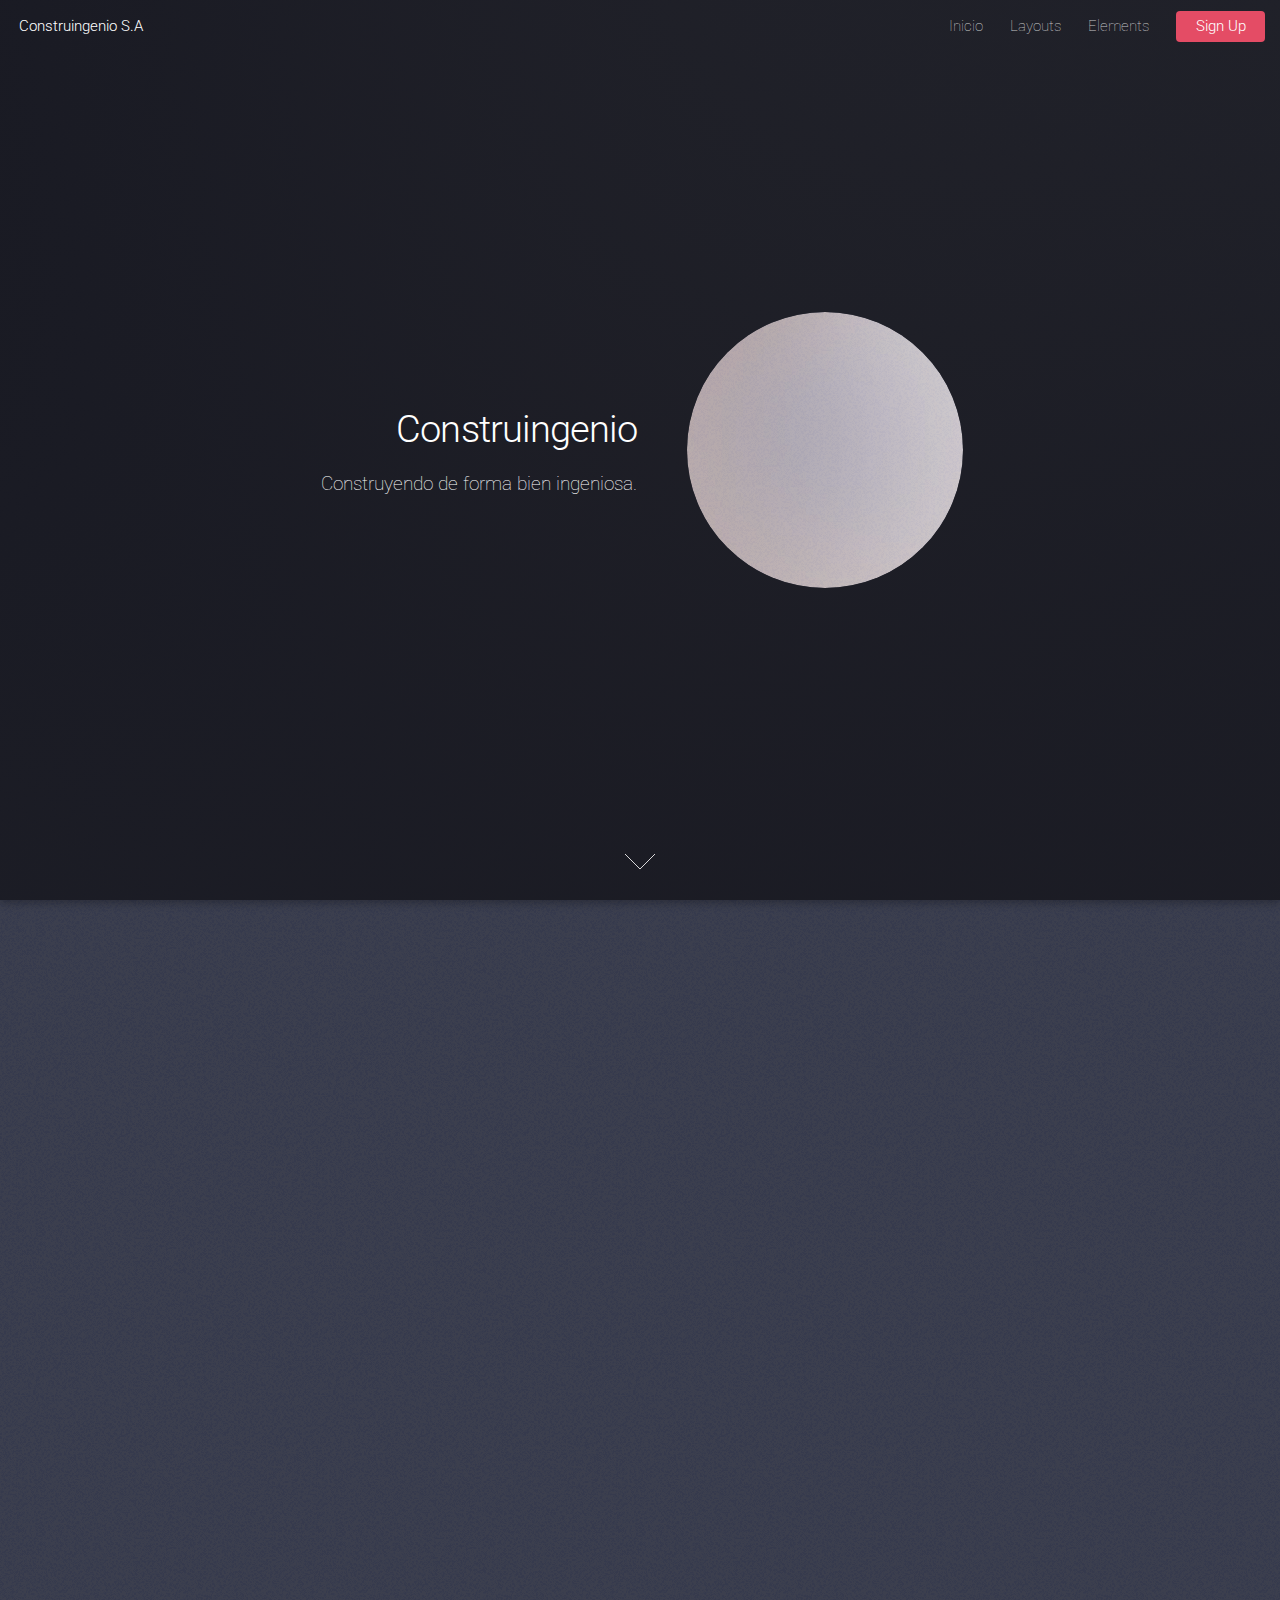
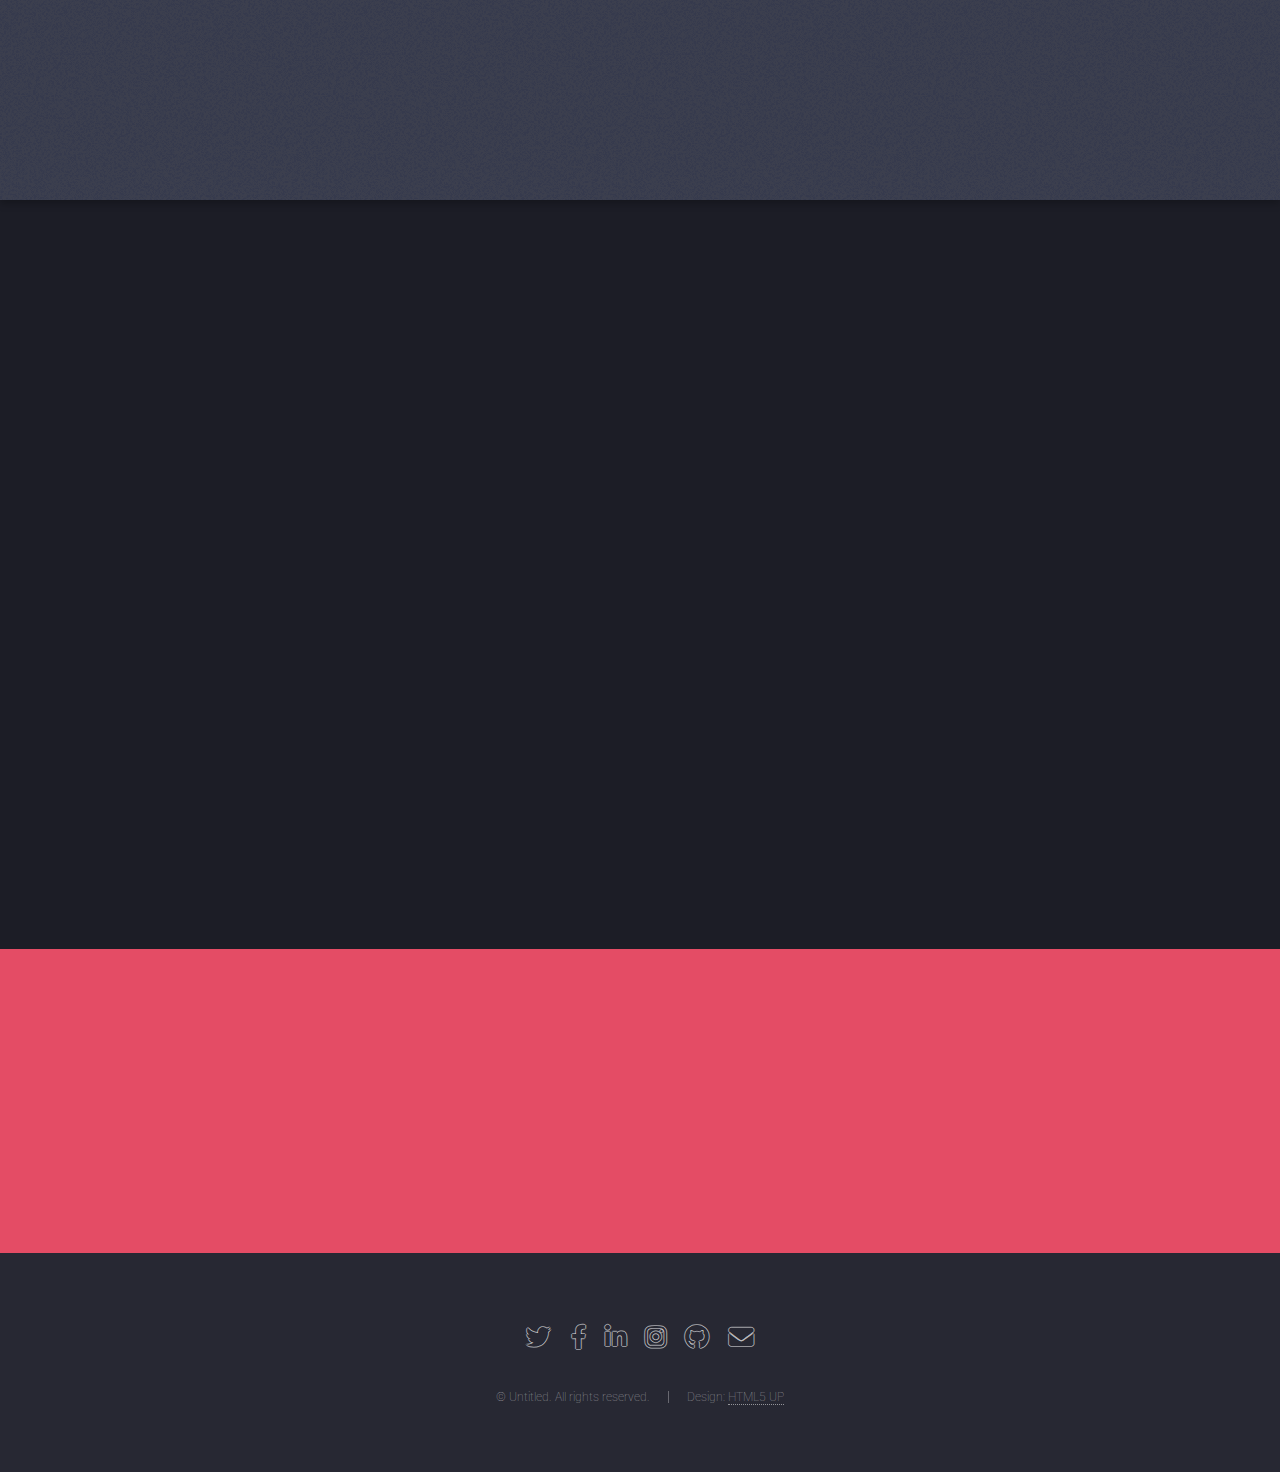
==== index.html @ 42e91627 "First commit" ====
<!DOCTYPE HTML>
<!--
	Landed by HTML5 UP
	html5up.net | @ajlkn
	Free for personal and commercial use under the CCA 3.0 license (html5up.net/license)
-->
<html>
	<head>
		<title>Construingenio S.A</title>
		<meta charset="utf-8" />
		<meta name="viewport" content="width=device-width, initial-scale=1, user-scalable=no" />
		<link rel="stylesheet" href="assets/css/main.css" />
		<noscript><link rel="stylesheet" href="assets/css/noscript.css" /></noscript>
	</head>
	<body class="is-preload landing">
		<div id="page-wrapper">

			<!-- Header -->
				<header id="header">
					<h1 id="logo"><a href="index.html">Construingenio S.A</a></h1>
					<nav id="nav">
						<ul>
							<li><a href="index.html">Inicio</a></li>
							<li>
								<a href="#">Layouts</a>
								<ul>
									<li><a href="left-sidebar.html">Left Sidebar</a></li>
									<li><a href="right-sidebar.html">Right Sidebar</a></li>
									<li><a href="no-sidebar.html">No Sidebar</a></li>
									<li>
										<a href="#">Submenu</a>
										<ul>
											<li><a href="#">Option 1</a></li>
											<li><a href="#">Option 2</a></li>
											<li><a href="#">Option 3</a></li>
											<li><a href="#">Option 4</a></li>
										</ul>
									</li>
								</ul>
							</li>
							<li><a href="elements.html">Elements</a></li>
							<li><a href="#" class="button primary">Sign Up</a></li>
						</ul>
					</nav>
				</header>

			<!-- Banner -->
				<section id="banner">
					<div class="content">
						<header>
							<h2>Construingenio</h2>
							<p>Construyendo de forma bien ingeniosa.</p>
						</header>
						<span class="image"><img src="images/pic01.jpg" alt="" /></span>
					</div>
					<a href="#one" class="goto-next scrolly">Next</a>
				</section>

			<!-- One -->
				<section id="one" class="spotlight style2 right">
					<span class="image fit main"><img src="images/pic03.jpg" alt="" /></span>
					<div class="content">
						<header>
							<h2>Nuestros proyectos</h2>
							<p>Nunc commodo accumsan eget id nisi eu col volutpat magna</p>
						</header>
						<p>Feugiat accumsan lorem eu ac lorem amet ac arcu phasellus tortor enim mi mi nisi praesent adipiscing. Integer mi sed nascetur cep aliquet augue varius tempus lobortis porttitor lorem et accumsan consequat adipiscing lorem.</p>
						<ul class="actions">
							<li><a href="elements.html" class="button">Learn More</a></li>
						</ul>
					</div>
					<a href="#team" class="goto-next scrolly">Next</a>
				</section>

			<!-- Team -->
				<section id="team" class="wrapper style1 special fade-up">
					<div class="container">
						<header class="major">
							<h2>Nuestro equipo</h2>
							<p>Contamos con un equipo lo mas de profesional fai</p>
						</header>
						<div class="box alt">
							<div class="row aln-center gtr-uniform">
								<section class="col-4 col-6-medium col-12-xsmall">
									<span class="image"><img src="images/pic01.jpg" alt=""></span>
									<h3>Arquitecta</h3>
									<p>Una casita amarilla</p>
								</section>
								<section class="col-4 col-6-medium col-12-xsmall">
									<span class="image"><img src="images/pic01.jpg" alt=""></span>
									<h3>Ingeniero civil</h3>
									<p>Freddy Rincon</p>
								</section>
							</div>
						</div>
					</div>
				</section>

			<!-- Five -->
				<section id="five" class="wrapper style2 special fade">
					<div class="container">
						<header>
							<h2>Magna faucibus lorem diam</h2>
							<p>Ante metus praesent faucibus ante integer id accumsan eleifend</p>
						</header>
						<form method="post" action="#" class="cta">
							<div class="row gtr-uniform gtr-50">
								<div class="col-8 col-12-xsmall"><input type="email" name="email" id="email" placeholder="Your Email Address" /></div>
								<div class="col-4 col-12-xsmall"><input type="submit" value="Get Started" class="fit primary" /></div>
							</div>
						</form>
					</div>
				</section>

			<!-- Footer -->
				<footer id="footer">
					<ul class="icons">
						<li><a href="#" class="icon brands alt fa-twitter"><span class="label">Twitter</span></a></li>
						<li><a href="#" class="icon brands alt fa-facebook-f"><span class="label">Facebook</span></a></li>
						<li><a href="#" class="icon brands alt fa-linkedin-in"><span class="label">LinkedIn</span></a></li>
						<li><a href="#" class="icon brands alt fa-instagram"><span class="label">Instagram</span></a></li>
						<li><a href="#" class="icon brands alt fa-github"><span class="label">GitHub</span></a></li>
						<li><a href="#" class="icon solid alt fa-envelope"><span class="label">Email</span></a></li>
					</ul>
					<ul class="copyright">
						<li>&copy; Untitled. All rights reserved.</li><li>Design: <a href="http://html5up.net">HTML5 UP</a></li>
					</ul>
				</footer>

		</div>

		<!-- Scripts -->
			<script src="assets/js/jquery.min.js"></script>
			<script src="assets/js/jquery.scrolly.min.js"></script>
			<script src="assets/js/jquery.dropotron.min.js"></script>
			<script src="assets/js/jquery.scrollex.min.js"></script>
			<script src="assets/js/browser.min.js"></script>
			<script src="assets/js/breakpoints.min.js"></script>
			<script src="assets/js/util.js"></script>
			<script src="assets/js/main.js"></script>
	</body>
</html>
---- assets/css/main.css ----
@import url("fontawesome-all.min.css");
@import url("https://fonts.googleapis.com/css?family=Roboto:100,300,100italic,300italic");

/*
	Landed by HTML5 UP
	html5up.net | @ajlkn
	Free for personal and commercial use under the CCA 3.0 license (html5up.net/license)
*/

html, body, div, span, applet, object,
iframe, h1, h2, h3, h4, h5, h6, p, blockquote,
pre, a, abbr, acronym, address, big, cite,
code, del, dfn, em, img, ins, kbd, q, s, samp,
small, strike, strong, sub, sup, tt, var, b,
u, i, center, dl, dt, dd, ol, ul, li, fieldset,
form, label, legend, table, caption, tbody,
tfoot, thead, tr, th, td, article, aside,
canvas, details, embed, figure, figcaption,
footer, header, hgroup, menu, nav, output, ruby,
section, summary, time, mark, audio, video {
	margin: 0;
	padding: 0;
	border: 0;
	font-size: 100%;
	font: inherit;
	vertical-align: baseline;}

article, aside, details, figcaption, figure,
footer, header, hgroup, menu, nav, section {
	display: block;}

body {
	line-height: 1;
}

ol, ul {
	list-style: none;
}

blockquote, q {
	quotes: none;
}

	blockquote:before, blockquote:after, q:before, q:after {
		content: '';
		content: none;
	}

table {
	border-collapse: collapse;
	border-spacing: 0;
}

body {
	-webkit-text-size-adjust: none;
}

mark {
	background-color: transparent;
	color: inherit;
}

input::-moz-focus-inner {
	border: 0;
	padding: 0;
}

input, select, textarea {
	-moz-appearance: none;
	-webkit-appearance: none;
	-ms-appearance: none;
	appearance: none;
}

/* Basic */

	html {
		box-sizing: border-box;
	}

	*, *:before, *:after {
		box-sizing: inherit;
	}

	html, body {
		background: #1c1d26;
	}

	body.is-preload *, body.is-preload *:before, body.is-preload *:after {
		-moz-animation: none !important;
		-webkit-animation: none !important;
		-ms-animation: none !important;
		animation: none !important;
		-moz-transition: none !important;
		-webkit-transition: none !important;
		-ms-transition: none !important;
		transition: none !important;
	}

	body, input, select, textarea {
		color: rgba(255, 255, 255, 0.75);
		font-family: "Roboto", Helvetica, sans-serif;
		font-size: 15pt;
		font-weight: 100;
		line-height: 1.75em;
	}

	a {
		-moz-transition: border-color 0.2s ease-in-out, color 0.2s ease-in-out;
		-webkit-transition: border-color 0.2s ease-in-out, color 0.2s ease-in-out;
		-ms-transition: border-color 0.2s ease-in-out, color 0.2s ease-in-out;
		transition: border-color 0.2s ease-in-out, color 0.2s ease-in-out;
		border-bottom: dotted 1px;
		color: #e44c65;
		text-decoration: none;
	}

		a:hover {
			color: #e44c65 !important;
			border-bottom-color: transparent;
		}

	strong, b {
		color: #ffffff;
		font-weight: 300;
	}

	em, i {
		font-style: italic;
	}

	p {
		margin: 0 0 2em 0;
	}

	h1, h2, h3, h4, h5, h6 {
		color: #ffffff;
		font-weight: 300;
		line-height: 1em;
		margin: 0 0 1em 0;
	}

		h1 a, h2 a, h3 a, h4 a, h5 a, h6 a {
			color: inherit;
			border: 0;
		}

	h2 {
		font-size: 2em;
		line-height: 1.5em;
		letter-spacing: -0.025em;
	}

	h3 {
		font-size: 1.35em;
		line-height: 1.5em;
	}

	h4 {
		font-size: 1.1em;
		line-height: 1.5em;
	}

	h5 {
		font-size: 0.9em;
		line-height: 1.5em;
	}

	h6 {
		font-size: 0.7em;
		line-height: 1.5em;
	}

	sub {
		font-size: 0.8em;
		position: relative;
		top: 0.5em;
	}

	sup {
		font-size: 0.8em;
		position: relative;
		top: -0.5em;
	}

	hr {
		border: 0;
		border-bottom: solid 1px rgba(255, 255, 255, 0.3);
		margin: 3em 0;
	}

		hr.major {
			margin: 4em 0;
		}

	blockquote {
		border-left: solid 4px rgba(255, 255, 255, 0.3);
		font-style: italic;
		margin: 0 0 2em 0;
		padding: 0.5em 0 0.5em 2em;
	}

	code {
		background: rgba(255, 255, 255, 0.075);
		border-radius: 4px;
		font-family: "Courier New", monospace;
		font-size: 0.9em;
		margin: 0 0.25em;
		padding: 0.25em 0.65em;
	}

	pre {
		-webkit-overflow-scrolling: touch;
		font-family: "Courier New", monospace;
		font-size: 0.9em;
		margin: 0 0 2em 0;
	}

		pre code {
			display: block;
			line-height: 1.75em;
			padding: 1em 1.5em;
			overflow-x: auto;
		}

	.align-left {
		text-align: left;
	}

	.align-center {
		text-align: center;
	}

	.align-right {
		text-align: right;
	}

/* Loader */

	@-moz-keyframes spinner-show {
		0% {
			opacity: 0;
		}

		100% {
			opacity: 1;
		}
	}

	@-webkit-keyframes spinner-show {
		0% {
			opacity: 0;
		}

		100% {
			opacity: 1;
		}
	}

	@-ms-keyframes spinner-show {
		0% {
			opacity: 0;
		}

		100% {
			opacity: 1;
		}
	}

	@keyframes spinner-show {
		0% {
			opacity: 0;
		}

		100% {
			opacity: 1;
		}
	}

	@-moz-keyframes spinner-hide {
		0% {
			color: rgba(255, 255, 255, 0.15);
			z-index: 100001;
			-moz-transform: scale(1) rotate(0deg);
			-webkit-transform: scale(1) rotate(0deg);
			-ms-transform: scale(1) rotate(0deg);
			transform: scale(1) rotate(0deg);
		}

		99% {
			color: #1c1d26;
			z-index: 100001;
			-moz-transform: scale(0.5) rotate(360deg);
			-webkit-transform: scale(0.5) rotate(360deg);
			-ms-transform: scale(0.5) rotate(360deg);
			transform: scale(0.5) rotate(360deg);
		}

		100% {
			color: #1c1d26;
			z-index: -1;
			-moz-transform: scale(0.5) rotate(360deg);
			-webkit-transform: scale(0.5) rotate(360deg);
			-ms-transform: scale(0.5) rotate(360deg);
			transform: scale(0.5) rotate(360deg);
		}
	}

	@-webkit-keyframes spinner-hide {
		0% {
			color: rgba(255, 255, 255, 0.15);
			z-index: 100001;
			-moz-transform: scale(1) rotate(0deg);
			-webkit-transform: scale(1) rotate(0deg);
			-ms-transform: scale(1) rotate(0deg);
			transform: scale(1) rotate(0deg);
		}

		99% {
			color: #1c1d26;
			z-index: 100001;
			-moz-transform: scale(0.5) rotate(360deg);
			-webkit-transform: scale(0.5) rotate(360deg);
			-ms-transform: scale(0.5) rotate(360deg);
			transform: scale(0.5) rotate(360deg);
		}

		100% {
			color: #1c1d26;
			z-index: -1;
			-moz-transform: scale(0.5) rotate(360deg);
			-webkit-transform: scale(0.5) rotate(360deg);
			-ms-transform: scale(0.5) rotate(360deg);
			transform: scale(0.5) rotate(360deg);
		}
	}

	@-ms-keyframes spinner-hide {
		0% {
			color: rgba(255, 255, 255, 0.15);
			z-index: 100001;
			-moz-transform: scale(1) rotate(0deg);
			-webkit-transform: scale(1) rotate(0deg);
			-ms-transform: scale(1) rotate(0deg);
			transform: scale(1) rotate(0deg);
		}

		99% {
			color: #1c1d26;
			z-index: 100001;
			-moz-transform: scale(0.5) rotate(360deg);
			-webkit-transform: scale(0.5) rotate(360deg);
			-ms-transform: scale(0.5) rotate(360deg);
			transform: scale(0.5) rotate(360deg);
		}

		100% {
			color: #1c1d26;
			z-index: -1;
			-moz-transform: scale(0.5) rotate(360deg);
			-webkit-transform: scale(0.5) rotate(360deg);
			-ms-transform: scale(0.5) rotate(360deg);
			transform: scale(0.5) rotate(360deg);
		}
	}

	@keyframes spinner-hide {
		0% {
			color: rgba(255, 255, 255, 0.15);
			z-index: 100001;
			-moz-transform: scale(1) rotate(0deg);
			-webkit-transform: scale(1) rotate(0deg);
			-ms-transform: scale(1) rotate(0deg);
			transform: scale(1) rotate(0deg);
		}

		99% {
			color: #1c1d26;
			z-index: 100001;
			-moz-transform: scale(0.5) rotate(360deg);
			-webkit-transform: scale(0.5) rotate(360deg);
			-ms-transform: scale(0.5) rotate(360deg);
			transform: scale(0.5) rotate(360deg);
		}

		100% {
			color: #1c1d26;
			z-index: -1;
			-moz-transform: scale(0.5) rotate(360deg);
			-webkit-transform: scale(0.5) rotate(360deg);
			-ms-transform: scale(0.5) rotate(360deg);
			transform: scale(0.5) rotate(360deg);
		}
	}

	@-moz-keyframes spinner-rotate {
		0% {
			-moz-transform: scale(1) rotate(0deg);
			-webkit-transform: scale(1) rotate(0deg);
			-ms-transform: scale(1) rotate(0deg);
			transform: scale(1) rotate(0deg);
		}

		100% {
			-moz-transform: scale(1) rotate(360deg);
			-webkit-transform: scale(1) rotate(360deg);
			-ms-transform: scale(1) rotate(360deg);
			transform: scale(1) rotate(360deg);
		}
	}

	@-webkit-keyframes spinner-rotate {
		0% {
			-moz-transform: scale(1) rotate(0deg);
			-webkit-transform: scale(1) rotate(0deg);
			-ms-transform: scale(1) rotate(0deg);
			transform: scale(1) rotate(0deg);
		}

		100% {
			-moz-transform: scale(1) rotate(360deg);
			-webkit-transform: scale(1) rotate(360deg);
			-ms-transform: scale(1) rotate(360deg);
			transform: scale(1) rotate(360deg);
		}
	}

	@-ms-keyframes spinner-rotate {
		0% {
			-moz-transform: scale(1) rotate(0deg);
			-webkit-transform: scale(1) rotate(0deg);
			-ms-transform: scale(1) rotate(0deg);
			transform: scale(1) rotate(0deg);
		}

		100% {
			-moz-transform: scale(1) rotate(360deg);
			-webkit-transform: scale(1) rotate(360deg);
			-ms-transform: scale(1) rotate(360deg);
			transform: scale(1) rotate(360deg);
		}
	}

	@keyframes spinner-rotate {
		0% {
			-moz-transform: scale(1) rotate(0deg);
			-webkit-transform: scale(1) rotate(0deg);
			-ms-transform: scale(1) rotate(0deg);
			transform: scale(1) rotate(0deg);
		}

		100% {
			-moz-transform: scale(1) rotate(360deg);
			-webkit-transform: scale(1) rotate(360deg);
			-ms-transform: scale(1) rotate(360deg);
			transform: scale(1) rotate(360deg);
		}
	}

	@-moz-keyframes overlay-hide {
		0% {
			opacity: 1;
			z-index: 100000;
		}

		15% {
			opacity: 1;
			z-index: 100000;
		}

		99% {
			opacity: 0;
			z-index: 100000;
		}

		100% {
			opacity: 0;
			z-index: -1;
		}
	}

	@-webkit-keyframes overlay-hide {
		0% {
			opacity: 1;
			z-index: 100000;
		}

		15% {
			opacity: 1;
			z-index: 100000;
		}

		99% {
			opacity: 0;
			z-index: 100000;
		}

		100% {
			opacity: 0;
			z-index: -1;
		}
	}

	@-ms-keyframes overlay-hide {
		0% {
			opacity: 1;
			z-index: 100000;
		}

		15% {
			opacity: 1;
			z-index: 100000;
		}

		99% {
			opacity: 0;
			z-index: 100000;
		}

		100% {
			opacity: 0;
			z-index: -1;
		}
	}

	@keyframes overlay-hide {
		0% {
			opacity: 1;
			z-index: 100000;
		}

		15% {
			opacity: 1;
			z-index: 100000;
		}

		99% {
			opacity: 0;
			z-index: 100000;
		}

		100% {
			opacity: 0;
			z-index: -1;
		}
	}

	body.landing {
		text-decoration: none;
	}

		body.landing:before {
			-moz-osx-font-smoothing: grayscale;
			-webkit-font-smoothing: antialiased;
			display: inline-block;
			font-style: normal;
			font-variant: normal;
			text-rendering: auto;
			line-height: 1;
			text-transform: none !important;
			font-family: 'Font Awesome 5 Free';
			font-weight: 900;
		}

		body.landing:before {
			-moz-animation: spinner-show 1.5s 1 0.25s ease forwards, spinner-hide 0.25s ease-in-out forwards !important;
			-webkit-animation: spinner-show 1.5s 1 0.25s ease forwards, spinner-hide 0.25s ease-in-out forwards !important;
			-ms-animation: spinner-show 1.5s 1 0.25s ease forwards, spinner-hide 0.25s ease-in-out forwards !important;
			animation: spinner-show 1.5s 1 0.25s ease forwards, spinner-hide 0.25s ease-in-out forwards !important;
			-moz-transform-origin: 50% 50%;
			-webkit-transform-origin: 50% 50%;
			-ms-transform-origin: 50% 50%;
			transform-origin: 50% 50%;
			color: rgba(255, 255, 255, 0.15);
			content: '\f1ce';
			cursor: default;
			display: block;
			font-size: 2em;
			height: 2em;
			left: 50%;
			line-height: 2em;
			margin: -1em 0 0 -1em;
			opacity: 0;
			position: fixed;
			text-align: center;
			top: 50%;
			width: 2em;
			z-index: -1;
		}

		body.landing:after {
			-moz-animation: overlay-hide 1.5s ease-in forwards !important;
			-webkit-animation: overlay-hide 1.5s ease-in forwards !important;
			-ms-animation: overlay-hide 1.5s ease-in forwards !important;
			animation: overlay-hide 1.5s ease-in forwards !important;
			background: #1c1d26;
			content: '';
			display: block;
			height: 100%;
			left: 0;
			opacity: 0;
			position: fixed;
			top: 0;
			width: 100%;
			z-index: -1;
		}

		body.landing.is-preload:before {
			-moz-animation: spinner-show 1.5s 1 0.25s ease forwards, spinner-rotate 0.75s infinite linear !important;
			-webkit-animation: spinner-show 1.5s 1 0.25s ease forwards, spinner-rotate 0.75s infinite linear !important;
			-ms-animation: spinner-show 1.5s 1 0.25s ease forwards, spinner-rotate 0.75s infinite linear !important;
			animation: spinner-show 1.5s 1 0.25s ease forwards, spinner-rotate 0.75s infinite linear !important;
			z-index: 100001;
		}

		body.landing.is-preload:after {
			-moz-animation: none !important;
			-webkit-animation: none !important;
			-ms-animation: none !important;
			animation: none !important;
			opacity: 1;
			z-index: 100000;
		}

	@media (-webkit-min-device-pixel-ratio: 2) {

		body.landing:before {
			line-height: 2.025em;
		}

	}


/* Container */

	.container {
		margin: 0 auto;
		max-width: calc(100% - 4em);
		width: 70em;
	}

		.container.xsmall {
			width: 17.5em;
		}

		.container.small {
			width: 35em;
		}

		.container.medium {
			width: 52.5em;
		}

		.container.large {
			width: 87.5em;
		}

		.container.xlarge {
			width: 105em;
		}

		.container.max {
			width: 100%;
		}

		@media screen and (max-width: 1280px) {

			.container {
				width: 90%;
				max-width: 100%;
			}

		}

		@media screen and (max-width: 980px) {

			.container {
				width: 100% !important;
			}

		}

/* Row */

	.row {
		display: flex;
		flex-wrap: wrap;
		box-sizing: border-box;
		align-items: stretch;
	}

		.row > * {
			box-sizing: border-box;
		}

		.row.gtr-uniform > * > :last-child {
			margin-bottom: 0;
		}

		.row.aln-left {
			justify-content: flex-start;
		}

		.row.aln-center {
			justify-content: center;
		}

		.row.aln-right {
			justify-content: flex-end;
		}

		.row.aln-top {
			align-items: flex-start;
		}

		.row.aln-middle {
			align-items: center;
		}

		.row.aln-bottom {
			align-items: flex-end;
		}

		.row > .imp {
			order: -1;
		}

		.row > .col-1 {
			width: 8.33333%;
		}

		.row > .off-1 {
			margin-left: 8.33333%;
		}

		.row > .col-2 {
			width: 16.66667%;
		}

		.row > .off-2 {
			margin-left: 16.66667%;
		}

		.row > .col-3 {
			width: 25%;
		}

		.row > .off-3 {
			margin-left: 25%;
		}

		.row > .col-4 {
			width: 33.33333%;
		}

		.row > .off-4 {
			margin-left: 33.33333%;
		}

		.row > .col-5 {
			width: 41.66667%;
		}

		.row > .off-5 {
			margin-left: 41.66667%;
		}

		.row > .col-6 {
			width: 50%;
		}

		.row > .off-6 {
			margin-left: 50%;
		}

		.row > .col-7 {
			width: 58.33333%;
		}

		.row > .off-7 {
			margin-left: 58.33333%;
		}

		.row > .col-8 {
			width: 66.66667%;
		}

		.row > .off-8 {
			margin-left: 66.66667%;
		}

		.row > .col-9 {
			width: 75%;
		}

		.row > .off-9 {
			margin-left: 75%;
		}

		.row > .col-10 {
			width: 83.33333%;
		}

		.row > .off-10 {
			margin-left: 83.33333%;
		}

		.row > .col-11 {
			width: 91.66667%;
		}

		.row > .off-11 {
			margin-left: 91.66667%;
		}

		.row > .col-12 {
			width: 100%;
		}

		.row > .off-12 {
			margin-left: 100%;
		}

		.row.gtr-0 {
			margin-top: 0;
			margin-left: 0em;
		}

			.row.gtr-0 > * {
				padding: 0 0 0 0em;
			}

			.row.gtr-0.gtr-uniform {
				margin-top: 0em;
			}

				.row.gtr-0.gtr-uniform > * {
					padding-top: 0em;
				}

		.row.gtr-25 {
			margin-top: 0;
			margin-left: -0.625em;
		}

			.row.gtr-25 > * {
				padding: 0 0 0 0.625em;
			}

			.row.gtr-25.gtr-uniform {
				margin-top: -0.625em;
			}

				.row.gtr-25.gtr-uniform > * {
					padding-top: 0.625em;
				}

		.row.gtr-50 {
			margin-top: 0;
			margin-left: -1.25em;
		}

			.row.gtr-50 > * {
				padding: 0 0 0 1.25em;
			}

			.row.gtr-50.gtr-uniform {
				margin-top: -1.25em;
			}

				.row.gtr-50.gtr-uniform > * {
					padding-top: 1.25em;
				}

		.row {
			margin-top: 0;
			margin-left: -2.5em;
		}

			.row > * {
				padding: 0 0 0 2.5em;
			}

			.row.gtr-uniform {
				margin-top: -2.5em;
			}

				.row.gtr-uniform > * {
					padding-top: 2.5em;
				}

		.row.gtr-150 {
			margin-top: 0;
			margin-left: -3.75em;
		}

			.row.gtr-150 > * {
				padding: 0 0 0 3.75em;
			}

			.row.gtr-150.gtr-uniform {
				margin-top: -3.75em;
			}

				.row.gtr-150.gtr-uniform > * {
					padding-top: 3.75em;
				}

		.row.gtr-200 {
			margin-top: 0;
			margin-left: -5em;
		}

			.row.gtr-200 > * {
				padding: 0 0 0 5em;
			}

			.row.gtr-200.gtr-uniform {
				margin-top: -5em;
			}

				.row.gtr-200.gtr-uniform > * {
					padding-top: 5em;
				}

		@media screen and (max-width: 1680px) {

			.row {
				display: flex;
				flex-wrap: wrap;
				box-sizing: border-box;
				align-items: stretch;
			}

				.row > * {
					box-sizing: border-box;
				}

				.row.gtr-uniform > * > :last-child {
					margin-bottom: 0;
				}

				.row.aln-left {
					justify-content: flex-start;
				}

				.row.aln-center {
					justify-content: center;
				}

				.row.aln-right {
					justify-content: flex-end;
				}

				.row.aln-top {
					align-items: flex-start;
				}

				.row.aln-middle {
					align-items: center;
				}

				.row.aln-bottom {
					align-items: flex-end;
				}

				.row > .imp-xlarge {
					order: -1;
				}

				.row > .col-1-xlarge {
					width: 8.33333%;
				}

				.row > .off-1-xlarge {
					margin-left: 8.33333%;
				}

				.row > .col-2-xlarge {
					width: 16.66667%;
				}

				.row > .off-2-xlarge {
					margin-left: 16.66667%;
				}

				.row > .col-3-xlarge {
					width: 25%;
				}

				.row > .off-3-xlarge {
					margin-left: 25%;
				}

				.row > .col-4-xlarge {
					width: 33.33333%;
				}

				.row > .off-4-xlarge {
					margin-left: 33.33333%;
				}

				.row > .col-5-xlarge {
					width: 41.66667%;
				}

				.row > .off-5-xlarge {
					margin-left: 41.66667%;
				}

				.row > .col-6-xlarge {
					width: 50%;
				}

				.row > .off-6-xlarge {
					margin-left: 50%;
				}

				.row > .col-7-xlarge {
					width: 58.33333%;
				}

				.row > .off-7-xlarge {
					margin-left: 58.33333%;
				}

				.row > .col-8-xlarge {
					width: 66.66667%;
				}

				.row > .off-8-xlarge {
					margin-left: 66.66667%;
				}

				.row > .col-9-xlarge {
					width: 75%;
				}

				.row > .off-9-xlarge {
					margin-left: 75%;
				}

				.row > .col-10-xlarge {
					width: 83.33333%;
				}

				.row > .off-10-xlarge {
					margin-left: 83.33333%;
				}

				.row > .col-11-xlarge {
					width: 91.66667%;
				}

				.row > .off-11-xlarge {
					margin-left: 91.66667%;
				}

				.row > .col-12-xlarge {
					width: 100%;
				}

				.row > .off-12-xlarge {
					margin-left: 100%;
				}

				.row.gtr-0 {
					margin-top: 0;
					margin-left: 0em;
				}

					.row.gtr-0 > * {
						padding: 0 0 0 0em;
					}

					.row.gtr-0.gtr-uniform {
						margin-top: 0em;
					}

						.row.gtr-0.gtr-uniform > * {
							padding-top: 0em;
						}

				.row.gtr-25 {
					margin-top: 0;
					margin-left: -0.625em;
				}

					.row.gtr-25 > * {
						padding: 0 0 0 0.625em;
					}

					.row.gtr-25.gtr-uniform {
						margin-top: -0.625em;
					}

						.row.gtr-25.gtr-uniform > * {
							padding-top: 0.625em;
						}

				.row.gtr-50 {
					margin-top: 0;
					margin-left: -1.25em;
				}

					.row.gtr-50 > * {
						padding: 0 0 0 1.25em;
					}

					.row.gtr-50.gtr-uniform {
						margin-top: -1.25em;
					}

						.row.gtr-50.gtr-uniform > * {
							padding-top: 1.25em;
						}

				.row {
					margin-top: 0;
					margin-left: -2.5em;
				}

					.row > * {
						padding: 0 0 0 2.5em;
					}

					.row.gtr-uniform {
						margin-top: -2.5em;
					}

						.row.gtr-uniform > * {
							padding-top: 2.5em;
						}

				.row.gtr-150 {
					margin-top: 0;
					margin-left: -3.75em;
				}

					.row.gtr-150 > * {
						padding: 0 0 0 3.75em;
					}

					.row.gtr-150.gtr-uniform {
						margin-top: -3.75em;
					}

						.row.gtr-150.gtr-uniform > * {
							padding-top: 3.75em;
						}

				.row.gtr-200 {
					margin-top: 0;
					margin-left: -5em;
				}

					.row.gtr-200 > * {
						padding: 0 0 0 5em;
					}

					.row.gtr-200.gtr-uniform {
						margin-top: -5em;
					}

						.row.gtr-200.gtr-uniform > * {
							padding-top: 5em;
						}

		}

		@media screen and (max-width: 1280px) {

			.row {
				display: flex;
				flex-wrap: wrap;
				box-sizing: border-box;
				align-items: stretch;
			}

				.row > * {
					box-sizing: border-box;
				}

				.row.gtr-uniform > * > :last-child {
					margin-bottom: 0;
				}

				.row.aln-left {
					justify-content: flex-start;
				}

				.row.aln-center {
					justify-content: center;
				}

				.row.aln-right {
					justify-content: flex-end;
				}

				.row.aln-top {
					align-items: flex-start;
				}

				.row.aln-middle {
					align-items: center;
				}

				.row.aln-bottom {
					align-items: flex-end;
				}

				.row > .imp-large {
					order: -1;
				}

				.row > .col-1-large {
					width: 8.33333%;
				}

				.row > .off-1-large {
					margin-left: 8.33333%;
				}

				.row > .col-2-large {
					width: 16.66667%;
				}

				.row > .off-2-large {
					margin-left: 16.66667%;
				}

				.row > .col-3-large {
					width: 25%;
				}

				.row > .off-3-large {
					margin-left: 25%;
				}

				.row > .col-4-large {
					width: 33.33333%;
				}

				.row > .off-4-large {
					margin-left: 33.33333%;
				}

				.row > .col-5-large {
					width: 41.66667%;
				}

				.row > .off-5-large {
					margin-left: 41.66667%;
				}

				.row > .col-6-large {
					width: 50%;
				}

				.row > .off-6-large {
					margin-left: 50%;
				}

				.row > .col-7-large {
					width: 58.33333%;
				}

				.row > .off-7-large {
					margin-left: 58.33333%;
				}

				.row > .col-8-large {
					width: 66.66667%;
				}

				.row > .off-8-large {
					margin-left: 66.66667%;
				}

				.row > .col-9-large {
					width: 75%;
				}

				.row > .off-9-large {
					margin-left: 75%;
				}

				.row > .col-10-large {
					width: 83.33333%;
				}

				.row > .off-10-large {
					margin-left: 83.33333%;
				}

				.row > .col-11-large {
					width: 91.66667%;
				}

				.row > .off-11-large {
					margin-left: 91.66667%;
				}

				.row > .col-12-large {
					width: 100%;
				}

				.row > .off-12-large {
					margin-left: 100%;
				}

				.row.gtr-0 {
					margin-top: 0;
					margin-left: 0em;
				}

					.row.gtr-0 > * {
						padding: 0 0 0 0em;
					}

					.row.gtr-0.gtr-uniform {
						margin-top: 0em;
					}

						.row.gtr-0.gtr-uniform > * {
							padding-top: 0em;
						}

				.row.gtr-25 {
					margin-top: 0;
					margin-left: -0.625em;
				}

					.row.gtr-25 > * {
						padding: 0 0 0 0.625em;
					}

					.row.gtr-25.gtr-uniform {
						margin-top: -0.625em;
					}

						.row.gtr-25.gtr-uniform > * {
							padding-top: 0.625em;
						}

				.row.gtr-50 {
					margin-top: 0;
					margin-left: -1.25em;
				}

					.row.gtr-50 > * {
						padding: 0 0 0 1.25em;
					}

					.row.gtr-50.gtr-uniform {
						margin-top: -1.25em;
					}

						.row.gtr-50.gtr-uniform > * {
							padding-top: 1.25em;
						}

				.row {
					margin-top: 0;
					margin-left: -2.5em;
				}

					.row > * {
						padding: 0 0 0 2.5em;
					}

					.row.gtr-uniform {
						margin-top: -2.5em;
					}

						.row.gtr-uniform > * {
							padding-top: 2.5em;
						}

				.row.gtr-150 {
					margin-top: 0;
					margin-left: -3.75em;
				}

					.row.gtr-150 > * {
						padding: 0 0 0 3.75em;
					}

					.row.gtr-150.gtr-uniform {
						margin-top: -3.75em;
					}

						.row.gtr-150.gtr-uniform > * {
							padding-top: 3.75em;
						}

				.row.gtr-200 {
					margin-top: 0;
					margin-left: -5em;
				}

					.row.gtr-200 > * {
						padding: 0 0 0 5em;
					}

					.row.gtr-200.gtr-uniform {
						margin-top: -5em;
					}

						.row.gtr-200.gtr-uniform > * {
							padding-top: 5em;
						}

		}

		@media screen and (max-width: 980px) {

			.row {
				display: flex;
				flex-wrap: wrap;
				box-sizing: border-box;
				align-items: stretch;
			}

				.row > * {
					box-sizing: border-box;
				}

				.row.gtr-uniform > * > :last-child {
					margin-bottom: 0;
				}

				.row.aln-left {
					justify-content: flex-start;
				}

				.row.aln-center {
					justify-content: center;
				}

				.row.aln-right {
					justify-content: flex-end;
				}

				.row.aln-top {
					align-items: flex-start;
				}

				.row.aln-middle {
					align-items: center;
				}

				.row.aln-bottom {
					align-items: flex-end;
				}

				.row > .imp-medium {
					order: -1;
				}

				.row > .col-1-medium {
					width: 8.33333%;
				}

				.row > .off-1-medium {
					margin-left: 8.33333%;
				}

				.row > .col-2-medium {
					width: 16.66667%;
				}

				.row > .off-2-medium {
					margin-left: 16.66667%;
				}

				.row > .col-3-medium {
					width: 25%;
				}

				.row > .off-3-medium {
					margin-left: 25%;
				}

				.row > .col-4-medium {
					width: 33.33333%;
				}

				.row > .off-4-medium {
					margin-left: 33.33333%;
				}

				.row > .col-5-medium {
					width: 41.66667%;
				}

				.row > .off-5-medium {
					margin-left: 41.66667%;
				}

				.row > .col-6-medium {
					width: 50%;
				}

				.row > .off-6-medium {
					margin-left: 50%;
				}

				.row > .col-7-medium {
					width: 58.33333%;
				}

				.row > .off-7-medium {
					margin-left: 58.33333%;
				}

				.row > .col-8-medium {
					width: 66.66667%;
				}

				.row > .off-8-medium {
					margin-left: 66.66667%;
				}

				.row > .col-9-medium {
					width: 75%;
				}

				.row > .off-9-medium {
					margin-left: 75%;
				}

				.row > .col-10-medium {
					width: 83.33333%;
				}

				.row > .off-10-medium {
					margin-left: 83.33333%;
				}

				.row > .col-11-medium {
					width: 91.66667%;
				}

				.row > .off-11-medium {
					margin-left: 91.66667%;
				}

				.row > .col-12-medium {
					width: 100%;
				}

				.row > .off-12-medium {
					margin-left: 100%;
				}

				.row.gtr-0 {
					margin-top: 0;
					margin-left: 0em;
				}

					.row.gtr-0 > * {
						padding: 0 0 0 0em;
					}

					.row.gtr-0.gtr-uniform {
						margin-top: 0em;
					}

						.row.gtr-0.gtr-uniform > * {
							padding-top: 0em;
						}

				.row.gtr-25 {
					margin-top: 0;
					margin-left: -0.625em;
				}

					.row.gtr-25 > * {
						padding: 0 0 0 0.625em;
					}

					.row.gtr-25.gtr-uniform {
						margin-top: -0.625em;
					}

						.row.gtr-25.gtr-uniform > * {
							padding-top: 0.625em;
						}

				.row.gtr-50 {
					margin-top: 0;
					margin-left: -1.25em;
				}

					.row.gtr-50 > * {
						padding: 0 0 0 1.25em;
					}

					.row.gtr-50.gtr-uniform {
						margin-top: -1.25em;
					}

						.row.gtr-50.gtr-uniform > * {
							padding-top: 1.25em;
						}

				.row {
					margin-top: 0;
					margin-left: -2.5em;
				}

					.row > * {
						padding: 0 0 0 2.5em;
					}

					.row.gtr-uniform {
						margin-top: -2.5em;
					}

						.row.gtr-uniform > * {
							padding-top: 2.5em;
						}

				.row.gtr-150 {
					margin-top: 0;
					margin-left: -3.75em;
				}

					.row.gtr-150 > * {
						padding: 0 0 0 3.75em;
					}

					.row.gtr-150.gtr-uniform {
						margin-top: -3.75em;
					}

						.row.gtr-150.gtr-uniform > * {
							padding-top: 3.75em;
						}

				.row.gtr-200 {
					margin-top: 0;
					margin-left: -5em;
				}

					.row.gtr-200 > * {
						padding: 0 0 0 5em;
					}

					.row.gtr-200.gtr-uniform {
						margin-top: -5em;
					}

						.row.gtr-200.gtr-uniform > * {
							padding-top: 5em;
						}

		}

		@media screen and (max-width: 736px) {

			.row {
				display: flex;
				flex-wrap: wrap;
				box-sizing: border-box;
				align-items: stretch;
			}

				.row > * {
					box-sizing: border-box;
				}

				.row.gtr-uniform > * > :last-child {
					margin-bottom: 0;
				}

				.row.aln-left {
					justify-content: flex-start;
				}

				.row.aln-center {
					justify-content: center;
				}

				.row.aln-right {
					justify-content: flex-end;
				}

				.row.aln-top {
					align-items: flex-start;
				}

				.row.aln-middle {
					align-items: center;
				}

				.row.aln-bottom {
					align-items: flex-end;
				}

				.row > .imp-small {
					order: -1;
				}

				.row > .col-1-small {
					width: 8.33333%;
				}

				.row > .off-1-small {
					margin-left: 8.33333%;
				}

				.row > .col-2-small {
					width: 16.66667%;
				}

				.row > .off-2-small {
					margin-left: 16.66667%;
				}

				.row > .col-3-small {
					width: 25%;
				}

				.row > .off-3-small {
					margin-left: 25%;
				}

				.row > .col-4-small {
					width: 33.33333%;
				}

				.row > .off-4-small {
					margin-left: 33.33333%;
				}

				.row > .col-5-small {
					width: 41.66667%;
				}

				.row > .off-5-small {
					margin-left: 41.66667%;
				}

				.row > .col-6-small {
					width: 50%;
				}

				.row > .off-6-small {
					margin-left: 50%;
				}

				.row > .col-7-small {
					width: 58.33333%;
				}

				.row > .off-7-small {
					margin-left: 58.33333%;
				}

				.row > .col-8-small {
					width: 66.66667%;
				}

				.row > .off-8-small {
					margin-left: 66.66667%;
				}

				.row > .col-9-small {
					width: 75%;
				}

				.row > .off-9-small {
					margin-left: 75%;
				}

				.row > .col-10-small {
					width: 83.33333%;
				}

				.row > .off-10-small {
					margin-left: 83.33333%;
				}

				.row > .col-11-small {
					width: 91.66667%;
				}

				.row > .off-11-small {
					margin-left: 91.66667%;
				}

				.row > .col-12-small {
					width: 100%;
				}

				.row > .off-12-small {
					margin-left: 100%;
				}

				.row.gtr-0 {
					margin-top: 0;
					margin-left: 0em;
				}

					.row.gtr-0 > * {
						padding: 0 0 0 0em;
					}

					.row.gtr-0.gtr-uniform {
						margin-top: 0em;
					}

						.row.gtr-0.gtr-uniform > * {
							padding-top: 0em;
						}

				.row.gtr-25 {
					margin-top: 0;
					margin-left: -0.625em;
				}

					.row.gtr-25 > * {
						padding: 0 0 0 0.625em;
					}

					.row.gtr-25.gtr-uniform {
						margin-top: -0.625em;
					}

						.row.gtr-25.gtr-uniform > * {
							padding-top: 0.625em;
						}

				.row.gtr-50 {
					margin-top: 0;
					margin-left: -1.25em;
				}

					.row.gtr-50 > * {
						padding: 0 0 0 1.25em;
					}

					.row.gtr-50.gtr-uniform {
						margin-top: -1.25em;
					}

						.row.gtr-50.gtr-uniform > * {
							padding-top: 1.25em;
						}

				.row {
					margin-top: 0;
					margin-left: -2.5em;
				}

					.row > * {
						padding: 0 0 0 2.5em;
					}

					.row.gtr-uniform {
						margin-top: -2.5em;
					}

						.row.gtr-uniform > * {
							padding-top: 2.5em;
						}

				.row.gtr-150 {
					margin-top: 0;
					margin-left: -3.75em;
				}

					.row.gtr-150 > * {
						padding: 0 0 0 3.75em;
					}

					.row.gtr-150.gtr-uniform {
						margin-top: -3.75em;
					}

						.row.gtr-150.gtr-uniform > * {
							padding-top: 3.75em;
						}

				.row.gtr-200 {
					margin-top: 0;
					margin-left: -5em;
				}

					.row.gtr-200 > * {
						padding: 0 0 0 5em;
					}

					.row.gtr-200.gtr-uniform {
						margin-top: -5em;
					}

						.row.gtr-200.gtr-uniform > * {
							padding-top: 5em;
						}

		}

		@media screen and (max-width: 480px) {

			.row {
				display: flex;
				flex-wrap: wrap;
				box-sizing: border-box;
				align-items: stretch;
			}

				.row > * {
					box-sizing: border-box;
				}

				.row.gtr-uniform > * > :last-child {
					margin-bottom: 0;
				}

				.row.aln-left {
					justify-content: flex-start;
				}

				.row.aln-center {
					justify-content: center;
				}

				.row.aln-right {
					justify-content: flex-end;
				}

				.row.aln-top {
					align-items: flex-start;
				}

				.row.aln-middle {
					align-items: center;
				}

				.row.aln-bottom {
					align-items: flex-end;
				}

				.row > .imp-xsmall {
					order: -1;
				}

				.row > .col-1-xsmall {
					width: 8.33333%;
				}

				.row > .off-1-xsmall {
					margin-left: 8.33333%;
				}

				.row > .col-2-xsmall {
					width: 16.66667%;
				}

				.row > .off-2-xsmall {
					margin-left: 16.66667%;
				}

				.row > .col-3-xsmall {
					width: 25%;
				}

				.row > .off-3-xsmall {
					margin-left: 25%;
				}

				.row > .col-4-xsmall {
					width: 33.33333%;
				}

				.row > .off-4-xsmall {
					margin-left: 33.33333%;
				}

				.row > .col-5-xsmall {
					width: 41.66667%;
				}

				.row > .off-5-xsmall {
					margin-left: 41.66667%;
				}

				.row > .col-6-xsmall {
					width: 50%;
				}

				.row > .off-6-xsmall {
					margin-left: 50%;
				}

				.row > .col-7-xsmall {
					width: 58.33333%;
				}

				.row > .off-7-xsmall {
					margin-left: 58.33333%;
				}

				.row > .col-8-xsmall {
					width: 66.66667%;
				}

				.row > .off-8-xsmall {
					margin-left: 66.66667%;
				}

				.row > .col-9-xsmall {
					width: 75%;
				}

				.row > .off-9-xsmall {
					margin-left: 75%;
				}

				.row > .col-10-xsmall {
					width: 83.33333%;
				}

				.row > .off-10-xsmall {
					margin-left: 83.33333%;
				}

				.row > .col-11-xsmall {
					width: 91.66667%;
				}

				.row > .off-11-xsmall {
					margin-left: 91.66667%;
				}

				.row > .col-12-xsmall {
					width: 100%;
				}

				.row > .off-12-xsmall {
					margin-left: 100%;
				}

				.row.gtr-0 {
					margin-top: 0;
					margin-left: 0em;
				}

					.row.gtr-0 > * {
						padding: 0 0 0 0em;
					}

					.row.gtr-0.gtr-uniform {
						margin-top: 0em;
					}

						.row.gtr-0.gtr-uniform > * {
							padding-top: 0em;
						}

				.row.gtr-25 {
					margin-top: 0;
					margin-left: -0.625em;
				}

					.row.gtr-25 > * {
						padding: 0 0 0 0.625em;
					}

					.row.gtr-25.gtr-uniform {
						margin-top: -0.625em;
					}

						.row.gtr-25.gtr-uniform > * {
							padding-top: 0.625em;
						}

				.row.gtr-50 {
					margin-top: 0;
					margin-left: -1.25em;
				}

					.row.gtr-50 > * {
						padding: 0 0 0 1.25em;
					}

					.row.gtr-50.gtr-uniform {
						margin-top: -1.25em;
					}

						.row.gtr-50.gtr-uniform > * {
							padding-top: 1.25em;
						}

				.row {
					margin-top: 0;
					margin-left: -2.5em;
				}

					.row > * {
						padding: 0 0 0 2.5em;
					}

					.row.gtr-uniform {
						margin-top: -2.5em;
					}

						.row.gtr-uniform > * {
							padding-top: 2.5em;
						}

				.row.gtr-150 {
					margin-top: 0;
					margin-left: -3.75em;
				}

					.row.gtr-150 > * {
						padding: 0 0 0 3.75em;
					}

					.row.gtr-150.gtr-uniform {
						margin-top: -3.75em;
					}

						.row.gtr-150.gtr-uniform > * {
							padding-top: 3.75em;
						}

				.row.gtr-200 {
					margin-top: 0;
					margin-left: -5em;
				}

					.row.gtr-200 > * {
						padding: 0 0 0 5em;
					}

					.row.gtr-200.gtr-uniform {
						margin-top: -5em;
					}

						.row.gtr-200.gtr-uniform > * {
							padding-top: 5em;
						}

		}

/* Section/Article */

	section.special, article.special {
		text-align: center;
	}

	header p {
		color: #ffffff;
		position: relative;
		margin: 0 0 1.5em 0;
	}

	header h2 + p {
		font-size: 1.25em;
		margin-top: -1em;
		line-height: 1.75em;
	}

	header h3 + p {
		font-size: 1.1em;
		margin-top: -0.8em;
		line-height: 1.75em;
	}

	header h4 + p,
	header h5 + p,
	header h6 + p {
		font-size: 0.9em;
		margin-top: -0.6em;
		line-height: 1.5em;
	}

	header.major {
		margin: 0 0 4em 0;
		position: relative;
		text-align: center;
	}

		header.major:after {
			background: #e44c65;
			content: '';
			display: inline-block;
			height: 0.2em;
			max-width: 20em;
			width: 75%;
		}

	footer.major {
		margin: 4em 0 0 0;
	}

/* Form */

	form {
		margin: 0 0 2em 0;
	}

		form.cta {
			max-width: 35em;
			margin-left: auto;
			margin-right: auto;
		}

	label {
		color: #ffffff;
		display: block;
		font-size: 0.9em;
		font-weight: 300;
		margin: 0 0 1em 0;
	}

	input[type="text"],
	input[type="password"],
	input[type="email"],
	select,
	textarea {
		-moz-appearance: none;
		-webkit-appearance: none;
		-ms-appearance: none;
		appearance: none;
		-moz-transition: border-color 0.2s ease-in-out;
		-webkit-transition: border-color 0.2s ease-in-out;
		-ms-transition: border-color 0.2s ease-in-out;
		transition: border-color 0.2s ease-in-out;
		background: transparent;
		border-radius: 4px;
		border: solid 1px rgba(255, 255, 255, 0.3);
		color: inherit;
		display: block;
		outline: 0;
		padding: 0 1em;
		text-decoration: none;
		width: 100%;
	}

		input[type="text"]:invalid,
		input[type="password"]:invalid,
		input[type="email"]:invalid,
		select:invalid,
		textarea:invalid {
			box-shadow: none;
		}

		input[type="text"]:focus,
		input[type="password"]:focus,
		input[type="email"]:focus,
		select:focus,
		textarea:focus {
			border-color: #e44c65;
		}

	select {
		background-image: url("data:image/svg+xml;charset=utf8,%3Csvg xmlns='http://www.w3.org/2000/svg' width='40' height='40' preserveAspectRatio='none' viewBox='0 0 40 40'%3E%3Cpath d='M9.4,12.3l10.4,10.4l10.4-10.4c0.2-0.2,0.5-0.4,0.9-0.4c0.3,0,0.6,0.1,0.9,0.4l3.3,3.3c0.2,0.2,0.4,0.5,0.4,0.9 c0,0.4-0.1,0.6-0.4,0.9L20.7,31.9c-0.2,0.2-0.5,0.4-0.9,0.4c-0.3,0-0.6-0.1-0.9-0.4L4.3,17.3c-0.2-0.2-0.4-0.5-0.4-0.9 c0-0.4,0.1-0.6,0.4-0.9l3.3-3.3c0.2-0.2,0.5-0.4,0.9-0.4S9.1,12.1,9.4,12.3z' fill='rgba(255, 255, 255, 0.3)' /%3E%3C/svg%3E");
		background-size: 1.25rem;
		background-repeat: no-repeat;
		background-position: calc(100% - 1rem) center;
		height: 3em;
		padding-right: 3em;
		text-overflow: ellipsis;
	}

		select option {
			color: #ffffff;
			background: #1c1d26;
		}

		select:focus::-ms-value {
			background-color: transparent;
		}

		select::-ms-expand {
			display: none;
		}

	input[type="text"],
	input[type="password"],
	input[type="email"],
	select {
		height: 3em;
	}

	textarea {
		padding: 0.75em 1em;
	}

	input[type="checkbox"],
	input[type="radio"] {
		-moz-appearance: none;
		-webkit-appearance: none;
		-ms-appearance: none;
		appearance: none;
		display: block;
		float: left;
		margin-right: -2em;
		opacity: 0;
		width: 1em;
		z-index: -1;
	}

		input[type="checkbox"] + label,
		input[type="radio"] + label {
			text-decoration: none;
			color: rgba(255, 255, 255, 0.75);
			cursor: pointer;
			display: inline-block;
			font-size: 1em;
			font-weight: 100;
			padding-left: 2.55em;
			padding-right: 0.75em;
			position: relative;
		}

			input[type="checkbox"] + label:before,
			input[type="radio"] + label:before {
				-moz-osx-font-smoothing: grayscale;
				-webkit-font-smoothing: antialiased;
				display: inline-block;
				font-style: normal;
				font-variant: normal;
				text-rendering: auto;
				line-height: 1;
				text-transform: none !important;
				font-family: 'Font Awesome 5 Free';
				font-weight: 900;
			}

			input[type="checkbox"] + label:before,
			input[type="radio"] + label:before {
				border-radius: 4px;
				border: solid 1px rgba(255, 255, 255, 0.3);
				content: '';
				display: inline-block;
				font-size: 0.8em;
				height: 2.25em;
				left: 0;
				line-height: 2.25em;
				position: absolute;
				text-align: center;
				top: 0;
				width: 2.25em;
			}

		input[type="checkbox"]:checked + label:before,
		input[type="radio"]:checked + label:before {
			background: rgba(255, 255, 255, 0.25);
			color: #ffffff;
			content: '\f00c';
		}

		input[type="checkbox"]:focus + label:before,
		input[type="radio"]:focus + label:before {
			border-color: #e44c65;
		}

	input[type="checkbox"] + label:before {
		border-radius: 4px;
	}

	input[type="radio"] + label:before {
		border-radius: 100%;
	}

	::-webkit-input-placeholder {
		color: rgba(255, 255, 255, 0.5) !important;
		opacity: 1.0;
	}

	:-moz-placeholder {
		color: rgba(255, 255, 255, 0.5) !important;
		opacity: 1.0;
	}

	::-moz-placeholder {
		color: rgba(255, 255, 255, 0.5) !important;
		opacity: 1.0;
	}

	:-ms-input-placeholder {
		color: rgba(255, 255, 255, 0.5) !important;
		opacity: 1.0;
	}

/* Box */

	.box {
		border-radius: 4px;
		border: solid 1px rgba(255, 255, 255, 0.3);
		margin-bottom: 2em;
		padding: 1.5em;
	}

		.box > :last-child,
		.box > :last-child > :last-child,
		.box > :last-child > :last-child > :last-child {
			margin-bottom: 0;
		}

		.box.alt {
			border: 0;
			border-radius: 0;
			padding: 0;
		}

/* Icon */

	.icon {
		text-decoration: none;
		border-bottom: none;
		position: relative;
	}

		.icon:before {
			-moz-osx-font-smoothing: grayscale;
			-webkit-font-smoothing: antialiased;
			display: inline-block;
			font-style: normal;
			font-variant: normal;
			text-rendering: auto;
			line-height: 1;
			text-transform: none !important;
			font-family: 'Font Awesome 5 Free';
			font-weight: 400;
		}

		.icon > .label {
			display: none;
		}

		.icon:before {
			line-height: inherit;
		}

		.icon.solid:before {
			font-weight: 900 !important;
		}

		.icon.brands:before {
			font-family: 'Font Awesome 5 Brands' !important;
		}

		.icon.alt {
			text-decoration: none;
		}

			.icon.alt:before {
				-moz-osx-font-smoothing: grayscale;
				-webkit-font-smoothing: antialiased;
				display: inline-block;
				font-style: normal;
				font-variant: normal;
				text-rendering: auto;
				line-height: 1;
				text-transform: none !important;
				font-family: 'Font Awesome 5 Free';
				font-weight: 400;
			}

			.icon.alt:before {
				color: #1c1d26 !important;
				text-shadow: 1px 0 0 #ffffff, -1px 0 0 #ffffff, 0 1px 0 #ffffff, 0 -1px 0 #ffffff;
			}

		.icon.major {
			background: #272833;
			border-radius: 100%;
			cursor: default;
			display: inline-block;
			height: 6em;
			line-height: 5.65em;
			margin: 0 0 2em 0;
			text-align: center;
			width: 6em;
		}

			.icon.major:before {
				font-size: 2.25em;
			}

			.icon.major.alt {
				text-decoration: none;
			}

				.icon.major.alt:before {
					-moz-osx-font-smoothing: grayscale;
					-webkit-font-smoothing: antialiased;
					display: inline-block;
					font-style: normal;
					font-variant: normal;
					text-rendering: auto;
					line-height: 1;
					text-transform: none !important;
					font-family: 'Font Awesome 5 Free';
					font-weight: 400;
				}

				.icon.major.alt:before {
					color: #272833 !important;
					text-shadow: 1px 0 0 #ffffff, -1px 0 0 #ffffff, 0 1px 0 #ffffff, 0 -1px 0 #ffffff;
				}

/* Image */

	.image {
		border-radius: 4px;
		border: 0;
		display: inline-block;
		position: relative;
		overflow: hidden;
	}

		.image:before {
			content: '';
			display: block;
			position: absolute;
			left: 0;
			top: 0;
			background-image: url("images/overlay.png");
			width: 100%;
			height: 100%;
			z-index: 1;
		}

		.image img {
			border-radius: 4px;
			display: block;
		}

		.image.left {
			float: left;
			margin: 0 1.5em 1em 0;
			top: 0.25em;
		}

		.image.right {
			float: right;
			margin: 0 0 1em 1.5em;
			top: 0.25em;
		}

		.image.left, .image.right {
			max-width: 40%;
		}

			.image.left img, .image.right img {
				width: 100%;
			}

		.image.fit {
			display: block;
			margin: 0 0 2em 0;
			width: 100%;
		}

			.image.fit img {
				width: 100%;
			}

/* List */

	ol {
		list-style: decimal;
		margin: 0 0 2em 0;
		padding-left: 1.25em;
	}

		ol li {
			padding-left: 0.25em;
		}

	ul {
		list-style: disc;
		margin: 0 0 2em 0;
		padding-left: 1em;
	}

		ul li {
			padding-left: 0.5em;
		}

		ul.alt {
			list-style: none;
			padding-left: 0;
		}

			ul.alt li {
				border-top: solid 1px rgba(255, 255, 255, 0.3);
				padding: 0.5em 0;
			}

				ul.alt li:first-child {
					border-top: 0;
					padding-top: 0;
				}

	dl {
		margin: 0 0 2em 0;
	}

/* Icons */

	ul.icons {
		cursor: default;
		list-style: none;
		padding-left: 0;
	}

		ul.icons li {
			display: inline-block;
			height: 2.5em;
			line-height: 2.5em;
			padding: 0 0.5em;
		}

			ul.icons li .icon {
				font-size: 0.8em;
			}

				ul.icons li .icon:before {
					font-size: 2em;
				}

/* Actions */

	ul.actions {
		display: -moz-flex;
		display: -webkit-flex;
		display: -ms-flex;
		display: flex;
		cursor: default;
		list-style: none;
		margin-left: -1em;
		padding-left: 0;
	}

		ul.actions li {
			padding: 0 0 0 1em;
			vertical-align: middle;
		}

		ul.actions.special {
			-moz-justify-content: center;
			-webkit-justify-content: center;
			-ms-justify-content: center;
			justify-content: center;
			width: 100%;
			margin-left: 0;
		}

			ul.actions.special li:first-child {
				padding-left: 0;
			}

		ul.actions.stacked {
			-moz-flex-direction: column;
			-webkit-flex-direction: column;
			-ms-flex-direction: column;
			flex-direction: column;
			margin-left: 0;
		}

			ul.actions.stacked li {
				padding: 1.3em 0 0 0;
			}

				ul.actions.stacked li:first-child {
					padding-top: 0;
				}

		ul.actions.fit {
			width: calc(100% + 1em);
		}

			ul.actions.fit li {
				-moz-flex-grow: 1;
				-webkit-flex-grow: 1;
				-ms-flex-grow: 1;
				flex-grow: 1;
				-moz-flex-shrink: 1;
				-webkit-flex-shrink: 1;
				-ms-flex-shrink: 1;
				flex-shrink: 1;
				width: 100%;
			}

				ul.actions.fit li > * {
					width: 100%;
				}

			ul.actions.fit.stacked {
				width: 100%;
			}

		@media screen and (max-width: 480px) {

			ul.actions:not(.fixed) {
				-moz-flex-direction: column;
				-webkit-flex-direction: column;
				-ms-flex-direction: column;
				flex-direction: column;
				margin-left: 0;
				width: 100% !important;
			}

				ul.actions:not(.fixed) li {
					-moz-flex-grow: 1;
					-webkit-flex-grow: 1;
					-ms-flex-grow: 1;
					flex-grow: 1;
					-moz-flex-shrink: 1;
					-webkit-flex-shrink: 1;
					-ms-flex-shrink: 1;
					flex-shrink: 1;
					padding: 1em 0 0 0;
					text-align: center;
					width: 100%;
				}

					ul.actions:not(.fixed) li > * {
						width: 100%;
					}

					ul.actions:not(.fixed) li:first-child {
						padding-top: 0;
					}

					ul.actions:not(.fixed) li input[type="submit"],
					ul.actions:not(.fixed) li input[type="reset"],
					ul.actions:not(.fixed) li input[type="button"],
					ul.actions:not(.fixed) li button,
					ul.actions:not(.fixed) li .button {
						width: 100%;
					}

						ul.actions:not(.fixed) li input[type="submit"].icon:before,
						ul.actions:not(.fixed) li input[type="reset"].icon:before,
						ul.actions:not(.fixed) li input[type="button"].icon:before,
						ul.actions:not(.fixed) li button.icon:before,
						ul.actions:not(.fixed) li .button.icon:before {
							margin-left: -0.5em;
						}

		}

/* Table */

	.table-wrapper {
		-webkit-overflow-scrolling: touch;
		overflow-x: auto;
	}

	table {
		margin: 0 0 2em 0;
		width: 100%;
	}

		table tbody tr {
			border: solid 1px rgba(255, 255, 255, 0.3);
			border-left: 0;
			border-right: 0;
		}

			table tbody tr:nth-child(2n + 1) {
				background-color: rgba(255, 255, 255, 0.075);
			}

		table td {
			padding: 0.75em 0.75em;
		}

		table th {
			color: #ffffff;
			font-size: 0.9em;
			font-weight: 300;
			padding: 0 0.75em 0.75em 0.75em;
			text-align: left;
		}

		table thead {
			border-bottom: solid 1px rgba(255, 255, 255, 0.3);
		}

		table tfoot {
			border-top: solid 1px rgba(255, 255, 255, 0.3);
		}

		table.alt {
			border-collapse: separate;
		}

			table.alt tbody tr td {
				border: solid 1px rgba(255, 255, 255, 0.3);
				border-left-width: 0;
				border-top-width: 0;
			}

				table.alt tbody tr td:first-child {
					border-left-width: 1px;
				}

			table.alt tbody tr:first-child td {
				border-top-width: 1px;
			}

			table.alt thead {
				border-bottom: 0;
			}

			table.alt tfoot {
				border-top: 0;
			}

/* Button */

	input[type="submit"],
	input[type="reset"],
	input[type="button"],
	.button {
		-moz-appearance: none;
		-webkit-appearance: none;
		-ms-appearance: none;
		appearance: none;
		-moz-transition: background-color 0.2s ease-in-out, color 0.2s ease-in-out, box-shadow 0.2s ease-in-out;
		-webkit-transition: background-color 0.2s ease-in-out, color 0.2s ease-in-out, box-shadow 0.2s ease-in-out;
		-ms-transition: background-color 0.2s ease-in-out, color 0.2s ease-in-out, box-shadow 0.2s ease-in-out;
		transition: background-color 0.2s ease-in-out, color 0.2s ease-in-out, box-shadow 0.2s ease-in-out;
		background-color: transparent;
		border-radius: 4px;
		border: 0;
		box-shadow: inset 0 0 0 1px rgba(255, 255, 255, 0.3);
		color: #ffffff !important;
		cursor: pointer;
		display: inline-block;
		font-weight: 300;
		height: 3em;
		line-height: 3em;
		padding: 0 2.25em;
		text-align: center;
		text-decoration: none;
		white-space: nowrap;
	}

		input[type="submit"]:hover, input[type="submit"]:active,
		input[type="reset"]:hover,
		input[type="reset"]:active,
		input[type="button"]:hover,
		input[type="button"]:active,
		.button:hover,
		.button:active {
			box-shadow: inset 0 0 0 1px #e44c65;
			color: #e44c65 !important;
		}

		input[type="submit"]:active,
		input[type="reset"]:active,
		input[type="button"]:active,
		.button:active {
			background-color: rgba(228, 76, 101, 0.15);
		}

		input[type="submit"].icon:before,
		input[type="reset"].icon:before,
		input[type="button"].icon:before,
		.button.icon:before {
			margin-right: 0.5em;
		}

		input[type="submit"].fit,
		input[type="reset"].fit,
		input[type="button"].fit,
		.button.fit {
			width: 100%;
		}

		input[type="submit"].small,
		input[type="reset"].small,
		input[type="button"].small,
		.button.small {
			font-size: 0.8em;
		}

		input[type="submit"].large,
		input[type="reset"].large,
		input[type="button"].large,
		.button.large {
			font-size: 1.35em;
		}

		input[type="submit"].primary,
		input[type="reset"].primary,
		input[type="button"].primary,
		.button.primary {
			background-color: #e44c65;
			box-shadow: none;
			color: #ffffff !important;
		}

			input[type="submit"].primary:hover,
			input[type="reset"].primary:hover,
			input[type="button"].primary:hover,
			.button.primary:hover {
				background-color: #e76278;
			}

			input[type="submit"].primary:active,
			input[type="reset"].primary:active,
			input[type="button"].primary:active,
			.button.primary:active {
				background-color: #e13652;
			}

		input[type="submit"].disabled, input[type="submit"]:disabled,
		input[type="reset"].disabled,
		input[type="reset"]:disabled,
		input[type="button"].disabled,
		input[type="button"]:disabled,
		.button.disabled,
		.button:disabled {
			background-color: rgba(255, 255, 255, 0.3) !important;
			box-shadow: none !important;
			color: #ffffff !important;
			cursor: default;
			opacity: 0.25;
		}

/* Goto Next */

	.goto-next {
		border: 0;
		bottom: 0;
		display: block;
		height: 5em;
		left: 50%;
		margin: 0 0 0 -5em;
		overflow: hidden;
		position: absolute;
		text-indent: 10em;
		white-space: nowrap;
		width: 10em;
		z-index: 1;
	}

		.goto-next:before {
			background-image: url("images/arrow.svg");
			background-position: center center;
			background-repeat: no-repeat;
			background-size: contain;
			content: '';
			display: block;
			height: 1.5em;
			left: 50%;
			margin: -0.75em 0 0 -1em;
			position: absolute;
			top: 50%;
			width: 2em;
			z-index: 1;
		}

/* Spotlight */

	.spotlight {
		background-attachment: fixed;
		background-position: center center;
		background-size: cover;
		box-shadow: 0 0.25em 0.5em 0 rgba(0, 0, 0, 0.25);
		height: 100vh;
		overflow: hidden;
		position: relative;
	}

		.spotlight:nth-last-of-type(1) {
			z-index: 1;
		}

		.spotlight:nth-last-of-type(2) {
			z-index: 2;
		}

		.spotlight:nth-last-of-type(3) {
			z-index: 3;
		}

		.spotlight:nth-last-of-type(4) {
			z-index: 4;
		}

		.spotlight:nth-last-of-type(5) {
			z-index: 5;
		}

		.spotlight:nth-last-of-type(6) {
			z-index: 6;
		}

		.spotlight:nth-last-of-type(7) {
			z-index: 7;
		}

		.spotlight:nth-last-of-type(8) {
			z-index: 8;
		}

		.spotlight:nth-last-of-type(9) {
			z-index: 9;
		}

		.spotlight:nth-last-of-type(10) {
			z-index: 10;
		}

		.spotlight:nth-last-of-type(11) {
			z-index: 11;
		}

		.spotlight:nth-last-of-type(12) {
			z-index: 12;
		}

		.spotlight:nth-last-of-type(13) {
			z-index: 13;
		}

		.spotlight:nth-last-of-type(14) {
			z-index: 14;
		}

		.spotlight:nth-last-of-type(15) {
			z-index: 15;
		}

		.spotlight:nth-last-of-type(16) {
			z-index: 16;
		}

		.spotlight:nth-last-of-type(17) {
			z-index: 17;
		}

		.spotlight:nth-last-of-type(18) {
			z-index: 18;
		}

		.spotlight:nth-last-of-type(19) {
			z-index: 19;
		}

		.spotlight:nth-last-of-type(20) {
			z-index: 20;
		}

		.spotlight:before {
			background-image: url("images/overlay.png");
			content: '';
			display: block;
			height: 100%;
			left: 0;
			top: 0;
			width: 100%;
		}

		.spotlight .image.main {
			display: none;
		}

			.spotlight .image.main img {
				position: relative;
			}

		.spotlight .content {
			-moz-transform: translate(0,0);
			-webkit-transform: translate(0,0);
			-ms-transform: translate(0,0);
			transform: translate(0,0);
			-moz-transition: -moz-transform 1s ease, opacity 1s ease;
			-webkit-transition: -webkit-transform 1s ease, opacity 1s ease;
			-ms-transition: -ms-transform 1s ease, opacity 1s ease;
			transition: transform 1s ease, opacity 1s ease;
			background: rgba(23, 24, 32, 0.95);
			border-style: solid;
			opacity: 1;
			position: absolute;
		}

		.spotlight .goto-next {
			-moz-transform: translate(0,0);
			-webkit-transform: translate(0,0);
			-ms-transform: translate(0,0);
			transform: translate(0,0);
			-moz-transition: -moz-transform 0.75s ease, opacity 1s ease-in;
			-webkit-transition: -webkit-transform 0.75s ease, opacity 1s ease-in;
			-ms-transition: -ms-transform 0.75s ease, opacity 1s ease-in;
			transition: transform 0.75s ease, opacity 1s ease-in;
			-moz-transition-delay: 0.5s;
			-webkit-transition-delay: 0.5s;
			-ms-transition-delay: 0.5s;
			transition-delay: 0.5s;
			opacity: 1;
		}

		.spotlight.top .content, .spotlight.bottom .content {
			left: 0;
			padding: 5.1em 0 3.1em 0;
			width: 100%;
		}

		.spotlight.top .content {
			border-bottom-width: 0.35em;
			top: 0;
		}

		.spotlight.bottom .content {
			border-top-width: 0.35em;
			bottom: 0;
		}

		.spotlight.left .content, .spotlight.right .content {
			height: 101%;
			padding: 6em 3em;
			top: 0;
			width: 28em;
		}

		.spotlight.left .content {
			border-right-width: 0.35em;
			left: 0;
		}

		.spotlight.right .content {
			border-left-width: 0.35em;
			right: 0;
		}

		.spotlight.style1 .content {
			border-color: #e44c65;
		}

		.spotlight.style2 .content {
			border-color: #5480f1;
		}

		.spotlight.style3 .content {
			border-color: #39c088;
		}

		.spotlight.inactive .content {
			opacity: 0;
		}

		.spotlight.inactive .goto-next {
			-moz-transform: translate(0,1.5em);
			-webkit-transform: translate(0,1.5em);
			-ms-transform: translate(0,1.5em);
			transform: translate(0,1.5em);
			opacity: 0;
		}

		.spotlight.inactive.top .content {
			-moz-transform: translate(0,-5em);
			-webkit-transform: translate(0,-5em);
			-ms-transform: translate(0,-5em);
			transform: translate(0,-5em);
		}

		.spotlight.inactive.bottom .content {
			-moz-transform: translate(0,5em);
			-webkit-transform: translate(0,5em);
			-ms-transform: translate(0,5em);
			transform: translate(0,5em);
		}

		.spotlight.inactive.left .content {
			-moz-transform: translate(-5em,0);
			-webkit-transform: translate(-5em,0);
			-ms-transform: translate(-5em,0);
			transform: translate(-5em,0);
		}

		.spotlight.inactive.right .content {
			-moz-transform: translate(5em,0);
			-webkit-transform: translate(5em,0);
			-ms-transform: translate(5em,0);
			transform: translate(5em,0);
		}

	body.is-touch .spotlight {
		background-attachment: scroll;
	}

/* Wrapper */

	.wrapper {
		padding: 6em 0 4em 0;
	}

		.wrapper.style2 {
			background: #e44c65;
		}

			.wrapper.style2 input[type="text"]:focus,
			.wrapper.style2 input[type="password"]:focus,
			.wrapper.style2 input[type="email"]:focus,
			.wrapper.style2 select:focus,
			.wrapper.style2 textarea:focus {
				border-color: rgba(255, 255, 255, 0.5);
			}

			.wrapper.style2 input[type="submit"]:hover, .wrapper.style2 input[type="submit"]:active,
			.wrapper.style2 input[type="reset"]:hover,
			.wrapper.style2 input[type="reset"]:active,
			.wrapper.style2 input[type="button"]:hover,
			.wrapper.style2 input[type="button"]:active,
			.wrapper.style2 .button:hover,
			.wrapper.style2 .button:active {
				background-color: rgba(255, 255, 255, 0.075) !important;
				box-shadow: inset 0 0 0 1px rgba(255, 255, 255, 0.5) !important;
				color: #ffffff !important;
			}

			.wrapper.style2 input[type="submit"]:active,
			.wrapper.style2 input[type="reset"]:active,
			.wrapper.style2 input[type="button"]:active,
			.wrapper.style2 .button:active {
				background-color: rgba(255, 255, 255, 0.25) !important;
			}

			.wrapper.style2 input[type="submit"].primary,
			.wrapper.style2 input[type="reset"].primary,
			.wrapper.style2 input[type="button"].primary,
			.wrapper.style2 .button.primary {
				background-color: #ffffff;
				color: #e44c65 !important;
			}

				.wrapper.style2 input[type="submit"].primary:hover, .wrapper.style2 input[type="submit"].primary:active,
				.wrapper.style2 input[type="reset"].primary:hover,
				.wrapper.style2 input[type="reset"].primary:active,
				.wrapper.style2 input[type="button"].primary:hover,
				.wrapper.style2 input[type="button"].primary:active,
				.wrapper.style2 .button.primary:hover,
				.wrapper.style2 .button.primary:active {
					background-color: rgba(255, 255, 255, 0.075) !important;
					box-shadow: inset 0 0 0 1px rgba(255, 255, 255, 0.5) !important;
					color: #ffffff !important;
				}

				.wrapper.style2 input[type="submit"].primary:active,
				.wrapper.style2 input[type="reset"].primary:active,
				.wrapper.style2 input[type="button"].primary:active,
				.wrapper.style2 .button.primary:active {
					background-color: rgba(255, 255, 255, 0.25) !important;
				}

		.wrapper.fade-down > .container {
			-moz-transform: translate(0,0);
			-webkit-transform: translate(0,0);
			-ms-transform: translate(0,0);
			transform: translate(0,0);
			-moz-transition: -moz-transform 1s ease, opacity 1s ease;
			-webkit-transition: -webkit-transform 1s ease, opacity 1s ease;
			-ms-transition: -ms-transform 1s ease, opacity 1s ease;
			transition: transform 1s ease, opacity 1s ease;
			opacity: 1;
		}

		.wrapper.fade-down.inactive > .container {
			-moz-transform: translate(0,-1em);
			-webkit-transform: translate(0,-1em);
			-ms-transform: translate(0,-1em);
			transform: translate(0,-1em);
			opacity: 0;
		}

		.wrapper.fade-up > .container {
			-moz-transform: translate(0,0);
			-webkit-transform: translate(0,0);
			-ms-transform: translate(0,0);
			transform: translate(0,0);
			-moz-transition: -moz-transform 1s ease, opacity 1s ease;
			-webkit-transition: -webkit-transform 1s ease, opacity 1s ease;
			-ms-transition: -ms-transform 1s ease, opacity 1s ease;
			transition: transform 1s ease, opacity 1s ease;
			opacity: 1;
		}

		.wrapper.fade-up.inactive > .container {
			-moz-transform: translate(0,1em);
			-webkit-transform: translate(0,1em);
			-ms-transform: translate(0,1em);
			transform: translate(0,1em);
			opacity: 0;
		}

		.wrapper.fade > .container {
			-moz-transition: opacity 1s ease;
			-webkit-transition: opacity 1s ease;
			-ms-transition: opacity 1s ease;
			transition: opacity 1s ease;
			opacity: 1;
		}

		.wrapper.fade.inactive > .container {
			opacity: 0;
		}

/* Dropotron */

	.dropotron {
		background: rgba(39, 40, 51, 0.965);
		border-radius: 4px;
		box-shadow: 0 0.075em 0.35em 0 rgba(0, 0, 0, 0.125);
		list-style: none;
		margin-top: calc(-0.25em + 1px);
		min-width: 12em;
		padding: 0.25em 0;
	}

		.dropotron > li {
			border-top: solid 1px rgba(255, 255, 255, 0.035);
			padding: 0;
		}

			.dropotron > li a, .dropotron > li span {
				border: 0;
				color: rgba(255, 255, 255, 0.75);
				display: block;
				padding: 0.1em 1em;
				text-decoration: none;
			}

			.dropotron > li:first-child {
				border-top: 0;
			}

			.dropotron > li.active > a, .dropotron > li.active > span {
				color: #e44c65;
			}

		.dropotron.level-0 {
			font-size: 0.8em;
			margin-top: 1em;
		}

			.dropotron.level-0:before {
				-moz-transform: rotate(45deg);
				-webkit-transform: rotate(45deg);
				-ms-transform: rotate(45deg);
				transform: rotate(45deg);
				background: #272833;
				content: '';
				display: block;
				height: 1em;
				position: absolute;
				right: 1.5em;
				top: -0.5em;
				width: 1em;
			}

	body.landing .dropotron.level-0 {
		margin-top: 0;
	}

/* Header */

	#page-wrapper {
		padding-top: 3.5em;
	}

	#header {
		background: rgba(39, 40, 51, 0.965);
		box-shadow: 0 0 0.25em 0 rgba(0, 0, 0, 0.25);
		cursor: default;
		height: 3.5em;
		left: 0;
		line-height: 3.5em;
		position: fixed;
		top: 0;
		width: 100%;
		z-index: 100;
	}

		#header h1 {
			height: inherit;
			left: 1.25em;
			line-height: inherit;
			margin: 0;
			position: absolute;
			top: 0;
		}

		#header nav {
			position: absolute;
			right: 1em;
			top: 0;
		}

			#header nav ul {
				margin: 0;
			}

				#header nav ul li {
					display: inline-block;
					margin-left: 1em;
				}

					#header nav ul li a, #header nav ul li span {
						border: 0;
						color: inherit;
						display: inline-block;
						height: inherit;
						line-height: inherit;
						outline: 0;
					}

						#header nav ul li a.button, #header nav ul li span.button {
							height: 2em;
							line-height: 2em;
							padding: 0 1.25em;
						}

						#header nav ul li a:not(.button):before, #header nav ul li span:not(.button):before {
							margin-right: 0.5em;
						}

					#header nav ul li.active > a, #header nav ul li.active > span {
						color: #e44c65;
					}

					#header nav ul li > ul {
						display: none;
					}

	body.landing #page-wrapper {
		padding-top: 0;
	}

	body.landing #header {
		background: transparent;
		box-shadow: none;
		position: absolute;
	}

/* Banner */

	#banner {
		background-attachment: fixed;
		background-color: #272833;
		background-image: url("../../images/banner.jpg");
		background-position: center center;
		background-size: cover;
		box-shadow: 0 0.25em 0.5em 0 rgba(0, 0, 0, 0.25);
		min-height: 100vh;
		position: relative;
		text-align: center;
		z-index: 21;
	}

		#banner:before {
			content: '';
			display: inline-block;
			height: 100vh;
			vertical-align: middle;
			width: 1%;
		}

		#banner:after {
			background-image: -moz-linear-gradient(top, rgba(23, 24, 32, 0.95), rgba(23, 24, 32, 0.95)), url("images/overlay.png");;
			background-image: -webkit-linear-gradient(top, rgba(23, 24, 32, 0.95), rgba(23, 24, 32, 0.95)), url("images/overlay.png");;
			background-image: -ms-linear-gradient(top, rgba(23, 24, 32, 0.95), rgba(23, 24, 32, 0.95)), url("images/overlay.png");;
			background-image: linear-gradient(top, rgba(23, 24, 32, 0.95), rgba(23, 24, 32, 0.95)), url("images/overlay.png");;
			content: '';
			display: block;
			height: 100%;
			left: 0;
			position: absolute;
			top: 0;
			width: 100%;
		}

		#banner .content {
			display: inline-block;
			margin-right: 1%;
			max-width: 95%;
			padding: 6em;
			position: relative;
			text-align: right;
			vertical-align: middle;
			z-index: 1;
		}

			#banner .content header {
				display: inline-block;
				vertical-align: middle;
			}

				#banner .content header h2 {
					font-size: 2.5em;
					margin: 0;
				}

				#banner .content header p {
					margin: 0.5em 0 0 0;
					top: 0;
				}

			#banner .content .image {
				border-radius: 100%;
				display: inline-block;
				height: 18em;
				margin-left: 3em;
				vertical-align: middle;
				width: 18em;
			}

				#banner .content .image img {
					border-radius: 100%;
					display: block;
					width: 100%;
				}

	body.is-touch #banner {
		background-attachment: scroll;
	}

/* Footer */

	#footer {
		background: #272833;
		padding: 6em 0;
		text-align: center;
	}

		#footer .icons .icon.alt {
			text-decoration: none;
		}

			#footer .icons .icon.alt:before {
				-moz-osx-font-smoothing: grayscale;
				-webkit-font-smoothing: antialiased;
				display: inline-block;
				font-style: normal;
				font-variant: normal;
				text-rendering: auto;
				line-height: 1;
				text-transform: none !important;
				font-family: 'Font Awesome 5 Free';
				font-weight: 400;
			}

			#footer .icons .icon.alt:before {
				color: #272833 !important;
				text-shadow: 1px 0 0 rgba(255, 255, 255, 0.5), -1px 0 0 rgba(255, 255, 255, 0.5), 0 1px 0 rgba(255, 255, 255, 0.5), 0 -1px 0 rgba(255, 255, 255, 0.5);
			}

		#footer .copyright {
			color: rgba(255, 255, 255, 0.5);
			font-size: 0.8em;
			line-height: 1em;
			margin: 2em 0 0 0;
			padding: 0;
			text-align: center;
		}

			#footer .copyright li {
				border-left: solid 1px rgba(255, 255, 255, 0.3);
				display: inline-block;
				list-style: none;
				margin-left: 1.5em;
				padding-left: 1.5em;
			}

				#footer .copyright li:first-child {
					border-left: 0;
					margin-left: 0;
					padding-left: 0;
				}

				#footer .copyright li a {
					color: inherit;
				}

/* XLarge */

	@media screen and (max-width: 1680px) {

		/* Basic */

			body, input, select, textarea {
				font-size: 13pt;
			}

	}

/* Large */

	@media screen and (max-width: 1280px) {

		/* Basic */

			body, input, select, textarea {
				font-size: 11.5pt;
			}

		/* Spotlight */

			.spotlight.top .content {
				padding: 3.825em 0 1.825em 0;
			}

			.spotlight.bottom .content {
				padding: 3.825em 0 2.95em 0;
			}

			.spotlight.left .content, .spotlight.right .content {
				padding: 4.5em 2.5em;
				width: 25em;
			}

		/* Wrapper */

			.wrapper {
				padding: 4.5em 0 2.5em 0;
			}

		/* Dropotron */

			.dropotron.level-0 {
				font-size: 1em;
			}

		/* Banner */

			#banner .content {
				padding: 4.5em;
			}

		/* Footer */

			#footer {
				padding: 4.5em 0;
			}

	}

/* Medium */

	@media screen and (max-width: 980px) {

		/* Basic */

			body, input, select, textarea {
				font-size: 12pt;
			}

		/* Spotlight */

			.spotlight {
				background-attachment: scroll;
				height: auto;
			}

				.spotlight .image.main {
					display: block;
					margin: 0;
					max-height: 40vh;
					overflow: hidden;
				}

				.spotlight .content {
					background-color: #1c1d26;
					border-width: 0 !important;
					border-top-width: 0.35em !important;
					bottom: auto !important;
					left: auto !important;
					padding: 4.5em 2.5em 2.5em 2.5em !important;
					position: relative;
					right: auto !important;
					text-align: center;
					top: auto !important;
					width: 100% !important;
				}

					.spotlight .content ul.actions {
						-moz-justify-content: center;
						-webkit-justify-content: center;
						-ms-justify-content: center;
						justify-content: center;
						width: 100%;
						margin-left: 0;
					}

						.spotlight .content ul.actions li:first-child {
							padding-left: 0;
						}

				.spotlight .goto-next {
					display: none;
				}

		/* Wrapper */

			.wrapper {
				padding: 4.5em 2.5em 2.5em 2.5em;
			}

		/* Banner */

			#banner {
				background-attachment: scroll;
			}

				#banner .goto-next {
					height: 7em;
				}

				#banner .content {
					padding: 9em 0;
					text-align: center;
				}

					#banner .content header {
						display: block;
						margin: 0 0 2em 0;
						text-align: center;
					}

					#banner .content .image {
						margin: 0;
					}

		/* Footer */

			#footer {
				padding: 4.5em 0;
			}

	}

/* Small */

	#navPanel, #titleBar {
		display: none;
	}

	@media screen and (max-width: 736px) {

		/* Basic */

			html, body {
				overflow-x: hidden;
			}

			body, input, select, textarea {
				font-size: 12pt;
			}

			h2 {
				font-size: 1.5em;
			}

			h3 {
				font-size: 1.2em;
			}

			h4 {
				font-size: 1em;
			}

		/* Section/Article */

			header p br {
				display: none;
			}

			header h2 + p {
				font-size: 1em;
			}

			header h3 + p {
				font-size: 1em;
			}

			header h4 + p,
			header h5 + p,
			header h6 + p {
				font-size: 0.9em;
			}

			header.major {
				margin: 0 0 2em 0;
			}

		/* Goto Next */

			.goto-next:before {
				height: 0.8em;
				margin: -0.4em 0 0 -0.6em;
				width: 1.2em;
			}

		/* Spotlight */

			.spotlight {
				box-shadow: 0 0.125em 0.5em 0 rgba(0, 0, 0, 0.25);
			}

				.spotlight .image.main {
					max-height: 60vh;
				}

				.spotlight .content {
					border-top-width: 0.2em !important;
					padding: 3.25em 1.5em 1.25em 1.5em !important;
				}

		/* Wrapper */

			.wrapper {
				padding: 3.25em 1.5em 1.25em 1.5em;
			}

		/* Header */

			#header {
				display: none;
			}

		/* Banner */

			#banner {
				box-shadow: 0 0.125em 0.5em 0 rgba(0, 0, 0, 0.25);
				min-height: calc(100vh - 44px);
			}

				#banner:before {
					height: calc(100vh - 44px);
				}

				#banner .content {
					padding: 4.0625em 1.5em 4.875em 1.5em;
				}

					#banner .content header h2 {
						font-size: 1.5em;
					}

					#banner .content .image {
						height: 9em;
						width: 9em;
					}

		/* Nav */

			#page-wrapper {
				-moz-backface-visibility: hidden;
				-webkit-backface-visibility: hidden;
				-ms-backface-visibility: hidden;
				backface-visibility: hidden;
				-moz-transition: -moz-transform 0.5s ease;
				-webkit-transition: -webkit-transform 0.5s ease;
				-ms-transition: -ms-transform 0.5s ease;
				transition: transform 0.5s ease;
				padding-bottom: 1px;
				padding-top: 44px !important;
			}

			#titleBar {
				-moz-backface-visibility: hidden;
				-webkit-backface-visibility: hidden;
				-ms-backface-visibility: hidden;
				backface-visibility: hidden;
				-moz-transition: -moz-transform 0.5s ease;
				-webkit-transition: -webkit-transform 0.5s ease;
				-ms-transition: -ms-transform 0.5s ease;
				transition: transform 0.5s ease;
				display: block;
				height: 44px;
				left: 0;
				position: fixed;
				top: 0;
				width: 100%;
				z-index: 10001;
				background: #272833;
				box-shadow: 0 0.125em 0.125em 0 rgba(0, 0, 0, 0.125);
			}

				#titleBar .title {
					color: #ffffff;
					display: block;
					font-weight: 300;
					height: 44px;
					line-height: 44px;
					text-align: center;
				}

					#titleBar .title a {
						color: inherit;
						border: 0;
					}

				#titleBar .toggle {
					text-decoration: none;
					height: 60px;
					left: 0;
					position: absolute;
					top: 0;
					width: 90px;
					outline: 0;
					border: 0;
				}

					#titleBar .toggle:before {
						-moz-osx-font-smoothing: grayscale;
						-webkit-font-smoothing: antialiased;
						display: inline-block;
						font-style: normal;
						font-variant: normal;
						text-rendering: auto;
						line-height: 1;
						text-transform: none !important;
						font-family: 'Font Awesome 5 Free';
						font-weight: 900;
					}

					#titleBar .toggle:before {
						background: #e44c65;
						color: rgba(255, 255, 255, 0.5);
						content: '\f0c9';
						display: block;
						font-size: 18px;
						height: 44px;
						left: 0;
						line-height: 44px;
						position: absolute;
						text-align: center;
						top: 0;
						width: 54px;
					}

			#navPanel {
				-moz-backface-visibility: hidden;
				-webkit-backface-visibility: hidden;
				-ms-backface-visibility: hidden;
				backface-visibility: hidden;
				-moz-transform: translateX(-275px);
				-webkit-transform: translateX(-275px);
				-ms-transform: translateX(-275px);
				transform: translateX(-275px);
				-moz-transition: -moz-transform 0.5s ease;
				-webkit-transition: -webkit-transform 0.5s ease;
				-ms-transition: -ms-transform 0.5s ease;
				transition: transform 0.5s ease;
				display: block;
				height: 100%;
				left: 0;
				overflow-y: auto;
				position: fixed;
				top: 0;
				width: 275px;
				z-index: 10002;
				background: #181920;
				padding: 0.75em 1.25em;
			}

				#navPanel .link {
					border: 0;
					border-top: solid 1px rgba(255, 255, 255, 0.05);
					color: rgba(255, 255, 255, 0.75);
					display: block;
					height: 3em;
					line-height: 3em;
					text-decoration: none;
				}

					#navPanel .link:hover {
						color: inherit !important;
					}

					#navPanel .link:first-child {
						border-top: 0;
					}

					#navPanel .link.depth-0 {
						color: #ffffff;
						font-weight: 300;
					}

					#navPanel .link .indent-1 {
						display: inline-block;
						width: 1.25em;
					}

					#navPanel .link .indent-2 {
						display: inline-block;
						width: 2.5em;
					}

					#navPanel .link .indent-3 {
						display: inline-block;
						width: 3.75em;
					}

					#navPanel .link .indent-4 {
						display: inline-block;
						width: 5em;
					}

					#navPanel .link .indent-5 {
						display: inline-block;
						width: 6.25em;
					}

			body.navPanel-visible #page-wrapper {
				-moz-transform: translateX(275px);
				-webkit-transform: translateX(275px);
				-ms-transform: translateX(275px);
				transform: translateX(275px);
			}

			body.navPanel-visible #titleBar {
				-moz-transform: translateX(275px);
				-webkit-transform: translateX(275px);
				-ms-transform: translateX(275px);
				transform: translateX(275px);
			}

			body.navPanel-visible #navPanel {
				-moz-transform: translateX(0);
				-webkit-transform: translateX(0);
				-ms-transform: translateX(0);
				transform: translateX(0);
			}

		/* Footer */

			#footer {
				padding: 3.25em 1.5em;
			}

	}

/* XSmall */

	@media screen and (max-width: 480px) {

		/* Basic */

			html, body {
				min-width: 320px;
			}

			body, input, select, textarea {
				font-size: 12pt;
			}

		/* Button */

			input[type="submit"],
			input[type="reset"],
			input[type="button"],
			.button {
				padding: 0;
			}

		/* Spotlight */

			.spotlight .image.main {
				max-height: 50vh;
			}

			.spotlight .content {
				padding: 3em 1.25em 1em 1.25em !important;
			}

		/* Wrapper */

			.wrapper {
				padding: 3em 1.25em 1em 1.25em;
			}

		/* Banner */

			#banner .content {
				padding: 3em 1.5625em 5.25em 1.5625em;
			}

		/* Footer */

			#footer {
				padding: 3em 1.25em;
			}

				#footer .copyright {
					line-height: inherit;
				}

					#footer .copyright li {
						border-left: 0;
						display: block;
						margin: 0;
						padding: 0;
					}

	}
---- assets/css/noscript.css ----
/*
	Landed by HTML5 UP
	html5up.net | @ajlkn
	Free for personal and commercial use under the CCA 3.0 license (html5up.net/license)
*/

/* Loader */

	body.landing.is-preload:before {
		display: none;
	}

	body.landing.is-preload:after {
		display: none;
	}
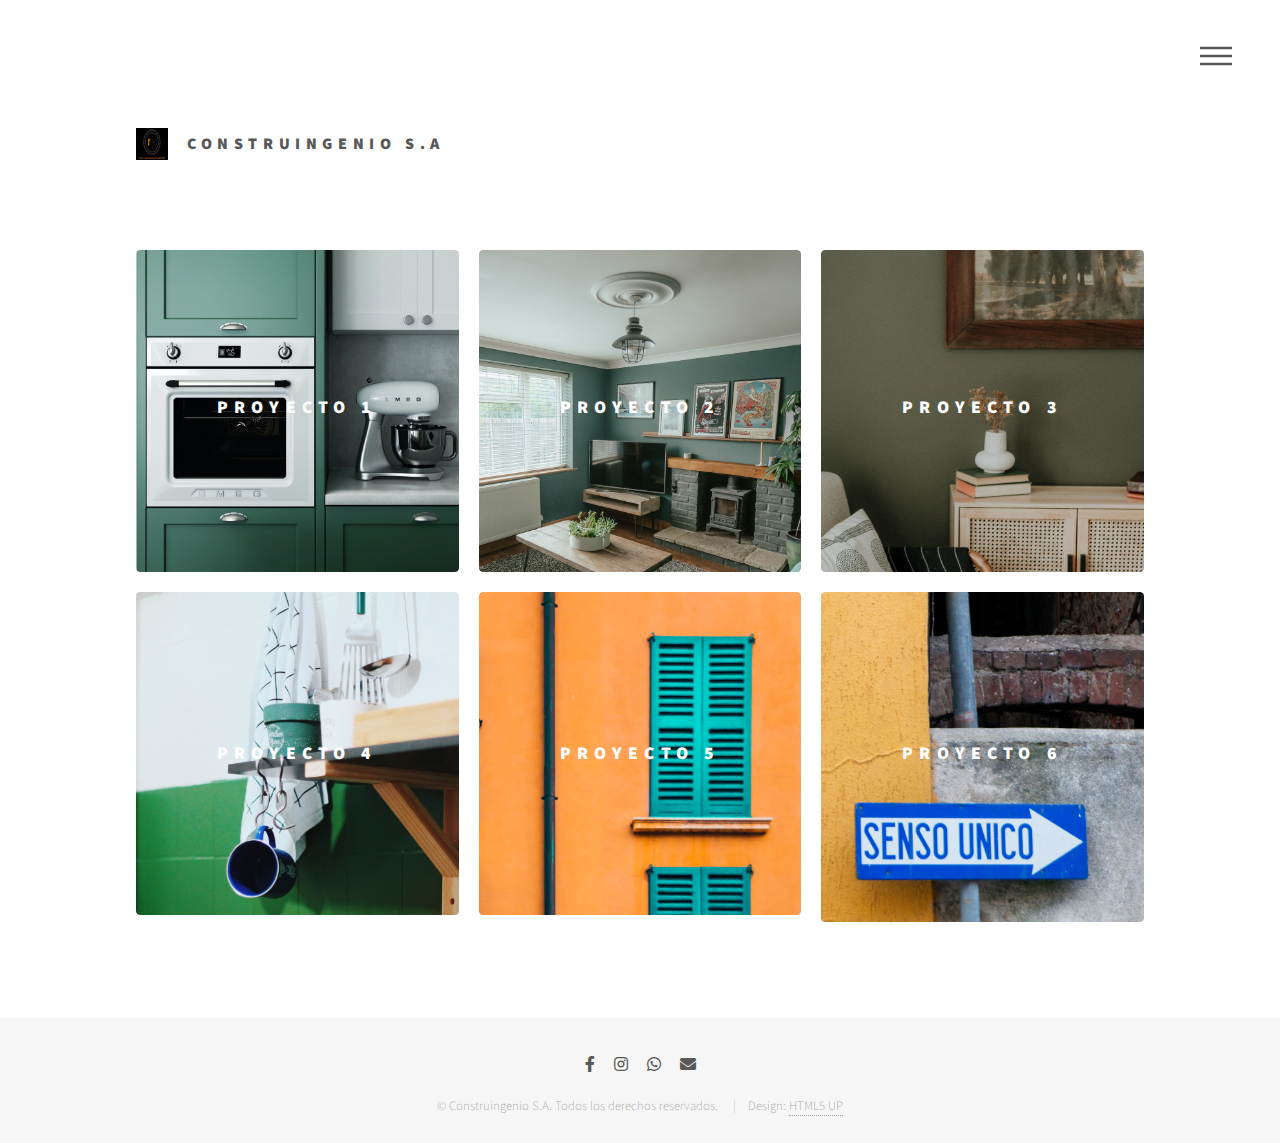
==== commit 3287c063: "Menu fixed updates" ====
--- a/index.html
+++ b/index.html
@@ -1,142 +1,163 @@
 <!DOCTYPE HTML>
 <!--
-	Landed by HTML5 UP
+	Phantom by HTML5 UP
 	html5up.net | @ajlkn
 	Free for personal and commercial use under the CCA 3.0 license (html5up.net/license)
 -->
 <html>
-	<head>
-		<title>Construingenio S.A</title>
-		<meta charset="utf-8" />
-		<meta name="viewport" content="width=device-width, initial-scale=1, user-scalable=no" />
-		<link rel="stylesheet" href="assets/css/main.css" />
-		<noscript><link rel="stylesheet" href="assets/css/noscript.css" /></noscript>
-	</head>
-	<body class="is-preload landing">
-		<div id="page-wrapper">
 
-			<!-- Header -->
-				<header id="header">
-					<h1 id="logo"><a href="index.html">Construingenio S.A</a></h1>
-					<nav id="nav">
-						<ul>
-							<li><a href="index.html">Inicio</a></li>
-							<li>
-								<a href="#">Layouts</a>
-								<ul>
-									<li><a href="left-sidebar.html">Left Sidebar</a></li>
-									<li><a href="right-sidebar.html">Right Sidebar</a></li>
-									<li><a href="no-sidebar.html">No Sidebar</a></li>
-									<li>
-										<a href="#">Submenu</a>
-										<ul>
-											<li><a href="#">Option 1</a></li>
-											<li><a href="#">Option 2</a></li>
-											<li><a href="#">Option 3</a></li>
-											<li><a href="#">Option 4</a></li>
-										</ul>
-									</li>
-								</ul>
-							</li>
-							<li><a href="elements.html">Elements</a></li>
-							<li><a href="#" class="button primary">Sign Up</a></li>
-						</ul>
-					</nav>
-				</header>
+<head>
+	<title>Construingenio S.A</title>
+	<meta charset="utf-8" />
+	<meta name="viewport" content="width=device-width, initial-scale=1, user-scalable=no" />
+	<link rel="stylesheet" href="assets/css/main.css" />
+	<noscript>
+		<link rel="stylesheet" href="assets/css/noscript.css" />
+	</noscript>
+</head>
 
-			<!-- Banner -->
-				<section id="banner">
-					<div class="content">
-						<header>
-							<h2>Construingenio</h2>
-							<p>Construyendo de forma bien ingeniosa.</p>
-						</header>
-						<span class="image"><img src="images/pic01.jpg" alt="" /></span>
-					</div>
-					<a href="#one" class="goto-next scrolly">Next</a>
+<body class="is-preload">
+	<!-- Wrapper -->
+	<div id="wrapper">
+
+		<!-- Header -->
+		<header id="header">
+			<div class="inner">
+
+				<!-- Logo -->
+				<a href="/" class="logo">
+					<span class="symbol"><img src="images/logo.png" alt="" /></span>
+					<span class="title">Construingenio S.A</span>
+				</a>
+
+				<!-- Nav -->
+				<nav>
+					<ul>
+						<li><a href="#menu">Menu</a></li>
+					</ul>
+				</nav>
+			</div>
+		</header>
+
+		<!-- Menu -->
+		<nav id="menu">
+			<h2>Menu</h2>
+			<ul>
+				<li><a href="index.html">Proyectos</a></li>
+				<li><a href="nosotros.html">Nosotros</a></li>
+			</ul>
+		</nav>
+
+		<!-- Main -->
+		<div id="main">
+			<div class="inner">
+				<!-- <header>
+					<h1>Proyectos</h1>
+				</header> -->
+				<section class="tiles">
+					<article class="style1">
+						<span class="image">
+							<img src="images/pic1.jpg" alt="" />
+						</span>
+						<a href="proyecto1/">
+							<h2>Proyecto 1</h2>
+							<div class="content">
+								<p>Renovación de vivienda en Ibague</p>
+							</div>
+						</a>
+					</article>
+					<article class="style2">
+						<span class="image">
+							<img src="images/pic2.jpg" alt="" />
+						</span>
+						<a href="proyecto1/">
+							<h2>Proyecto 2</h2>
+							<div class="content">
+								<p>Construcción de baño en El Retiro</p>
+							</div>
+						</a>
+					</article>
+					<article class="style3">
+						<span class="image">
+							<img src="images/pic3.jpg" alt="" />
+						</span>
+						<a href="proyecto1/">
+							<h2>Proyecto 3</h2>
+							<div class="content">
+								<p>Sed nisl arcu euismod sit amet nisi lorem etiam dolor veroeros et feugiat.</p>
+							</div>
+						</a>
+					</article>
+					<article class="style4">
+						<span class="image">
+							<img src="images/pic4.jpg" alt="" />
+						</span>
+						<a href="proyecto1/">
+							<h2>Proyecto 4</h2>
+							<div class="content">
+								<p>Sed nisl arcu euismod sit amet nisi lorem etiam dolor veroeros et feugiat.</p>
+							</div>
+						</a>
+					</article>
+					<article class="style5">
+						<span class="image">
+							<img src="images/pic5.jpg" alt="" />
+						</span>
+						<a href="proyecto1/">
+							<h2>Proyecto 5</h2>
+							<div class="content">
+								<p>Sed nisl arcu euismod sit amet nisi lorem etiam dolor veroeros et feugiat.</p>
+							</div>
+						</a>
+					</article>
+					<article class="style6">
+						<span class="image">
+							<img src="images/pic6.jpg" alt="" />
+						</span>
+						<a href="proyecto1/">
+							<h2>Proyecto 6</h2>
+							<div class="content">
+								<p>Sed nisl arcu euismod sit amet nisi lorem etiam dolor veroeros et feugiat.</p>
+							</div>
+						</a>
+					</article>
 				</section>
-
-			<!-- One -->
-				<section id="one" class="spotlight style2 right">
-					<span class="image fit main"><img src="images/pic03.jpg" alt="" /></span>
-					<div class="content">
-						<header>
-							<h2>Nuestros proyectos</h2>
-							<p>Nunc commodo accumsan eget id nisi eu col volutpat magna</p>
-						</header>
-						<p>Feugiat accumsan lorem eu ac lorem amet ac arcu phasellus tortor enim mi mi nisi praesent adipiscing. Integer mi sed nascetur cep aliquet augue varius tempus lobortis porttitor lorem et accumsan consequat adipiscing lorem.</p>
-						<ul class="actions">
-							<li><a href="elements.html" class="button">Learn More</a></li>
-						</ul>
-					</div>
-					<a href="#team" class="goto-next scrolly">Next</a>
-				</section>
-
-			<!-- Team -->
-				<section id="team" class="wrapper style1 special fade-up">
-					<div class="container">
-						<header class="major">
-							<h2>Nuestro equipo</h2>
-							<p>Contamos con un equipo lo mas de profesional fai</p>
-						</header>
-						<div class="box alt">
-							<div class="row aln-center gtr-uniform">
-								<section class="col-4 col-6-medium col-12-xsmall">
-									<span class="image"><img src="images/pic01.jpg" alt=""></span>
-									<h3>Arquitecta</h3>
-									<p>Una casita amarilla</p>
-								</section>
-								<section class="col-4 col-6-medium col-12-xsmall">
-									<span class="image"><img src="images/pic01.jpg" alt=""></span>
-									<h3>Ingeniero civil</h3>
-									<p>Freddy Rincon</p>
-								</section>
-							</div>
-						</div>
-					</div>
-				</section>
-
-			<!-- Five -->
-				<section id="five" class="wrapper style2 special fade">
-					<div class="container">
-						<header>
-							<h2>Magna faucibus lorem diam</h2>
-							<p>Ante metus praesent faucibus ante integer id accumsan eleifend</p>
-						</header>
-						<form method="post" action="#" class="cta">
-							<div class="row gtr-uniform gtr-50">
-								<div class="col-8 col-12-xsmall"><input type="email" name="email" id="email" placeholder="Your Email Address" /></div>
-								<div class="col-4 col-12-xsmall"><input type="submit" value="Get Started" class="fit primary" /></div>
-							</div>
-						</form>
-					</div>
-				</section>
-
-			<!-- Footer -->
-				<footer id="footer">
-					<ul class="icons">
-						<li><a href="#" class="icon brands alt fa-twitter"><span class="label">Twitter</span></a></li>
-						<li><a href="#" class="icon brands alt fa-facebook-f"><span class="label">Facebook</span></a></li>
-						<li><a href="#" class="icon brands alt fa-linkedin-in"><span class="label">LinkedIn</span></a></li>
-						<li><a href="#" class="icon brands alt fa-instagram"><span class="label">Instagram</span></a></li>
-						<li><a href="#" class="icon brands alt fa-github"><span class="label">GitHub</span></a></li>
-						<li><a href="#" class="icon solid alt fa-envelope"><span class="label">Email</span></a></li>
-					</ul>
-					<ul class="copyright">
-						<li>&copy; Untitled. All rights reserved.</li><li>Design: <a href="http://html5up.net">HTML5 UP</a></li>
-					</ul>
-				</footer>
-
+			</div>
 		</div>
 
-		<!-- Scripts -->
-			<script src="assets/js/jquery.min.js"></script>
-			<script src="assets/js/jquery.scrolly.min.js"></script>
-			<script src="assets/js/jquery.dropotron.min.js"></script>
-			<script src="assets/js/jquery.scrollex.min.js"></script>
-			<script src="assets/js/browser.min.js"></script>
-			<script src="assets/js/breakpoints.min.js"></script>
-			<script src="assets/js/util.js"></script>
-			<script src="assets/js/main.js"></script>
-	</body>
+		<!-- Footer -->
+		<footer id="footer">
+			<div class="inner">
+				<section>
+					<ul class="icons">
+						<li><a href="https://www.facebook.com/construingeniosa/" target="_blank"
+								class="icon brands style1 fa-facebook-f"><span class="label">Facebook</span></a>
+						</li>
+						<li><a href="https://www.instagram.com/constru_ingenio/" target="_blank"
+								class="icon brands style1 fa-instagram"><span class="label">Instagram</span></a>
+						</li>
+						<li><a href="https://wa.me/573192868972/" target="_blank"
+								class="icon brands style1 fa-whatsapp"><span class="label">WhatsApp</span></a></li>
+						<li><a href="mailto:construingeniosa@gmail.com" target="_blank"
+								class="icon solid style1 fa-envelope"><span class="label">Correo</span></a></li>
+					</ul>
+				</section>
+			</div>
+			<div class="inner">
+				<ul class="copyright">
+					<li>&copy; Construingenio S.A. Todos los derechos reservados.</li>
+					<li>Design: <a href="http://html5up.net">HTML5 UP</a></li>
+				</ul>
+			</div>
+		</footer>
+	</div>
+
+	<!-- Scripts -->
+	<script src="assets/js/jquery.min.js"></script>
+	<script src="assets/js/browser.min.js"></script>
+	<script src="assets/js/breakpoints.min.js"></script>
+	<script src="assets/js/util.js"></script>
+	<script src="assets/js/main.js"></script>
+</body>
+
 </html>--- a/assets/css/main.css
+++ b/assets/css/main.css
@@ -1,50 +1,136 @@
-@import url("fontawesome-all.min.css");
-@import url("https://fonts.googleapis.com/css?family=Roboto:100,300,100italic,300italic");
+@import url(fontawesome-all.min.css);
+@import url("https://fonts.googleapis.com/css?family=Source+Sans+Pro:300,700,900");
 
 /*
-	Landed by HTML5 UP
+	Phantom by HTML5 UP
 	html5up.net | @ajlkn
 	Free for personal and commercial use under the CCA 3.0 license (html5up.net/license)
 */
 
-html, body, div, span, applet, object,
-iframe, h1, h2, h3, h4, h5, h6, p, blockquote,
-pre, a, abbr, acronym, address, big, cite,
-code, del, dfn, em, img, ins, kbd, q, s, samp,
-small, strike, strong, sub, sup, tt, var, b,
-u, i, center, dl, dt, dd, ol, ul, li, fieldset,
-form, label, legend, table, caption, tbody,
-tfoot, thead, tr, th, td, article, aside,
-canvas, details, embed, figure, figcaption,
-footer, header, hgroup, menu, nav, output, ruby,
-section, summary, time, mark, audio, video {
+html,
+body,
+div,
+span,
+applet,
+object,
+iframe,
+h1,
+h2,
+h3,
+h4,
+h5,
+h6,
+p,
+blockquote,
+pre,
+a,
+abbr,
+acronym,
+address,
+big,
+cite,
+code,
+del,
+dfn,
+em,
+img,
+ins,
+kbd,
+q,
+s,
+samp,
+small,
+strike,
+strong,
+sub,
+sup,
+tt,
+var,
+b,
+u,
+i,
+center,
+dl,
+dt,
+dd,
+ol,
+ul,
+li,
+fieldset,
+form,
+label,
+legend,
+table,
+caption,
+tbody,
+tfoot,
+thead,
+tr,
+th,
+td,
+article,
+aside,
+canvas,
+details,
+embed,
+figure,
+figcaption,
+footer,
+header,
+hgroup,
+menu,
+nav,
+output,
+ruby,
+section,
+summary,
+time,
+mark,
+audio,
+video {
 	margin: 0;
 	padding: 0;
 	border: 0;
 	font-size: 100%;
 	font: inherit;
-	vertical-align: baseline;}
-
-article, aside, details, figcaption, figure,
-footer, header, hgroup, menu, nav, section {
-	display: block;}
+	vertical-align: baseline;
+}
+
+article,
+aside,
+details,
+figcaption,
+figure,
+footer,
+header,
+hgroup,
+menu,
+nav,
+section {
+	display: block;
+}
 
 body {
 	line-height: 1;
 }
 
-ol, ul {
+ol,
+ul {
 	list-style: none;
 }
 
-blockquote, q {
+blockquote,
+q {
 	quotes: none;
 }
 
-	blockquote:before, blockquote:after, q:before, q:after {
-		content: '';
-		content: none;
-	}
+blockquote:before,
+blockquote:after,
+q:before,
+q:after {
+	content: '';
+	content: none;
+}
 
 table {
 	border-collapse: collapse;
@@ -65,7 +151,9 @@
 	padding: 0;
 }
 
-input, select, textarea {
+input,
+select,
+textarea {
 	-moz-appearance: none;
 	-webkit-appearance: none;
 	-ms-appearance: none;
@@ -74,613 +162,552 @@
 
 /* Basic */
 
-	html {
-		box-sizing: border-box;
-	}
-
-	*, *:before, *:after {
-		box-sizing: inherit;
-	}
-
-	html, body {
-		background: #1c1d26;
-	}
-
-	body.is-preload *, body.is-preload *:before, body.is-preload *:after {
-		-moz-animation: none !important;
-		-webkit-animation: none !important;
-		-ms-animation: none !important;
-		animation: none !important;
-		-moz-transition: none !important;
-		-webkit-transition: none !important;
-		-ms-transition: none !important;
-		transition: none !important;
-	}
-
-	body, input, select, textarea {
-		color: rgba(255, 255, 255, 0.75);
-		font-family: "Roboto", Helvetica, sans-serif;
-		font-size: 15pt;
-		font-weight: 100;
-		line-height: 1.75em;
-	}
-
-	a {
-		-moz-transition: border-color 0.2s ease-in-out, color 0.2s ease-in-out;
-		-webkit-transition: border-color 0.2s ease-in-out, color 0.2s ease-in-out;
-		-ms-transition: border-color 0.2s ease-in-out, color 0.2s ease-in-out;
-		transition: border-color 0.2s ease-in-out, color 0.2s ease-in-out;
-		border-bottom: dotted 1px;
-		color: #e44c65;
-		text-decoration: none;
-	}
-
-		a:hover {
-			color: #e44c65 !important;
-			border-bottom-color: transparent;
-		}
-
-	strong, b {
-		color: #ffffff;
-		font-weight: 300;
-	}
-
-	em, i {
-		font-style: italic;
-	}
-
-	p {
-		margin: 0 0 2em 0;
-	}
-
-	h1, h2, h3, h4, h5, h6 {
-		color: #ffffff;
-		font-weight: 300;
-		line-height: 1em;
+@-ms-viewport {
+	width: device-width;
+}
+
+body {
+	-ms-overflow-style: scrollbar;
+}
+
+@media screen and (max-width: 480px) {
+
+	html,
+	body {
+		min-width: 320px;
+	}
+
+}
+
+html {
+	box-sizing: border-box;
+}
+
+*,
+*:before,
+*:after {
+	box-sizing: inherit;
+}
+
+body {
+	background: #ffffff;
+}
+
+body.is-preload *,
+body.is-preload *:before,
+body.is-preload *:after {
+	-moz-animation: none !important;
+	-webkit-animation: none !important;
+	-ms-animation: none !important;
+	animation: none !important;
+	-moz-transition: none !important;
+	-webkit-transition: none !important;
+	-ms-transition: none !important;
+	transition: none !important;
+}
+
+/* Type */
+
+body,
+input,
+select,
+textarea {
+	color: #585858;
+	font-family: "Source Sans Pro", Helvetica, sans-serif;
+	font-size: 16pt;
+	font-weight: 300;
+	line-height: 1.75;
+}
+
+@media screen and (max-width: 1680px) {
+
+	body,
+	input,
+	select,
+	textarea {
+		font-size: 14pt;
+	}
+
+}
+
+@media screen and (max-width: 1280px) {
+
+	body,
+	input,
+	select,
+	textarea {
+		font-size: 12pt;
+	}
+
+}
+
+a {
+	-moz-transition: border-bottom-color 0.2s ease, color 0.2s ease;
+	-webkit-transition: border-bottom-color 0.2s ease, color 0.2s ease;
+	-ms-transition: border-bottom-color 0.2s ease, color 0.2s ease;
+	transition: border-bottom-color 0.2s ease, color 0.2s ease;
+	text-decoration: none;
+	color: #585858;
+	border-bottom: dotted 1px rgba(88, 88, 88, 0.5);
+}
+
+a:hover {
+	border-bottom-color: transparent;
+	color: #E08A3C !important;
+}
+
+strong,
+b {
+	font-weight: 900;
+}
+
+em,
+i {
+	font-style: italic;
+}
+
+p {
+	margin: 0 0 2em 0;
+}
+
+h1 {
+	font-size: 2.75em;
+	font-weight: 700;
+	line-height: 1.3;
+	margin: 0 0 1em 0;
+	letter-spacing: -0.035em;
+}
+
+h1 a {
+	color: inherit;
+}
+
+@media screen and (max-width: 736px) {
+
+	h1 {
+		font-size: 2em;
 		margin: 0 0 1em 0;
 	}
 
-		h1 a, h2 a, h3 a, h4 a, h5 a, h6 a {
-			color: inherit;
-			border: 0;
-		}
+}
+
+@media screen and (max-width: 360px) {
+
+	h1 {
+		font-size: 1.75em;
+	}
+
+}
+
+h2,
+h3,
+h4,
+h5,
+h6 {
+	font-weight: 900;
+	line-height: 1.5;
+	margin: 0 0 2em 0;
+	text-transform: uppercase;
+	letter-spacing: 0.35em;
+}
+
+h2 a,
+h3 a,
+h4 a,
+h5 a,
+h6 a {
+	color: inherit;
+}
+
+h2 {
+	font-size: 1.1em;
+}
+
+h3 {
+	font-size: 1em;
+}
+
+h4 {
+	font-size: 0.8em;
+}
+
+h5 {
+	font-size: 0.8em;
+}
+
+h6 {
+	font-size: 0.8em;
+}
+
+@media screen and (max-width: 980px) {
+
+	h1 br,
+	h2 br,
+	h3 br,
+	h4 br,
+	h5 br,
+	h6 br {
+		display: none;
+	}
+
+}
+
+@media screen and (max-width: 736px) {
 
 	h2 {
-		font-size: 2em;
-		line-height: 1.5em;
-		letter-spacing: -0.025em;
+		font-size: 1em;
 	}
 
 	h3 {
-		font-size: 1.35em;
-		line-height: 1.5em;
-	}
-
-	h4 {
-		font-size: 1.1em;
-		line-height: 1.5em;
-	}
-
-	h5 {
-		font-size: 0.9em;
-		line-height: 1.5em;
-	}
-
-	h6 {
-		font-size: 0.7em;
-		line-height: 1.5em;
-	}
-
-	sub {
 		font-size: 0.8em;
-		position: relative;
-		top: 0.5em;
-	}
-
-	sup {
-		font-size: 0.8em;
-		position: relative;
-		top: -0.5em;
-	}
-
-	hr {
-		border: 0;
-		border-bottom: solid 1px rgba(255, 255, 255, 0.3);
-		margin: 3em 0;
-	}
-
-		hr.major {
-			margin: 4em 0;
-		}
-
-	blockquote {
-		border-left: solid 4px rgba(255, 255, 255, 0.3);
-		font-style: italic;
-		margin: 0 0 2em 0;
-		padding: 0.5em 0 0.5em 2em;
-	}
-
-	code {
-		background: rgba(255, 255, 255, 0.075);
-		border-radius: 4px;
-		font-family: "Courier New", monospace;
-		font-size: 0.9em;
-		margin: 0 0.25em;
-		padding: 0.25em 0.65em;
-	}
-
-	pre {
-		-webkit-overflow-scrolling: touch;
-		font-family: "Courier New", monospace;
-		font-size: 0.9em;
-		margin: 0 0 2em 0;
-	}
-
-		pre code {
-			display: block;
-			line-height: 1.75em;
-			padding: 1em 1.5em;
-			overflow-x: auto;
-		}
-
-	.align-left {
-		text-align: left;
-	}
-
-	.align-center {
-		text-align: center;
-	}
-
-	.align-right {
-		text-align: right;
-	}
-
-/* Loader */
-
-	@-moz-keyframes spinner-show {
-		0% {
-			opacity: 0;
-		}
-
-		100% {
-			opacity: 1;
-		}
-	}
-
-	@-webkit-keyframes spinner-show {
-		0% {
-			opacity: 0;
-		}
-
-		100% {
-			opacity: 1;
-		}
-	}
-
-	@-ms-keyframes spinner-show {
-		0% {
-			opacity: 0;
-		}
-
-		100% {
-			opacity: 1;
-		}
-	}
-
-	@keyframes spinner-show {
-		0% {
-			opacity: 0;
-		}
-
-		100% {
-			opacity: 1;
-		}
-	}
-
-	@-moz-keyframes spinner-hide {
-		0% {
-			color: rgba(255, 255, 255, 0.15);
-			z-index: 100001;
-			-moz-transform: scale(1) rotate(0deg);
-			-webkit-transform: scale(1) rotate(0deg);
-			-ms-transform: scale(1) rotate(0deg);
-			transform: scale(1) rotate(0deg);
-		}
-
-		99% {
-			color: #1c1d26;
-			z-index: 100001;
-			-moz-transform: scale(0.5) rotate(360deg);
-			-webkit-transform: scale(0.5) rotate(360deg);
-			-ms-transform: scale(0.5) rotate(360deg);
-			transform: scale(0.5) rotate(360deg);
-		}
-
-		100% {
-			color: #1c1d26;
-			z-index: -1;
-			-moz-transform: scale(0.5) rotate(360deg);
-			-webkit-transform: scale(0.5) rotate(360deg);
-			-ms-transform: scale(0.5) rotate(360deg);
-			transform: scale(0.5) rotate(360deg);
-		}
-	}
-
-	@-webkit-keyframes spinner-hide {
-		0% {
-			color: rgba(255, 255, 255, 0.15);
-			z-index: 100001;
-			-moz-transform: scale(1) rotate(0deg);
-			-webkit-transform: scale(1) rotate(0deg);
-			-ms-transform: scale(1) rotate(0deg);
-			transform: scale(1) rotate(0deg);
-		}
-
-		99% {
-			color: #1c1d26;
-			z-index: 100001;
-			-moz-transform: scale(0.5) rotate(360deg);
-			-webkit-transform: scale(0.5) rotate(360deg);
-			-ms-transform: scale(0.5) rotate(360deg);
-			transform: scale(0.5) rotate(360deg);
-		}
-
-		100% {
-			color: #1c1d26;
-			z-index: -1;
-			-moz-transform: scale(0.5) rotate(360deg);
-			-webkit-transform: scale(0.5) rotate(360deg);
-			-ms-transform: scale(0.5) rotate(360deg);
-			transform: scale(0.5) rotate(360deg);
-		}
-	}
-
-	@-ms-keyframes spinner-hide {
-		0% {
-			color: rgba(255, 255, 255, 0.15);
-			z-index: 100001;
-			-moz-transform: scale(1) rotate(0deg);
-			-webkit-transform: scale(1) rotate(0deg);
-			-ms-transform: scale(1) rotate(0deg);
-			transform: scale(1) rotate(0deg);
-		}
-
-		99% {
-			color: #1c1d26;
-			z-index: 100001;
-			-moz-transform: scale(0.5) rotate(360deg);
-			-webkit-transform: scale(0.5) rotate(360deg);
-			-ms-transform: scale(0.5) rotate(360deg);
-			transform: scale(0.5) rotate(360deg);
-		}
-
-		100% {
-			color: #1c1d26;
-			z-index: -1;
-			-moz-transform: scale(0.5) rotate(360deg);
-			-webkit-transform: scale(0.5) rotate(360deg);
-			-ms-transform: scale(0.5) rotate(360deg);
-			transform: scale(0.5) rotate(360deg);
-		}
-	}
-
-	@keyframes spinner-hide {
-		0% {
-			color: rgba(255, 255, 255, 0.15);
-			z-index: 100001;
-			-moz-transform: scale(1) rotate(0deg);
-			-webkit-transform: scale(1) rotate(0deg);
-			-ms-transform: scale(1) rotate(0deg);
-			transform: scale(1) rotate(0deg);
-		}
-
-		99% {
-			color: #1c1d26;
-			z-index: 100001;
-			-moz-transform: scale(0.5) rotate(360deg);
-			-webkit-transform: scale(0.5) rotate(360deg);
-			-ms-transform: scale(0.5) rotate(360deg);
-			transform: scale(0.5) rotate(360deg);
-		}
-
-		100% {
-			color: #1c1d26;
-			z-index: -1;
-			-moz-transform: scale(0.5) rotate(360deg);
-			-webkit-transform: scale(0.5) rotate(360deg);
-			-ms-transform: scale(0.5) rotate(360deg);
-			transform: scale(0.5) rotate(360deg);
-		}
-	}
-
-	@-moz-keyframes spinner-rotate {
-		0% {
-			-moz-transform: scale(1) rotate(0deg);
-			-webkit-transform: scale(1) rotate(0deg);
-			-ms-transform: scale(1) rotate(0deg);
-			transform: scale(1) rotate(0deg);
-		}
-
-		100% {
-			-moz-transform: scale(1) rotate(360deg);
-			-webkit-transform: scale(1) rotate(360deg);
-			-ms-transform: scale(1) rotate(360deg);
-			transform: scale(1) rotate(360deg);
-		}
-	}
-
-	@-webkit-keyframes spinner-rotate {
-		0% {
-			-moz-transform: scale(1) rotate(0deg);
-			-webkit-transform: scale(1) rotate(0deg);
-			-ms-transform: scale(1) rotate(0deg);
-			transform: scale(1) rotate(0deg);
-		}
-
-		100% {
-			-moz-transform: scale(1) rotate(360deg);
-			-webkit-transform: scale(1) rotate(360deg);
-			-ms-transform: scale(1) rotate(360deg);
-			transform: scale(1) rotate(360deg);
-		}
-	}
-
-	@-ms-keyframes spinner-rotate {
-		0% {
-			-moz-transform: scale(1) rotate(0deg);
-			-webkit-transform: scale(1) rotate(0deg);
-			-ms-transform: scale(1) rotate(0deg);
-			transform: scale(1) rotate(0deg);
-		}
-
-		100% {
-			-moz-transform: scale(1) rotate(360deg);
-			-webkit-transform: scale(1) rotate(360deg);
-			-ms-transform: scale(1) rotate(360deg);
-			transform: scale(1) rotate(360deg);
-		}
-	}
-
-	@keyframes spinner-rotate {
-		0% {
-			-moz-transform: scale(1) rotate(0deg);
-			-webkit-transform: scale(1) rotate(0deg);
-			-ms-transform: scale(1) rotate(0deg);
-			transform: scale(1) rotate(0deg);
-		}
-
-		100% {
-			-moz-transform: scale(1) rotate(360deg);
-			-webkit-transform: scale(1) rotate(360deg);
-			-ms-transform: scale(1) rotate(360deg);
-			transform: scale(1) rotate(360deg);
-		}
-	}
-
-	@-moz-keyframes overlay-hide {
-		0% {
-			opacity: 1;
-			z-index: 100000;
-		}
-
-		15% {
-			opacity: 1;
-			z-index: 100000;
-		}
-
-		99% {
-			opacity: 0;
-			z-index: 100000;
-		}
-
-		100% {
-			opacity: 0;
-			z-index: -1;
-		}
-	}
-
-	@-webkit-keyframes overlay-hide {
-		0% {
-			opacity: 1;
-			z-index: 100000;
-		}
-
-		15% {
-			opacity: 1;
-			z-index: 100000;
-		}
-
-		99% {
-			opacity: 0;
-			z-index: 100000;
-		}
-
-		100% {
-			opacity: 0;
-			z-index: -1;
-		}
-	}
-
-	@-ms-keyframes overlay-hide {
-		0% {
-			opacity: 1;
-			z-index: 100000;
-		}
-
-		15% {
-			opacity: 1;
-			z-index: 100000;
-		}
-
-		99% {
-			opacity: 0;
-			z-index: 100000;
-		}
-
-		100% {
-			opacity: 0;
-			z-index: -1;
-		}
-	}
-
-	@keyframes overlay-hide {
-		0% {
-			opacity: 1;
-			z-index: 100000;
-		}
-
-		15% {
-			opacity: 1;
-			z-index: 100000;
-		}
-
-		99% {
-			opacity: 0;
-			z-index: 100000;
-		}
-
-		100% {
-			opacity: 0;
-			z-index: -1;
-		}
-	}
-
-	body.landing {
-		text-decoration: none;
-	}
-
-		body.landing:before {
-			-moz-osx-font-smoothing: grayscale;
-			-webkit-font-smoothing: antialiased;
-			display: inline-block;
-			font-style: normal;
-			font-variant: normal;
-			text-rendering: auto;
-			line-height: 1;
-			text-transform: none !important;
-			font-family: 'Font Awesome 5 Free';
-			font-weight: 900;
-		}
-
-		body.landing:before {
-			-moz-animation: spinner-show 1.5s 1 0.25s ease forwards, spinner-hide 0.25s ease-in-out forwards !important;
-			-webkit-animation: spinner-show 1.5s 1 0.25s ease forwards, spinner-hide 0.25s ease-in-out forwards !important;
-			-ms-animation: spinner-show 1.5s 1 0.25s ease forwards, spinner-hide 0.25s ease-in-out forwards !important;
-			animation: spinner-show 1.5s 1 0.25s ease forwards, spinner-hide 0.25s ease-in-out forwards !important;
-			-moz-transform-origin: 50% 50%;
-			-webkit-transform-origin: 50% 50%;
-			-ms-transform-origin: 50% 50%;
-			transform-origin: 50% 50%;
-			color: rgba(255, 255, 255, 0.15);
-			content: '\f1ce';
-			cursor: default;
-			display: block;
-			font-size: 2em;
-			height: 2em;
-			left: 50%;
-			line-height: 2em;
-			margin: -1em 0 0 -1em;
-			opacity: 0;
-			position: fixed;
-			text-align: center;
-			top: 50%;
-			width: 2em;
-			z-index: -1;
-		}
-
-		body.landing:after {
-			-moz-animation: overlay-hide 1.5s ease-in forwards !important;
-			-webkit-animation: overlay-hide 1.5s ease-in forwards !important;
-			-ms-animation: overlay-hide 1.5s ease-in forwards !important;
-			animation: overlay-hide 1.5s ease-in forwards !important;
-			background: #1c1d26;
-			content: '';
-			display: block;
-			height: 100%;
-			left: 0;
-			opacity: 0;
-			position: fixed;
-			top: 0;
-			width: 100%;
-			z-index: -1;
-		}
-
-		body.landing.is-preload:before {
-			-moz-animation: spinner-show 1.5s 1 0.25s ease forwards, spinner-rotate 0.75s infinite linear !important;
-			-webkit-animation: spinner-show 1.5s 1 0.25s ease forwards, spinner-rotate 0.75s infinite linear !important;
-			-ms-animation: spinner-show 1.5s 1 0.25s ease forwards, spinner-rotate 0.75s infinite linear !important;
-			animation: spinner-show 1.5s 1 0.25s ease forwards, spinner-rotate 0.75s infinite linear !important;
-			z-index: 100001;
-		}
-
-		body.landing.is-preload:after {
-			-moz-animation: none !important;
-			-webkit-animation: none !important;
-			-ms-animation: none !important;
-			animation: none !important;
-			opacity: 1;
-			z-index: 100000;
-		}
-
-	@media (-webkit-min-device-pixel-ratio: 2) {
-
-		body.landing:before {
-			line-height: 2.025em;
-		}
-
-	}
-
-
-/* Container */
-
-	.container {
-		margin: 0 auto;
-		max-width: calc(100% - 4em);
-		width: 70em;
-	}
-
-		.container.xsmall {
-			width: 17.5em;
-		}
-
-		.container.small {
-			width: 35em;
-		}
-
-		.container.medium {
-			width: 52.5em;
-		}
-
-		.container.large {
-			width: 87.5em;
-		}
-
-		.container.xlarge {
-			width: 105em;
-		}
-
-		.container.max {
-			width: 100%;
-		}
-
-		@media screen and (max-width: 1280px) {
-
-			.container {
-				width: 90%;
-				max-width: 100%;
-			}
-
-		}
-
-		@media screen and (max-width: 980px) {
-
-			.container {
-				width: 100% !important;
-			}
-
-		}
+	}
+
+}
+
+small {
+	font-size: 0.8em;
+	position: relative;
+}
+
+sub {
+	font-size: 0.8em;
+	position: relative;
+	top: 0.5em;
+}
+
+sup {
+	font-size: 0.8em;
+	position: relative;
+	top: -0.5em;
+}
+
+blockquote {
+	border-left: solid 4px #c9c9c9;
+	font-style: italic;
+	margin: 0 0 2em 0;
+	padding: 0.5em 0 0.5em 2em;
+}
+
+code {
+	background: rgba(144, 144, 144, 0.075);
+	border-radius: 4px;
+	border: solid 1px #c9c9c9;
+	font-family: "Courier New", monospace;
+	font-size: 0.9em;
+	margin: 0 0.25em;
+	padding: 0.25em 0.65em;
+}
+
+pre {
+	-webkit-overflow-scrolling: touch;
+	font-family: "Courier New", monospace;
+	font-size: 0.9em;
+	margin: 0 0 2em 0;
+}
+
+pre code {
+	display: block;
+	line-height: 1.75;
+	padding: 1em 1.5em;
+	overflow-x: auto;
+}
+
+hr {
+	border: 0;
+	border-bottom: solid 1px #c9c9c9;
+	margin: 2em 0;
+}
+
+hr.major {
+	margin: 3em 0;
+}
+
+.align-left {
+	text-align: left;
+}
+
+.align-center {
+	text-align: center;
+}
+
+.align-right {
+	text-align: right;
+}
+
+.maintext.left {
+	margin-left: 2em;
+	text-align: left;
+}
+
+.maintext.right {
+	margin-right: 2em;
+	text-align: right;
+}
+
+.maintext.rightfix {
+	margin: 0em -10px 0em 0em;
+}
+
+@media screen and (max-width: 480px) {
+	.maintext.left {
+		margin-left: 1em;
+		font-size: 11px;
+	}
+
+	.maintext.right {
+		margin-right: 1em;
+		font-size: 11px;
+	}
+
+	.maintext.rightfix {
+		margin: 0em -6px 0em 0em;
+	}
+}
 
 /* Row */
+
+.row {
+	display: flex;
+	flex-wrap: wrap;
+	box-sizing: border-box;
+	align-items: stretch;
+}
+
+.row>* {
+	box-sizing: border-box;
+}
+
+.row.gtr-uniform>*> :last-child {
+	margin-bottom: 0;
+}
+
+.row.aln-left {
+	justify-content: flex-start;
+}
+
+.row.aln-center {
+	justify-content: center;
+}
+
+.row.aln-right {
+	justify-content: flex-end;
+}
+
+.row.aln-top {
+	align-items: flex-start;
+}
+
+.row.aln-middle {
+	align-items: center;
+}
+
+.row.aln-bottom {
+	align-items: flex-end;
+}
+
+.row>.imp {
+	order: -1;
+}
+
+.row>.col-1 {
+	width: 8.33333%;
+}
+
+.row>.off-1 {
+	margin-left: 8.33333%;
+}
+
+.row>.col-2 {
+	width: 16.66667%;
+}
+
+.row>.off-2 {
+	margin-left: 16.66667%;
+}
+
+.row>.col-3 {
+	width: 25%;
+}
+
+.row>.off-3 {
+	margin-left: 25%;
+}
+
+.row>.col-4 {
+	width: 33.33333%;
+}
+
+.row>.off-4 {
+	margin-left: 33.33333%;
+}
+
+.row>.col-5 {
+	width: 41.66667%;
+}
+
+.row>.off-5 {
+	margin-left: 41.66667%;
+}
+
+.row>.col-6 {
+	width: 50%;
+}
+
+.row>.off-6 {
+	margin-left: 50%;
+}
+
+.row>.col-7 {
+	width: 58.33333%;
+}
+
+.row>.off-7 {
+	margin-left: 58.33333%;
+}
+
+.row>.col-8 {
+	width: 66.66667%;
+}
+
+.row>.off-8 {
+	margin-left: 66.66667%;
+}
+
+.row>.col-9 {
+	width: 75%;
+}
+
+.row>.off-9 {
+	margin-left: 75%;
+}
+
+.row>.col-10 {
+	width: 83.33333%;
+}
+
+.row>.off-10 {
+	margin-left: 83.33333%;
+}
+
+.row>.col-11 {
+	width: 91.66667%;
+}
+
+.row>.off-11 {
+	margin-left: 91.66667%;
+}
+
+.row>.col-12 {
+	width: 100%;
+}
+
+.row>.off-12 {
+	margin-left: 100%;
+}
+
+.row.gtr-0 {
+	margin-top: 0;
+	margin-left: 0em;
+}
+
+.row.gtr-0>* {
+	padding: 0 0 0 0em;
+}
+
+.row.gtr-0.gtr-uniform {
+	margin-top: 0em;
+}
+
+.row.gtr-0.gtr-uniform>* {
+	padding-top: 0em;
+}
+
+.row.gtr-25 {
+	margin-top: 0;
+	margin-left: -0.5em;
+}
+
+.row.gtr-25>* {
+	padding: 0 0 0 0.5em;
+}
+
+.row.gtr-25.gtr-uniform {
+	margin-top: -0.5em;
+}
+
+.row.gtr-25.gtr-uniform>* {
+	padding-top: 0.5em;
+}
+
+.row.gtr-50 {
+	margin-top: 0;
+	margin-left: -1em;
+}
+
+.row.gtr-50>* {
+	padding: 0 0 0 1em;
+}
+
+.row.gtr-50.gtr-uniform {
+	margin-top: -1em;
+}
+
+.row.gtr-50.gtr-uniform>* {
+	padding-top: 1em;
+}
+
+.row {
+	margin-top: 0;
+	margin-left: -2em;
+}
+
+.row>* {
+	padding: 0 0 0 2em;
+}
+
+.row.gtr-uniform {
+	margin-top: -2em;
+}
+
+.row.gtr-uniform>* {
+	padding-top: 2em;
+}
+
+.row.gtr-150 {
+	margin-top: 0;
+	margin-left: -3em;
+}
+
+.row.gtr-150>* {
+	padding: 0 0 0 3em;
+}
+
+.row.gtr-150.gtr-uniform {
+	margin-top: -3em;
+}
+
+.row.gtr-150.gtr-uniform>* {
+	padding-top: 3em;
+}
+
+.row.gtr-200 {
+	margin-top: 0;
+	margin-left: -4em;
+}
+
+.row.gtr-200>* {
+	padding: 0 0 0 4em;
+}
+
+.row.gtr-200.gtr-uniform {
+	margin-top: -4em;
+}
+
+.row.gtr-200.gtr-uniform>* {
+	padding-top: 4em;
+}
+
+@media screen and (max-width: 1680px) {
 
 	.row {
 		display: flex;
@@ -689,3426 +716,2690 @@
 		align-items: stretch;
 	}
 
-		.row > * {
-			box-sizing: border-box;
-		}
-
-		.row.gtr-uniform > * > :last-child {
-			margin-bottom: 0;
-		}
-
-		.row.aln-left {
-			justify-content: flex-start;
-		}
-
-		.row.aln-center {
-			justify-content: center;
-		}
-
-		.row.aln-right {
-			justify-content: flex-end;
-		}
-
-		.row.aln-top {
-			align-items: flex-start;
-		}
-
-		.row.aln-middle {
-			align-items: center;
-		}
-
-		.row.aln-bottom {
-			align-items: flex-end;
-		}
-
-		.row > .imp {
-			order: -1;
-		}
-
-		.row > .col-1 {
-			width: 8.33333%;
-		}
-
-		.row > .off-1 {
-			margin-left: 8.33333%;
-		}
-
-		.row > .col-2 {
-			width: 16.66667%;
-		}
-
-		.row > .off-2 {
-			margin-left: 16.66667%;
-		}
-
-		.row > .col-3 {
-			width: 25%;
-		}
-
-		.row > .off-3 {
-			margin-left: 25%;
-		}
-
-		.row > .col-4 {
-			width: 33.33333%;
-		}
-
-		.row > .off-4 {
-			margin-left: 33.33333%;
-		}
-
-		.row > .col-5 {
-			width: 41.66667%;
-		}
-
-		.row > .off-5 {
-			margin-left: 41.66667%;
-		}
-
-		.row > .col-6 {
-			width: 50%;
-		}
-
-		.row > .off-6 {
-			margin-left: 50%;
-		}
-
-		.row > .col-7 {
-			width: 58.33333%;
-		}
-
-		.row > .off-7 {
-			margin-left: 58.33333%;
-		}
-
-		.row > .col-8 {
-			width: 66.66667%;
-		}
-
-		.row > .off-8 {
-			margin-left: 66.66667%;
-		}
-
-		.row > .col-9 {
-			width: 75%;
-		}
-
-		.row > .off-9 {
-			margin-left: 75%;
-		}
-
-		.row > .col-10 {
-			width: 83.33333%;
-		}
-
-		.row > .off-10 {
-			margin-left: 83.33333%;
-		}
-
-		.row > .col-11 {
-			width: 91.66667%;
-		}
-
-		.row > .off-11 {
-			margin-left: 91.66667%;
-		}
-
-		.row > .col-12 {
-			width: 100%;
-		}
-
-		.row > .off-12 {
-			margin-left: 100%;
-		}
-
-		.row.gtr-0 {
-			margin-top: 0;
-			margin-left: 0em;
-		}
-
-			.row.gtr-0 > * {
-				padding: 0 0 0 0em;
-			}
-
-			.row.gtr-0.gtr-uniform {
-				margin-top: 0em;
-			}
-
-				.row.gtr-0.gtr-uniform > * {
-					padding-top: 0em;
-				}
-
-		.row.gtr-25 {
-			margin-top: 0;
-			margin-left: -0.625em;
-		}
-
-			.row.gtr-25 > * {
-				padding: 0 0 0 0.625em;
-			}
-
-			.row.gtr-25.gtr-uniform {
-				margin-top: -0.625em;
-			}
-
-				.row.gtr-25.gtr-uniform > * {
-					padding-top: 0.625em;
-				}
-
-		.row.gtr-50 {
-			margin-top: 0;
-			margin-left: -1.25em;
-		}
-
-			.row.gtr-50 > * {
-				padding: 0 0 0 1.25em;
-			}
-
-			.row.gtr-50.gtr-uniform {
-				margin-top: -1.25em;
-			}
-
-				.row.gtr-50.gtr-uniform > * {
-					padding-top: 1.25em;
-				}
-
-		.row {
-			margin-top: 0;
-			margin-left: -2.5em;
-		}
-
-			.row > * {
-				padding: 0 0 0 2.5em;
-			}
-
-			.row.gtr-uniform {
-				margin-top: -2.5em;
-			}
-
-				.row.gtr-uniform > * {
-					padding-top: 2.5em;
-				}
-
-		.row.gtr-150 {
-			margin-top: 0;
-			margin-left: -3.75em;
-		}
-
-			.row.gtr-150 > * {
-				padding: 0 0 0 3.75em;
-			}
-
-			.row.gtr-150.gtr-uniform {
-				margin-top: -3.75em;
-			}
-
-				.row.gtr-150.gtr-uniform > * {
-					padding-top: 3.75em;
-				}
-
-		.row.gtr-200 {
-			margin-top: 0;
-			margin-left: -5em;
-		}
-
-			.row.gtr-200 > * {
-				padding: 0 0 0 5em;
-			}
-
-			.row.gtr-200.gtr-uniform {
-				margin-top: -5em;
-			}
-
-				.row.gtr-200.gtr-uniform > * {
-					padding-top: 5em;
-				}
-
-		@media screen and (max-width: 1680px) {
-
-			.row {
-				display: flex;
-				flex-wrap: wrap;
-				box-sizing: border-box;
-				align-items: stretch;
-			}
-
-				.row > * {
-					box-sizing: border-box;
-				}
-
-				.row.gtr-uniform > * > :last-child {
-					margin-bottom: 0;
-				}
-
-				.row.aln-left {
-					justify-content: flex-start;
-				}
-
-				.row.aln-center {
-					justify-content: center;
-				}
-
-				.row.aln-right {
-					justify-content: flex-end;
-				}
-
-				.row.aln-top {
-					align-items: flex-start;
-				}
-
-				.row.aln-middle {
-					align-items: center;
-				}
-
-				.row.aln-bottom {
-					align-items: flex-end;
-				}
-
-				.row > .imp-xlarge {
-					order: -1;
-				}
-
-				.row > .col-1-xlarge {
-					width: 8.33333%;
-				}
-
-				.row > .off-1-xlarge {
-					margin-left: 8.33333%;
-				}
-
-				.row > .col-2-xlarge {
-					width: 16.66667%;
-				}
-
-				.row > .off-2-xlarge {
-					margin-left: 16.66667%;
-				}
-
-				.row > .col-3-xlarge {
-					width: 25%;
-				}
-
-				.row > .off-3-xlarge {
-					margin-left: 25%;
-				}
-
-				.row > .col-4-xlarge {
-					width: 33.33333%;
-				}
-
-				.row > .off-4-xlarge {
-					margin-left: 33.33333%;
-				}
-
-				.row > .col-5-xlarge {
-					width: 41.66667%;
-				}
-
-				.row > .off-5-xlarge {
-					margin-left: 41.66667%;
-				}
-
-				.row > .col-6-xlarge {
-					width: 50%;
-				}
-
-				.row > .off-6-xlarge {
-					margin-left: 50%;
-				}
-
-				.row > .col-7-xlarge {
-					width: 58.33333%;
-				}
-
-				.row > .off-7-xlarge {
-					margin-left: 58.33333%;
-				}
-
-				.row > .col-8-xlarge {
-					width: 66.66667%;
-				}
-
-				.row > .off-8-xlarge {
-					margin-left: 66.66667%;
-				}
-
-				.row > .col-9-xlarge {
-					width: 75%;
-				}
-
-				.row > .off-9-xlarge {
-					margin-left: 75%;
-				}
-
-				.row > .col-10-xlarge {
-					width: 83.33333%;
-				}
-
-				.row > .off-10-xlarge {
-					margin-left: 83.33333%;
-				}
-
-				.row > .col-11-xlarge {
-					width: 91.66667%;
-				}
-
-				.row > .off-11-xlarge {
-					margin-left: 91.66667%;
-				}
-
-				.row > .col-12-xlarge {
-					width: 100%;
-				}
-
-				.row > .off-12-xlarge {
-					margin-left: 100%;
-				}
-
-				.row.gtr-0 {
-					margin-top: 0;
-					margin-left: 0em;
-				}
-
-					.row.gtr-0 > * {
-						padding: 0 0 0 0em;
-					}
-
-					.row.gtr-0.gtr-uniform {
-						margin-top: 0em;
-					}
-
-						.row.gtr-0.gtr-uniform > * {
-							padding-top: 0em;
-						}
-
-				.row.gtr-25 {
-					margin-top: 0;
-					margin-left: -0.625em;
-				}
-
-					.row.gtr-25 > * {
-						padding: 0 0 0 0.625em;
-					}
-
-					.row.gtr-25.gtr-uniform {
-						margin-top: -0.625em;
-					}
-
-						.row.gtr-25.gtr-uniform > * {
-							padding-top: 0.625em;
-						}
-
-				.row.gtr-50 {
-					margin-top: 0;
-					margin-left: -1.25em;
-				}
-
-					.row.gtr-50 > * {
-						padding: 0 0 0 1.25em;
-					}
-
-					.row.gtr-50.gtr-uniform {
-						margin-top: -1.25em;
-					}
-
-						.row.gtr-50.gtr-uniform > * {
-							padding-top: 1.25em;
-						}
-
-				.row {
-					margin-top: 0;
-					margin-left: -2.5em;
-				}
-
-					.row > * {
-						padding: 0 0 0 2.5em;
-					}
-
-					.row.gtr-uniform {
-						margin-top: -2.5em;
-					}
-
-						.row.gtr-uniform > * {
-							padding-top: 2.5em;
-						}
-
-				.row.gtr-150 {
-					margin-top: 0;
-					margin-left: -3.75em;
-				}
-
-					.row.gtr-150 > * {
-						padding: 0 0 0 3.75em;
-					}
-
-					.row.gtr-150.gtr-uniform {
-						margin-top: -3.75em;
-					}
-
-						.row.gtr-150.gtr-uniform > * {
-							padding-top: 3.75em;
-						}
-
-				.row.gtr-200 {
-					margin-top: 0;
-					margin-left: -5em;
-				}
-
-					.row.gtr-200 > * {
-						padding: 0 0 0 5em;
-					}
-
-					.row.gtr-200.gtr-uniform {
-						margin-top: -5em;
-					}
-
-						.row.gtr-200.gtr-uniform > * {
-							padding-top: 5em;
-						}
-
-		}
-
-		@media screen and (max-width: 1280px) {
-
-			.row {
-				display: flex;
-				flex-wrap: wrap;
-				box-sizing: border-box;
-				align-items: stretch;
-			}
-
-				.row > * {
-					box-sizing: border-box;
-				}
-
-				.row.gtr-uniform > * > :last-child {
-					margin-bottom: 0;
-				}
-
-				.row.aln-left {
-					justify-content: flex-start;
-				}
-
-				.row.aln-center {
-					justify-content: center;
-				}
-
-				.row.aln-right {
-					justify-content: flex-end;
-				}
-
-				.row.aln-top {
-					align-items: flex-start;
-				}
-
-				.row.aln-middle {
-					align-items: center;
-				}
-
-				.row.aln-bottom {
-					align-items: flex-end;
-				}
-
-				.row > .imp-large {
-					order: -1;
-				}
-
-				.row > .col-1-large {
-					width: 8.33333%;
-				}
-
-				.row > .off-1-large {
-					margin-left: 8.33333%;
-				}
-
-				.row > .col-2-large {
-					width: 16.66667%;
-				}
-
-				.row > .off-2-large {
-					margin-left: 16.66667%;
-				}
-
-				.row > .col-3-large {
-					width: 25%;
-				}
-
-				.row > .off-3-large {
-					margin-left: 25%;
-				}
-
-				.row > .col-4-large {
-					width: 33.33333%;
-				}
-
-				.row > .off-4-large {
-					margin-left: 33.33333%;
-				}
-
-				.row > .col-5-large {
-					width: 41.66667%;
-				}
-
-				.row > .off-5-large {
-					margin-left: 41.66667%;
-				}
-
-				.row > .col-6-large {
-					width: 50%;
-				}
-
-				.row > .off-6-large {
-					margin-left: 50%;
-				}
-
-				.row > .col-7-large {
-					width: 58.33333%;
-				}
-
-				.row > .off-7-large {
-					margin-left: 58.33333%;
-				}
-
-				.row > .col-8-large {
-					width: 66.66667%;
-				}
-
-				.row > .off-8-large {
-					margin-left: 66.66667%;
-				}
-
-				.row > .col-9-large {
-					width: 75%;
-				}
-
-				.row > .off-9-large {
-					margin-left: 75%;
-				}
-
-				.row > .col-10-large {
-					width: 83.33333%;
-				}
-
-				.row > .off-10-large {
-					margin-left: 83.33333%;
-				}
-
-				.row > .col-11-large {
-					width: 91.66667%;
-				}
-
-				.row > .off-11-large {
-					margin-left: 91.66667%;
-				}
-
-				.row > .col-12-large {
-					width: 100%;
-				}
-
-				.row > .off-12-large {
-					margin-left: 100%;
-				}
-
-				.row.gtr-0 {
-					margin-top: 0;
-					margin-left: 0em;
-				}
-
-					.row.gtr-0 > * {
-						padding: 0 0 0 0em;
-					}
-
-					.row.gtr-0.gtr-uniform {
-						margin-top: 0em;
-					}
-
-						.row.gtr-0.gtr-uniform > * {
-							padding-top: 0em;
-						}
-
-				.row.gtr-25 {
-					margin-top: 0;
-					margin-left: -0.625em;
-				}
-
-					.row.gtr-25 > * {
-						padding: 0 0 0 0.625em;
-					}
-
-					.row.gtr-25.gtr-uniform {
-						margin-top: -0.625em;
-					}
-
-						.row.gtr-25.gtr-uniform > * {
-							padding-top: 0.625em;
-						}
-
-				.row.gtr-50 {
-					margin-top: 0;
-					margin-left: -1.25em;
-				}
-
-					.row.gtr-50 > * {
-						padding: 0 0 0 1.25em;
-					}
-
-					.row.gtr-50.gtr-uniform {
-						margin-top: -1.25em;
-					}
-
-						.row.gtr-50.gtr-uniform > * {
-							padding-top: 1.25em;
-						}
-
-				.row {
-					margin-top: 0;
-					margin-left: -2.5em;
-				}
-
-					.row > * {
-						padding: 0 0 0 2.5em;
-					}
-
-					.row.gtr-uniform {
-						margin-top: -2.5em;
-					}
-
-						.row.gtr-uniform > * {
-							padding-top: 2.5em;
-						}
-
-				.row.gtr-150 {
-					margin-top: 0;
-					margin-left: -3.75em;
-				}
-
-					.row.gtr-150 > * {
-						padding: 0 0 0 3.75em;
-					}
-
-					.row.gtr-150.gtr-uniform {
-						margin-top: -3.75em;
-					}
-
-						.row.gtr-150.gtr-uniform > * {
-							padding-top: 3.75em;
-						}
-
-				.row.gtr-200 {
-					margin-top: 0;
-					margin-left: -5em;
-				}
-
-					.row.gtr-200 > * {
-						padding: 0 0 0 5em;
-					}
-
-					.row.gtr-200.gtr-uniform {
-						margin-top: -5em;
-					}
-
-						.row.gtr-200.gtr-uniform > * {
-							padding-top: 5em;
-						}
-
-		}
-
-		@media screen and (max-width: 980px) {
-
-			.row {
-				display: flex;
-				flex-wrap: wrap;
-				box-sizing: border-box;
-				align-items: stretch;
-			}
-
-				.row > * {
-					box-sizing: border-box;
-				}
-
-				.row.gtr-uniform > * > :last-child {
-					margin-bottom: 0;
-				}
-
-				.row.aln-left {
-					justify-content: flex-start;
-				}
-
-				.row.aln-center {
-					justify-content: center;
-				}
-
-				.row.aln-right {
-					justify-content: flex-end;
-				}
-
-				.row.aln-top {
-					align-items: flex-start;
-				}
-
-				.row.aln-middle {
-					align-items: center;
-				}
-
-				.row.aln-bottom {
-					align-items: flex-end;
-				}
-
-				.row > .imp-medium {
-					order: -1;
-				}
-
-				.row > .col-1-medium {
-					width: 8.33333%;
-				}
-
-				.row > .off-1-medium {
-					margin-left: 8.33333%;
-				}
-
-				.row > .col-2-medium {
-					width: 16.66667%;
-				}
-
-				.row > .off-2-medium {
-					margin-left: 16.66667%;
-				}
-
-				.row > .col-3-medium {
-					width: 25%;
-				}
-
-				.row > .off-3-medium {
-					margin-left: 25%;
-				}
-
-				.row > .col-4-medium {
-					width: 33.33333%;
-				}
-
-				.row > .off-4-medium {
-					margin-left: 33.33333%;
-				}
-
-				.row > .col-5-medium {
-					width: 41.66667%;
-				}
-
-				.row > .off-5-medium {
-					margin-left: 41.66667%;
-				}
-
-				.row > .col-6-medium {
-					width: 50%;
-				}
-
-				.row > .off-6-medium {
-					margin-left: 50%;
-				}
-
-				.row > .col-7-medium {
-					width: 58.33333%;
-				}
-
-				.row > .off-7-medium {
-					margin-left: 58.33333%;
-				}
-
-				.row > .col-8-medium {
-					width: 66.66667%;
-				}
-
-				.row > .off-8-medium {
-					margin-left: 66.66667%;
-				}
-
-				.row > .col-9-medium {
-					width: 75%;
-				}
-
-				.row > .off-9-medium {
-					margin-left: 75%;
-				}
-
-				.row > .col-10-medium {
-					width: 83.33333%;
-				}
-
-				.row > .off-10-medium {
-					margin-left: 83.33333%;
-				}
-
-				.row > .col-11-medium {
-					width: 91.66667%;
-				}
-
-				.row > .off-11-medium {
-					margin-left: 91.66667%;
-				}
-
-				.row > .col-12-medium {
-					width: 100%;
-				}
-
-				.row > .off-12-medium {
-					margin-left: 100%;
-				}
-
-				.row.gtr-0 {
-					margin-top: 0;
-					margin-left: 0em;
-				}
-
-					.row.gtr-0 > * {
-						padding: 0 0 0 0em;
-					}
-
-					.row.gtr-0.gtr-uniform {
-						margin-top: 0em;
-					}
-
-						.row.gtr-0.gtr-uniform > * {
-							padding-top: 0em;
-						}
-
-				.row.gtr-25 {
-					margin-top: 0;
-					margin-left: -0.625em;
-				}
-
-					.row.gtr-25 > * {
-						padding: 0 0 0 0.625em;
-					}
-
-					.row.gtr-25.gtr-uniform {
-						margin-top: -0.625em;
-					}
-
-						.row.gtr-25.gtr-uniform > * {
-							padding-top: 0.625em;
-						}
-
-				.row.gtr-50 {
-					margin-top: 0;
-					margin-left: -1.25em;
-				}
-
-					.row.gtr-50 > * {
-						padding: 0 0 0 1.25em;
-					}
-
-					.row.gtr-50.gtr-uniform {
-						margin-top: -1.25em;
-					}
-
-						.row.gtr-50.gtr-uniform > * {
-							padding-top: 1.25em;
-						}
-
-				.row {
-					margin-top: 0;
-					margin-left: -2.5em;
-				}
-
-					.row > * {
-						padding: 0 0 0 2.5em;
-					}
-
-					.row.gtr-uniform {
-						margin-top: -2.5em;
-					}
-
-						.row.gtr-uniform > * {
-							padding-top: 2.5em;
-						}
-
-				.row.gtr-150 {
-					margin-top: 0;
-					margin-left: -3.75em;
-				}
-
-					.row.gtr-150 > * {
-						padding: 0 0 0 3.75em;
-					}
-
-					.row.gtr-150.gtr-uniform {
-						margin-top: -3.75em;
-					}
-
-						.row.gtr-150.gtr-uniform > * {
-							padding-top: 3.75em;
-						}
-
-				.row.gtr-200 {
-					margin-top: 0;
-					margin-left: -5em;
-				}
-
-					.row.gtr-200 > * {
-						padding: 0 0 0 5em;
-					}
-
-					.row.gtr-200.gtr-uniform {
-						margin-top: -5em;
-					}
-
-						.row.gtr-200.gtr-uniform > * {
-							padding-top: 5em;
-						}
-
-		}
-
-		@media screen and (max-width: 736px) {
-
-			.row {
-				display: flex;
-				flex-wrap: wrap;
-				box-sizing: border-box;
-				align-items: stretch;
-			}
-
-				.row > * {
-					box-sizing: border-box;
-				}
-
-				.row.gtr-uniform > * > :last-child {
-					margin-bottom: 0;
-				}
-
-				.row.aln-left {
-					justify-content: flex-start;
-				}
-
-				.row.aln-center {
-					justify-content: center;
-				}
-
-				.row.aln-right {
-					justify-content: flex-end;
-				}
-
-				.row.aln-top {
-					align-items: flex-start;
-				}
-
-				.row.aln-middle {
-					align-items: center;
-				}
-
-				.row.aln-bottom {
-					align-items: flex-end;
-				}
-
-				.row > .imp-small {
-					order: -1;
-				}
-
-				.row > .col-1-small {
-					width: 8.33333%;
-				}
-
-				.row > .off-1-small {
-					margin-left: 8.33333%;
-				}
-
-				.row > .col-2-small {
-					width: 16.66667%;
-				}
-
-				.row > .off-2-small {
-					margin-left: 16.66667%;
-				}
-
-				.row > .col-3-small {
-					width: 25%;
-				}
-
-				.row > .off-3-small {
-					margin-left: 25%;
-				}
-
-				.row > .col-4-small {
-					width: 33.33333%;
-				}
-
-				.row > .off-4-small {
-					margin-left: 33.33333%;
-				}
-
-				.row > .col-5-small {
-					width: 41.66667%;
-				}
-
-				.row > .off-5-small {
-					margin-left: 41.66667%;
-				}
-
-				.row > .col-6-small {
-					width: 50%;
-				}
-
-				.row > .off-6-small {
-					margin-left: 50%;
-				}
-
-				.row > .col-7-small {
-					width: 58.33333%;
-				}
-
-				.row > .off-7-small {
-					margin-left: 58.33333%;
-				}
-
-				.row > .col-8-small {
-					width: 66.66667%;
-				}
-
-				.row > .off-8-small {
-					margin-left: 66.66667%;
-				}
-
-				.row > .col-9-small {
-					width: 75%;
-				}
-
-				.row > .off-9-small {
-					margin-left: 75%;
-				}
-
-				.row > .col-10-small {
-					width: 83.33333%;
-				}
-
-				.row > .off-10-small {
-					margin-left: 83.33333%;
-				}
-
-				.row > .col-11-small {
-					width: 91.66667%;
-				}
-
-				.row > .off-11-small {
-					margin-left: 91.66667%;
-				}
-
-				.row > .col-12-small {
-					width: 100%;
-				}
-
-				.row > .off-12-small {
-					margin-left: 100%;
-				}
-
-				.row.gtr-0 {
-					margin-top: 0;
-					margin-left: 0em;
-				}
-
-					.row.gtr-0 > * {
-						padding: 0 0 0 0em;
-					}
-
-					.row.gtr-0.gtr-uniform {
-						margin-top: 0em;
-					}
-
-						.row.gtr-0.gtr-uniform > * {
-							padding-top: 0em;
-						}
-
-				.row.gtr-25 {
-					margin-top: 0;
-					margin-left: -0.625em;
-				}
-
-					.row.gtr-25 > * {
-						padding: 0 0 0 0.625em;
-					}
-
-					.row.gtr-25.gtr-uniform {
-						margin-top: -0.625em;
-					}
-
-						.row.gtr-25.gtr-uniform > * {
-							padding-top: 0.625em;
-						}
-
-				.row.gtr-50 {
-					margin-top: 0;
-					margin-left: -1.25em;
-				}
-
-					.row.gtr-50 > * {
-						padding: 0 0 0 1.25em;
-					}
-
-					.row.gtr-50.gtr-uniform {
-						margin-top: -1.25em;
-					}
-
-						.row.gtr-50.gtr-uniform > * {
-							padding-top: 1.25em;
-						}
-
-				.row {
-					margin-top: 0;
-					margin-left: -2.5em;
-				}
-
-					.row > * {
-						padding: 0 0 0 2.5em;
-					}
-
-					.row.gtr-uniform {
-						margin-top: -2.5em;
-					}
-
-						.row.gtr-uniform > * {
-							padding-top: 2.5em;
-						}
-
-				.row.gtr-150 {
-					margin-top: 0;
-					margin-left: -3.75em;
-				}
-
-					.row.gtr-150 > * {
-						padding: 0 0 0 3.75em;
-					}
-
-					.row.gtr-150.gtr-uniform {
-						margin-top: -3.75em;
-					}
-
-						.row.gtr-150.gtr-uniform > * {
-							padding-top: 3.75em;
-						}
-
-				.row.gtr-200 {
-					margin-top: 0;
-					margin-left: -5em;
-				}
-
-					.row.gtr-200 > * {
-						padding: 0 0 0 5em;
-					}
-
-					.row.gtr-200.gtr-uniform {
-						margin-top: -5em;
-					}
-
-						.row.gtr-200.gtr-uniform > * {
-							padding-top: 5em;
-						}
-
-		}
-
-		@media screen and (max-width: 480px) {
-
-			.row {
-				display: flex;
-				flex-wrap: wrap;
-				box-sizing: border-box;
-				align-items: stretch;
-			}
-
-				.row > * {
-					box-sizing: border-box;
-				}
-
-				.row.gtr-uniform > * > :last-child {
-					margin-bottom: 0;
-				}
-
-				.row.aln-left {
-					justify-content: flex-start;
-				}
-
-				.row.aln-center {
-					justify-content: center;
-				}
-
-				.row.aln-right {
-					justify-content: flex-end;
-				}
-
-				.row.aln-top {
-					align-items: flex-start;
-				}
-
-				.row.aln-middle {
-					align-items: center;
-				}
-
-				.row.aln-bottom {
-					align-items: flex-end;
-				}
-
-				.row > .imp-xsmall {
-					order: -1;
-				}
-
-				.row > .col-1-xsmall {
-					width: 8.33333%;
-				}
-
-				.row > .off-1-xsmall {
-					margin-left: 8.33333%;
-				}
-
-				.row > .col-2-xsmall {
-					width: 16.66667%;
-				}
-
-				.row > .off-2-xsmall {
-					margin-left: 16.66667%;
-				}
-
-				.row > .col-3-xsmall {
-					width: 25%;
-				}
-
-				.row > .off-3-xsmall {
-					margin-left: 25%;
-				}
-
-				.row > .col-4-xsmall {
-					width: 33.33333%;
-				}
-
-				.row > .off-4-xsmall {
-					margin-left: 33.33333%;
-				}
-
-				.row > .col-5-xsmall {
-					width: 41.66667%;
-				}
-
-				.row > .off-5-xsmall {
-					margin-left: 41.66667%;
-				}
-
-				.row > .col-6-xsmall {
-					width: 50%;
-				}
-
-				.row > .off-6-xsmall {
-					margin-left: 50%;
-				}
-
-				.row > .col-7-xsmall {
-					width: 58.33333%;
-				}
-
-				.row > .off-7-xsmall {
-					margin-left: 58.33333%;
-				}
-
-				.row > .col-8-xsmall {
-					width: 66.66667%;
-				}
-
-				.row > .off-8-xsmall {
-					margin-left: 66.66667%;
-				}
-
-				.row > .col-9-xsmall {
-					width: 75%;
-				}
-
-				.row > .off-9-xsmall {
-					margin-left: 75%;
-				}
-
-				.row > .col-10-xsmall {
-					width: 83.33333%;
-				}
-
-				.row > .off-10-xsmall {
-					margin-left: 83.33333%;
-				}
-
-				.row > .col-11-xsmall {
-					width: 91.66667%;
-				}
-
-				.row > .off-11-xsmall {
-					margin-left: 91.66667%;
-				}
-
-				.row > .col-12-xsmall {
-					width: 100%;
-				}
-
-				.row > .off-12-xsmall {
-					margin-left: 100%;
-				}
-
-				.row.gtr-0 {
-					margin-top: 0;
-					margin-left: 0em;
-				}
-
-					.row.gtr-0 > * {
-						padding: 0 0 0 0em;
-					}
-
-					.row.gtr-0.gtr-uniform {
-						margin-top: 0em;
-					}
-
-						.row.gtr-0.gtr-uniform > * {
-							padding-top: 0em;
-						}
-
-				.row.gtr-25 {
-					margin-top: 0;
-					margin-left: -0.625em;
-				}
-
-					.row.gtr-25 > * {
-						padding: 0 0 0 0.625em;
-					}
-
-					.row.gtr-25.gtr-uniform {
-						margin-top: -0.625em;
-					}
-
-						.row.gtr-25.gtr-uniform > * {
-							padding-top: 0.625em;
-						}
-
-				.row.gtr-50 {
-					margin-top: 0;
-					margin-left: -1.25em;
-				}
-
-					.row.gtr-50 > * {
-						padding: 0 0 0 1.25em;
-					}
-
-					.row.gtr-50.gtr-uniform {
-						margin-top: -1.25em;
-					}
-
-						.row.gtr-50.gtr-uniform > * {
-							padding-top: 1.25em;
-						}
-
-				.row {
-					margin-top: 0;
-					margin-left: -2.5em;
-				}
-
-					.row > * {
-						padding: 0 0 0 2.5em;
-					}
-
-					.row.gtr-uniform {
-						margin-top: -2.5em;
-					}
-
-						.row.gtr-uniform > * {
-							padding-top: 2.5em;
-						}
-
-				.row.gtr-150 {
-					margin-top: 0;
-					margin-left: -3.75em;
-				}
-
-					.row.gtr-150 > * {
-						padding: 0 0 0 3.75em;
-					}
-
-					.row.gtr-150.gtr-uniform {
-						margin-top: -3.75em;
-					}
-
-						.row.gtr-150.gtr-uniform > * {
-							padding-top: 3.75em;
-						}
-
-				.row.gtr-200 {
-					margin-top: 0;
-					margin-left: -5em;
-				}
-
-					.row.gtr-200 > * {
-						padding: 0 0 0 5em;
-					}
-
-					.row.gtr-200.gtr-uniform {
-						margin-top: -5em;
-					}
-
-						.row.gtr-200.gtr-uniform > * {
-							padding-top: 5em;
-						}
-
-		}
+	.row>* {
+		box-sizing: border-box;
+	}
+
+	.row.gtr-uniform>*> :last-child {
+		margin-bottom: 0;
+	}
+
+	.row.aln-left {
+		justify-content: flex-start;
+	}
+
+	.row.aln-center {
+		justify-content: center;
+	}
+
+	.row.aln-right {
+		justify-content: flex-end;
+	}
+
+	.row.aln-top {
+		align-items: flex-start;
+	}
+
+	.row.aln-middle {
+		align-items: center;
+	}
+
+	.row.aln-bottom {
+		align-items: flex-end;
+	}
+
+	.row>.imp-xlarge {
+		order: -1;
+	}
+
+	.row>.col-1-xlarge {
+		width: 8.33333%;
+	}
+
+	.row>.off-1-xlarge {
+		margin-left: 8.33333%;
+	}
+
+	.row>.col-2-xlarge {
+		width: 16.66667%;
+	}
+
+	.row>.off-2-xlarge {
+		margin-left: 16.66667%;
+	}
+
+	.row>.col-3-xlarge {
+		width: 25%;
+	}
+
+	.row>.off-3-xlarge {
+		margin-left: 25%;
+	}
+
+	.row>.col-4-xlarge {
+		width: 33.33333%;
+	}
+
+	.row>.off-4-xlarge {
+		margin-left: 33.33333%;
+	}
+
+	.row>.col-5-xlarge {
+		width: 41.66667%;
+	}
+
+	.row>.off-5-xlarge {
+		margin-left: 41.66667%;
+	}
+
+	.row>.col-6-xlarge {
+		width: 50%;
+	}
+
+	.row>.off-6-xlarge {
+		margin-left: 50%;
+	}
+
+	.row>.col-7-xlarge {
+		width: 58.33333%;
+	}
+
+	.row>.off-7-xlarge {
+		margin-left: 58.33333%;
+	}
+
+	.row>.col-8-xlarge {
+		width: 66.66667%;
+	}
+
+	.row>.off-8-xlarge {
+		margin-left: 66.66667%;
+	}
+
+	.row>.col-9-xlarge {
+		width: 75%;
+	}
+
+	.row>.off-9-xlarge {
+		margin-left: 75%;
+	}
+
+	.row>.col-10-xlarge {
+		width: 83.33333%;
+	}
+
+	.row>.off-10-xlarge {
+		margin-left: 83.33333%;
+	}
+
+	.row>.col-11-xlarge {
+		width: 91.66667%;
+	}
+
+	.row>.off-11-xlarge {
+		margin-left: 91.66667%;
+	}
+
+	.row>.col-12-xlarge {
+		width: 100%;
+	}
+
+	.row>.off-12-xlarge {
+		margin-left: 100%;
+	}
+
+	.row.gtr-0 {
+		margin-top: 0;
+		margin-left: 0em;
+	}
+
+	.row.gtr-0>* {
+		padding: 0 0 0 0em;
+	}
+
+	.row.gtr-0.gtr-uniform {
+		margin-top: 0em;
+	}
+
+	.row.gtr-0.gtr-uniform>* {
+		padding-top: 0em;
+	}
+
+	.row.gtr-25 {
+		margin-top: 0;
+		margin-left: -0.5em;
+	}
+
+	.row.gtr-25>* {
+		padding: 0 0 0 0.5em;
+	}
+
+	.row.gtr-25.gtr-uniform {
+		margin-top: -0.5em;
+	}
+
+	.row.gtr-25.gtr-uniform>* {
+		padding-top: 0.5em;
+	}
+
+	.row.gtr-50 {
+		margin-top: 0;
+		margin-left: -1em;
+	}
+
+	.row.gtr-50>* {
+		padding: 0 0 0 1em;
+	}
+
+	.row.gtr-50.gtr-uniform {
+		margin-top: -1em;
+	}
+
+	.row.gtr-50.gtr-uniform>* {
+		padding-top: 1em;
+	}
+
+	.row {
+		margin-top: 0;
+		margin-left: -2em;
+	}
+
+	.row>* {
+		padding: 0 0 0 2em;
+	}
+
+	.row.gtr-uniform {
+		margin-top: -2em;
+	}
+
+	.row.gtr-uniform>* {
+		padding-top: 2em;
+	}
+
+	.row.gtr-150 {
+		margin-top: 0;
+		margin-left: -3em;
+	}
+
+	.row.gtr-150>* {
+		padding: 0 0 0 3em;
+	}
+
+	.row.gtr-150.gtr-uniform {
+		margin-top: -3em;
+	}
+
+	.row.gtr-150.gtr-uniform>* {
+		padding-top: 3em;
+	}
+
+	.row.gtr-200 {
+		margin-top: 0;
+		margin-left: -4em;
+	}
+
+	.row.gtr-200>* {
+		padding: 0 0 0 4em;
+	}
+
+	.row.gtr-200.gtr-uniform {
+		margin-top: -4em;
+	}
+
+	.row.gtr-200.gtr-uniform>* {
+		padding-top: 4em;
+	}
+
+}
+
+@media screen and (max-width: 1280px) {
+
+	.row {
+		display: flex;
+		flex-wrap: wrap;
+		box-sizing: border-box;
+		align-items: stretch;
+	}
+
+	.row>* {
+		box-sizing: border-box;
+	}
+
+	.row.gtr-uniform>*> :last-child {
+		margin-bottom: 0;
+	}
+
+	.row.aln-left {
+		justify-content: flex-start;
+	}
+
+	.row.aln-center {
+		justify-content: center;
+	}
+
+	.row.aln-right {
+		justify-content: flex-end;
+	}
+
+	.row.aln-top {
+		align-items: flex-start;
+	}
+
+	.row.aln-middle {
+		align-items: center;
+	}
+
+	.row.aln-bottom {
+		align-items: flex-end;
+	}
+
+	.row>.imp-large {
+		order: -1;
+	}
+
+	.row>.col-1-large {
+		width: 8.33333%;
+	}
+
+	.row>.off-1-large {
+		margin-left: 8.33333%;
+	}
+
+	.row>.col-2-large {
+		width: 16.66667%;
+	}
+
+	.row>.off-2-large {
+		margin-left: 16.66667%;
+	}
+
+	.row>.col-3-large {
+		width: 25%;
+	}
+
+	.row>.off-3-large {
+		margin-left: 25%;
+	}
+
+	.row>.col-4-large {
+		width: 33.33333%;
+	}
+
+	.row>.off-4-large {
+		margin-left: 33.33333%;
+	}
+
+	.row>.col-5-large {
+		width: 41.66667%;
+	}
+
+	.row>.off-5-large {
+		margin-left: 41.66667%;
+	}
+
+	.row>.col-6-large {
+		width: 50%;
+	}
+
+	.row>.off-6-large {
+		margin-left: 50%;
+	}
+
+	.row>.col-7-large {
+		width: 58.33333%;
+	}
+
+	.row>.off-7-large {
+		margin-left: 58.33333%;
+	}
+
+	.row>.col-8-large {
+		width: 66.66667%;
+	}
+
+	.row>.off-8-large {
+		margin-left: 66.66667%;
+	}
+
+	.row>.col-9-large {
+		width: 75%;
+	}
+
+	.row>.off-9-large {
+		margin-left: 75%;
+	}
+
+	.row>.col-10-large {
+		width: 83.33333%;
+	}
+
+	.row>.off-10-large {
+		margin-left: 83.33333%;
+	}
+
+	.row>.col-11-large {
+		width: 91.66667%;
+	}
+
+	.row>.off-11-large {
+		margin-left: 91.66667%;
+	}
+
+	.row>.col-12-large {
+		width: 100%;
+	}
+
+	.row>.off-12-large {
+		margin-left: 100%;
+	}
+
+	.row.gtr-0 {
+		margin-top: 0;
+		margin-left: 0em;
+	}
+
+	.row.gtr-0>* {
+		padding: 0 0 0 0em;
+	}
+
+	.row.gtr-0.gtr-uniform {
+		margin-top: 0em;
+	}
+
+	.row.gtr-0.gtr-uniform>* {
+		padding-top: 0em;
+	}
+
+	.row.gtr-25 {
+		margin-top: 0;
+		margin-left: -0.5em;
+	}
+
+	.row.gtr-25>* {
+		padding: 0 0 0 0.5em;
+	}
+
+	.row.gtr-25.gtr-uniform {
+		margin-top: -0.5em;
+	}
+
+	.row.gtr-25.gtr-uniform>* {
+		padding-top: 0.5em;
+	}
+
+	.row.gtr-50 {
+		margin-top: 0;
+		margin-left: -1em;
+	}
+
+	.row.gtr-50>* {
+		padding: 0 0 0 1em;
+	}
+
+	.row.gtr-50.gtr-uniform {
+		margin-top: -1em;
+	}
+
+	.row.gtr-50.gtr-uniform>* {
+		padding-top: 1em;
+	}
+
+	.row {
+		margin-top: 0;
+		margin-left: -2em;
+	}
+
+	.row>* {
+		padding: 0 0 0 2em;
+	}
+
+	.row.gtr-uniform {
+		margin-top: -2em;
+	}
+
+	.row.gtr-uniform>* {
+		padding-top: 2em;
+	}
+
+	.row.gtr-150 {
+		margin-top: 0;
+		margin-left: -3em;
+	}
+
+	.row.gtr-150>* {
+		padding: 0 0 0 3em;
+	}
+
+	.row.gtr-150.gtr-uniform {
+		margin-top: -3em;
+	}
+
+	.row.gtr-150.gtr-uniform>* {
+		padding-top: 3em;
+	}
+
+	.row.gtr-200 {
+		margin-top: 0;
+		margin-left: -4em;
+	}
+
+	.row.gtr-200>* {
+		padding: 0 0 0 4em;
+	}
+
+	.row.gtr-200.gtr-uniform {
+		margin-top: -4em;
+	}
+
+	.row.gtr-200.gtr-uniform>* {
+		padding-top: 4em;
+	}
+
+}
+
+@media screen and (max-width: 980px) {
+
+	.row {
+		display: flex;
+		flex-wrap: wrap;
+		box-sizing: border-box;
+		align-items: stretch;
+	}
+
+	.row>* {
+		box-sizing: border-box;
+	}
+
+	.row.gtr-uniform>*> :last-child {
+		margin-bottom: 0;
+	}
+
+	.row.aln-left {
+		justify-content: flex-start;
+	}
+
+	.row.aln-center {
+		justify-content: center;
+	}
+
+	.row.aln-right {
+		justify-content: flex-end;
+	}
+
+	.row.aln-top {
+		align-items: flex-start;
+	}
+
+	.row.aln-middle {
+		align-items: center;
+	}
+
+	.row.aln-bottom {
+		align-items: flex-end;
+	}
+
+	.row>.imp-medium {
+		order: -1;
+	}
+
+	.row>.col-1-medium {
+		width: 8.33333%;
+	}
+
+	.row>.off-1-medium {
+		margin-left: 8.33333%;
+	}
+
+	.row>.col-2-medium {
+		width: 16.66667%;
+	}
+
+	.row>.off-2-medium {
+		margin-left: 16.66667%;
+	}
+
+	.row>.col-3-medium {
+		width: 25%;
+	}
+
+	.row>.off-3-medium {
+		margin-left: 25%;
+	}
+
+	.row>.col-4-medium {
+		width: 33.33333%;
+	}
+
+	.row>.off-4-medium {
+		margin-left: 33.33333%;
+	}
+
+	.row>.col-5-medium {
+		width: 41.66667%;
+	}
+
+	.row>.off-5-medium {
+		margin-left: 41.66667%;
+	}
+
+	.row>.col-6-medium {
+		width: 50%;
+	}
+
+	.row>.off-6-medium {
+		margin-left: 50%;
+	}
+
+	.row>.col-7-medium {
+		width: 58.33333%;
+	}
+
+	.row>.off-7-medium {
+		margin-left: 58.33333%;
+	}
+
+	.row>.col-8-medium {
+		width: 66.66667%;
+	}
+
+	.row>.off-8-medium {
+		margin-left: 66.66667%;
+	}
+
+	.row>.col-9-medium {
+		width: 75%;
+	}
+
+	.row>.off-9-medium {
+		margin-left: 75%;
+	}
+
+	.row>.col-10-medium {
+		width: 83.33333%;
+	}
+
+	.row>.off-10-medium {
+		margin-left: 83.33333%;
+	}
+
+	.row>.col-11-medium {
+		width: 91.66667%;
+	}
+
+	.row>.off-11-medium {
+		margin-left: 91.66667%;
+	}
+
+	.row>.col-12-medium {
+		width: 100%;
+	}
+
+	.row>.off-12-medium {
+		margin-left: 100%;
+	}
+
+	.row.gtr-0 {
+		margin-top: 0;
+		margin-left: 0em;
+	}
+
+	.row.gtr-0>* {
+		padding: 0 0 0 0em;
+	}
+
+	.row.gtr-0.gtr-uniform {
+		margin-top: 0em;
+	}
+
+	.row.gtr-0.gtr-uniform>* {
+		padding-top: 0em;
+	}
+
+	.row.gtr-25 {
+		margin-top: 0;
+		margin-left: -0.375em;
+	}
+
+	.row.gtr-25>* {
+		padding: 0 0 0 0.375em;
+	}
+
+	.row.gtr-25.gtr-uniform {
+		margin-top: -0.375em;
+	}
+
+	.row.gtr-25.gtr-uniform>* {
+		padding-top: 0.375em;
+	}
+
+	.row.gtr-50 {
+		margin-top: 0;
+		margin-left: -0.75em;
+	}
+
+	.row.gtr-50>* {
+		padding: 0 0 0 0.75em;
+	}
+
+	.row.gtr-50.gtr-uniform {
+		margin-top: -0.75em;
+	}
+
+	.row.gtr-50.gtr-uniform>* {
+		padding-top: 0.75em;
+	}
+
+	.row {
+		margin-top: 0;
+		margin-left: -1.5em;
+	}
+
+	.row>* {
+		padding: 0 0 0 1.5em;
+	}
+
+	.row.gtr-uniform {
+		margin-top: -1.5em;
+	}
+
+	.row.gtr-uniform>* {
+		padding-top: 1.5em;
+	}
+
+	.row.gtr-150 {
+		margin-top: 0;
+		margin-left: -2.25em;
+	}
+
+	.row.gtr-150>* {
+		padding: 0 0 0 2.25em;
+	}
+
+	.row.gtr-150.gtr-uniform {
+		margin-top: -2.25em;
+	}
+
+	.row.gtr-150.gtr-uniform>* {
+		padding-top: 2.25em;
+	}
+
+	.row.gtr-200 {
+		margin-top: 0;
+		margin-left: -3em;
+	}
+
+	.row.gtr-200>* {
+		padding: 0 0 0 3em;
+	}
+
+	.row.gtr-200.gtr-uniform {
+		margin-top: -3em;
+	}
+
+	.row.gtr-200.gtr-uniform>* {
+		padding-top: 3em;
+	}
+
+}
+
+@media screen and (max-width: 736px) {
+
+	.row {
+		display: flex;
+		flex-wrap: wrap;
+		box-sizing: border-box;
+		align-items: stretch;
+	}
+
+	.row>* {
+		box-sizing: border-box;
+	}
+
+	.row.gtr-uniform>*> :last-child {
+		margin-bottom: 0;
+	}
+
+	.row.aln-left {
+		justify-content: flex-start;
+	}
+
+	.row.aln-center {
+		justify-content: center;
+	}
+
+	.row.aln-right {
+		justify-content: flex-end;
+	}
+
+	.row.aln-top {
+		align-items: flex-start;
+	}
+
+	.row.aln-middle {
+		align-items: center;
+	}
+
+	.row.aln-bottom {
+		align-items: flex-end;
+	}
+
+	.row>.imp-small {
+		order: -1;
+	}
+
+	.row>.col-1-small {
+		width: 8.33333%;
+	}
+
+	.row>.off-1-small {
+		margin-left: 8.33333%;
+	}
+
+	.row>.col-2-small {
+		width: 16.66667%;
+	}
+
+	.row>.off-2-small {
+		margin-left: 16.66667%;
+	}
+
+	.row>.col-3-small {
+		width: 25%;
+	}
+
+	.row>.off-3-small {
+		margin-left: 25%;
+	}
+
+	.row>.col-4-small {
+		width: 33.33333%;
+	}
+
+	.row>.off-4-small {
+		margin-left: 33.33333%;
+	}
+
+	.row>.col-5-small {
+		width: 41.66667%;
+	}
+
+	.row>.off-5-small {
+		margin-left: 41.66667%;
+	}
+
+	.row>.col-6-small {
+		width: 50%;
+	}
+
+	.row>.off-6-small {
+		margin-left: 50%;
+	}
+
+	.row>.col-7-small {
+		width: 58.33333%;
+	}
+
+	.row>.off-7-small {
+		margin-left: 58.33333%;
+	}
+
+	.row>.col-8-small {
+		width: 66.66667%;
+	}
+
+	.row>.off-8-small {
+		margin-left: 66.66667%;
+	}
+
+	.row>.col-9-small {
+		width: 75%;
+	}
+
+	.row>.off-9-small {
+		margin-left: 75%;
+	}
+
+	.row>.col-10-small {
+		width: 83.33333%;
+	}
+
+	.row>.off-10-small {
+		margin-left: 83.33333%;
+	}
+
+	.row>.col-11-small {
+		width: 91.66667%;
+	}
+
+	.row>.off-11-small {
+		margin-left: 91.66667%;
+	}
+
+	.row>.col-12-small {
+		width: 100%;
+	}
+
+	.row>.off-12-small {
+		margin-left: 100%;
+	}
+
+	.row.gtr-0 {
+		margin-top: 0;
+		margin-left: 0em;
+	}
+
+	.row.gtr-0>* {
+		padding: 0 0 0 0em;
+	}
+
+	.row.gtr-0.gtr-uniform {
+		margin-top: 0em;
+	}
+
+	.row.gtr-0.gtr-uniform>* {
+		padding-top: 0em;
+	}
+
+	.row.gtr-25 {
+		margin-top: 0;
+		margin-left: -0.25em;
+	}
+
+	.row.gtr-25>* {
+		padding: 0 0 0 0.25em;
+	}
+
+	.row.gtr-25.gtr-uniform {
+		margin-top: -0.25em;
+	}
+
+	.row.gtr-25.gtr-uniform>* {
+		padding-top: 0.25em;
+	}
+
+	.row.gtr-50 {
+		margin-top: 0;
+		margin-left: -0.5em;
+	}
+
+	.row.gtr-50>* {
+		padding: 0 0 0 0.5em;
+	}
+
+	.row.gtr-50.gtr-uniform {
+		margin-top: -0.5em;
+	}
+
+	.row.gtr-50.gtr-uniform>* {
+		padding-top: 0.5em;
+	}
+
+	.row {
+		margin-top: 0;
+		margin-left: -1em;
+	}
+
+	.row>* {
+		padding: 0 0 0 1em;
+	}
+
+	.row.gtr-uniform {
+		margin-top: -1em;
+	}
+
+	.row.gtr-uniform>* {
+		padding-top: 1em;
+	}
+
+	.row.gtr-150 {
+		margin-top: 0;
+		margin-left: -1.5em;
+	}
+
+	.row.gtr-150>* {
+		padding: 0 0 0 1.5em;
+	}
+
+	.row.gtr-150.gtr-uniform {
+		margin-top: -1.5em;
+	}
+
+	.row.gtr-150.gtr-uniform>* {
+		padding-top: 1.5em;
+	}
+
+	.row.gtr-200 {
+		margin-top: 0;
+		margin-left: -2em;
+	}
+
+	.row.gtr-200>* {
+		padding: 0 0 0 2em;
+	}
+
+	.row.gtr-200.gtr-uniform {
+		margin-top: -2em;
+	}
+
+	.row.gtr-200.gtr-uniform>* {
+		padding-top: 2em;
+	}
+
+}
+
+@media screen and (max-width: 480px) {
+
+	.row {
+		display: flex;
+		flex-wrap: wrap;
+		box-sizing: border-box;
+		align-items: stretch;
+	}
+
+	.row>* {
+		box-sizing: border-box;
+	}
+
+	.row.gtr-uniform>*> :last-child {
+		margin-bottom: 0;
+	}
+
+	.row.aln-left {
+		justify-content: flex-start;
+	}
+
+	.row.aln-center {
+		justify-content: center;
+	}
+
+	.row.aln-right {
+		justify-content: flex-end;
+	}
+
+	.row.aln-top {
+		align-items: flex-start;
+	}
+
+	.row.aln-middle {
+		align-items: center;
+	}
+
+	.row.aln-bottom {
+		align-items: flex-end;
+	}
+
+	.row>.imp-xsmall {
+		order: -1;
+	}
+
+	.row>.col-1-xsmall {
+		width: 8.33333%;
+	}
+
+	.row>.off-1-xsmall {
+		margin-left: 8.33333%;
+	}
+
+	.row>.col-2-xsmall {
+		width: 16.66667%;
+	}
+
+	.row>.off-2-xsmall {
+		margin-left: 16.66667%;
+	}
+
+	.row>.col-3-xsmall {
+		width: 25%;
+	}
+
+	.row>.off-3-xsmall {
+		margin-left: 25%;
+	}
+
+	.row>.col-4-xsmall {
+		width: 33.33333%;
+	}
+
+	.row>.off-4-xsmall {
+		margin-left: 33.33333%;
+	}
+
+	.row>.col-5-xsmall {
+		width: 41.66667%;
+	}
+
+	.row>.off-5-xsmall {
+		margin-left: 41.66667%;
+	}
+
+	.row>.col-6-xsmall {
+		width: 50%;
+	}
+
+	.row>.off-6-xsmall {
+		margin-left: 50%;
+	}
+
+	.row>.col-7-xsmall {
+		width: 58.33333%;
+	}
+
+	.row>.off-7-xsmall {
+		margin-left: 58.33333%;
+	}
+
+	.row>.col-8-xsmall {
+		width: 66.66667%;
+	}
+
+	.row>.off-8-xsmall {
+		margin-left: 66.66667%;
+	}
+
+	.row>.col-9-xsmall {
+		width: 75%;
+	}
+
+	.row>.off-9-xsmall {
+		margin-left: 75%;
+	}
+
+	.row>.col-10-xsmall {
+		width: 83.33333%;
+	}
+
+	.row>.off-10-xsmall {
+		margin-left: 83.33333%;
+	}
+
+	.row>.col-11-xsmall {
+		width: 91.66667%;
+	}
+
+	.row>.off-11-xsmall {
+		margin-left: 91.66667%;
+	}
+
+	.row>.col-12-xsmall {
+		width: 100%;
+	}
+
+	.row>.off-12-xsmall {
+		margin-left: 100%;
+	}
+
+	.row.gtr-0 {
+		margin-top: 0;
+		margin-left: 0em;
+	}
+
+	.row.gtr-0>* {
+		padding: 0 0 0 0em;
+	}
+
+	.row.gtr-0.gtr-uniform {
+		margin-top: 0em;
+	}
+
+	.row.gtr-0.gtr-uniform>* {
+		padding-top: 0em;
+	}
+
+	.row.gtr-25 {
+		margin-top: 0;
+		margin-left: -0.25em;
+	}
+
+	.row.gtr-25>* {
+		padding: 0 0 0 0.25em;
+	}
+
+	.row.gtr-25.gtr-uniform {
+		margin-top: -0.25em;
+	}
+
+	.row.gtr-25.gtr-uniform>* {
+		padding-top: 0.25em;
+	}
+
+	.row.gtr-50 {
+		margin-top: 0;
+		margin-left: -0.5em;
+	}
+
+	.row.gtr-50>* {
+		padding: 0 0 0 0.5em;
+	}
+
+	.row.gtr-50.gtr-uniform {
+		margin-top: -0.5em;
+	}
+
+	.row.gtr-50.gtr-uniform>* {
+		padding-top: 0.5em;
+	}
+
+	.row {
+		margin-top: 0;
+		margin-left: -1em;
+	}
+
+	.row>* {
+		padding: 0 0 0 1em;
+	}
+
+	.row.gtr-uniform {
+		margin-top: -1em;
+	}
+
+	.row.gtr-uniform>* {
+		padding-top: 1em;
+	}
+
+	.row.gtr-150 {
+		margin-top: 0;
+		margin-left: -1.5em;
+	}
+
+	.row.gtr-150>* {
+		padding: 0 0 0 1.5em;
+	}
+
+	.row.gtr-150.gtr-uniform {
+		margin-top: -1.5em;
+	}
+
+	.row.gtr-150.gtr-uniform>* {
+		padding-top: 1.5em;
+	}
+
+	.row.gtr-200 {
+		margin-top: 0;
+		margin-left: -2em;
+	}
+
+	.row.gtr-200>* {
+		padding: 0 0 0 2em;
+	}
+
+	.row.gtr-200.gtr-uniform {
+		margin-top: -2em;
+	}
+
+	.row.gtr-200.gtr-uniform>* {
+		padding-top: 2em;
+	}
+
+}
 
 /* Section/Article */
 
-	section.special, article.special {
+section.special,
+article.special {
+	text-align: center;
+}
+
+header p {
+	margin-top: -1em;
+}
+
+@media screen and (max-width: 736px) {
+
+	header p {
+		margin-top: 0;
+	}
+
+}
+
+/* Icon */
+
+.icon {
+	text-decoration: none;
+	border-bottom: none;
+	position: relative;
+}
+
+.icon:before {
+	-moz-osx-font-smoothing: grayscale;
+	-webkit-font-smoothing: antialiased;
+	display: inline-block;
+	font-style: normal;
+	font-variant: normal;
+	text-rendering: auto;
+	line-height: 1;
+	text-transform: none !important;
+	font-family: 'Font Awesome 5 Free';
+	font-weight: 400;
+}
+
+.icon>.label {
+	display: none;
+}
+
+.icon:before {
+	line-height: inherit;
+}
+
+.icon.solid:before {
+	font-weight: 900;
+}
+
+.icon.brands:before {
+	font-family: 'Font Awesome 5 Brands';
+}
+
+.icon.style2 {
+	-moz-transition: background-color 0.2s ease-in-out, color 0.2s ease-in-out, border-color 0.2s ease-in-out;
+	-webkit-transition: background-color 0.2s ease-in-out, color 0.2s ease-in-out, border-color 0.2s ease-in-out;
+	-ms-transition: background-color 0.2s ease-in-out, color 0.2s ease-in-out, border-color 0.2s ease-in-out;
+	transition: background-color 0.2s ease-in-out, color 0.2s ease-in-out, border-color 0.2s ease-in-out;
+	background-color: transparent;
+	border: solid 1px #c9c9c9;
+	border-radius: 4px;
+	width: 2.65em;
+	height: 2.65em;
+	display: inline-block;
+	text-align: center;
+	line-height: 2.65em;
+	color: inherit;
+}
+
+.icon.style2:before {
+	font-size: 1.1em;
+}
+
+.icon.style2:hover {
+	color: #f2849e;
+	border-color: #f2849e;
+}
+
+.icon.style2:active {
+	background-color: rgba(242, 132, 158, 0.1);
+}
+
+/* List */
+
+ol {
+	list-style: decimal;
+	margin: 0 0 2em 0;
+	padding-left: 1.25em;
+}
+
+ol li {
+	padding-left: 0.25em;
+}
+
+ul {
+	list-style: disc;
+	margin: 0 0 2em 0;
+	padding-left: 1em;
+}
+
+ul li {
+	padding-left: 0.5em;
+}
+
+ul.alt {
+	list-style: none;
+	padding-left: 0;
+}
+
+ul.alt li {
+	border-top: solid 1px #c9c9c9;
+	padding: 0.5em 0;
+}
+
+ul.alt li:first-child {
+	border-top: 0;
+	padding-top: 0;
+}
+
+dl {
+	margin: 0 0 2em 0;
+}
+
+dl dt {
+	display: block;
+	font-weight: 900;
+	margin: 0 0 1em 0;
+}
+
+dl dd {
+	margin-left: 2em;
+}
+
+/* Actions */
+
+ul.actions {
+	display: -moz-flex;
+	display: -webkit-flex;
+	display: -ms-flex;
+	display: flex;
+	cursor: default;
+	list-style: none;
+	margin-left: -1em;
+	padding-left: 0;
+}
+
+ul.actions li {
+	padding: 0 0 0 1em;
+	vertical-align: middle;
+}
+
+ul.actions.special {
+	-moz-justify-content: center;
+	-webkit-justify-content: center;
+	-ms-justify-content: center;
+	justify-content: center;
+	width: 100%;
+	margin-left: 0;
+}
+
+ul.actions.special li:first-child {
+	padding-left: 0;
+}
+
+ul.actions.stacked {
+	-moz-flex-direction: column;
+	-webkit-flex-direction: column;
+	-ms-flex-direction: column;
+	flex-direction: column;
+	margin-left: 0;
+}
+
+ul.actions.stacked li {
+	padding: 1.3em 0 0 0;
+}
+
+ul.actions.stacked li:first-child {
+	padding-top: 0;
+}
+
+ul.actions.fit {
+	width: calc(100% + 1em);
+}
+
+ul.actions.fit li {
+	-moz-flex-grow: 1;
+	-webkit-flex-grow: 1;
+	-ms-flex-grow: 1;
+	flex-grow: 1;
+	-moz-flex-shrink: 1;
+	-webkit-flex-shrink: 1;
+	-ms-flex-shrink: 1;
+	flex-shrink: 1;
+	width: 100%;
+}
+
+ul.actions.fit li>* {
+	width: 100%;
+}
+
+ul.actions.fit.stacked {
+	width: 100%;
+}
+
+@media screen and (max-width: 480px) {
+
+	ul.actions:not(.fixed) {
+		-moz-flex-direction: column;
+		-webkit-flex-direction: column;
+		-ms-flex-direction: column;
+		flex-direction: column;
+		margin-left: 0;
+		width: 100% !important;
+	}
+
+	ul.actions:not(.fixed) li {
+		-moz-flex-grow: 1;
+		-webkit-flex-grow: 1;
+		-ms-flex-grow: 1;
+		flex-grow: 1;
+		-moz-flex-shrink: 1;
+		-webkit-flex-shrink: 1;
+		-ms-flex-shrink: 1;
+		flex-shrink: 1;
+		padding: 1em 0 0 0;
 		text-align: center;
-	}
-
-	header p {
-		color: #ffffff;
-		position: relative;
-		margin: 0 0 1.5em 0;
-	}
-
-	header h2 + p {
-		font-size: 1.25em;
-		margin-top: -1em;
-		line-height: 1.75em;
-	}
-
-	header h3 + p {
-		font-size: 1.1em;
-		margin-top: -0.8em;
-		line-height: 1.75em;
-	}
-
-	header h4 + p,
-	header h5 + p,
-	header h6 + p {
-		font-size: 0.9em;
-		margin-top: -0.6em;
-		line-height: 1.5em;
-	}
-
-	header.major {
-		margin: 0 0 4em 0;
-		position: relative;
-		text-align: center;
-	}
-
-		header.major:after {
-			background: #e44c65;
-			content: '';
-			display: inline-block;
-			height: 0.2em;
-			max-width: 20em;
-			width: 75%;
-		}
-
-	footer.major {
-		margin: 4em 0 0 0;
-	}
+		width: 100%;
+	}
+
+	ul.actions:not(.fixed) li>* {
+		width: 100%;
+	}
+
+	ul.actions:not(.fixed) li:first-child {
+		padding-top: 0;
+	}
+
+	ul.actions:not(.fixed) li input[type="submit"],
+	ul.actions:not(.fixed) li input[type="reset"],
+	ul.actions:not(.fixed) li input[type="button"],
+	ul.actions:not(.fixed) li button,
+	ul.actions:not(.fixed) li .button {
+		width: 100%;
+	}
+
+	ul.actions:not(.fixed) li input[type="submit"].icon:before,
+	ul.actions:not(.fixed) li input[type="reset"].icon:before,
+	ul.actions:not(.fixed) li input[type="button"].icon:before,
+	ul.actions:not(.fixed) li button.icon:before,
+	ul.actions:not(.fixed) li .button.icon:before {
+		margin-left: -0.5rem;
+	}
+
+}
+
+/* Icons */
+
+ul.icons {
+	cursor: default;
+	list-style: none;
+	padding-left: 0;
+	margin: -1em 0 2em -1em;
+}
+
+ul.icons li {
+	display: inline-block;
+	padding: 1em 0 0 1em;
+}
 
 /* Form */
 
-	form {
+form {
+	margin: 0 0 2em 0;
+	overflow-x: hidden;
+}
+
+form> :last-child {
+	margin-bottom: 0;
+}
+
+form>.fields {
+	display: -moz-flex;
+	display: -webkit-flex;
+	display: -ms-flex;
+	display: flex;
+	-moz-flex-wrap: wrap;
+	-webkit-flex-wrap: wrap;
+	-ms-flex-wrap: wrap;
+	flex-wrap: wrap;
+	width: calc(100% + 3em);
+	margin: -1.5em 0 2em -1.5em;
+}
+
+form>.fields>.field {
+	-moz-flex-grow: 0;
+	-webkit-flex-grow: 0;
+	-ms-flex-grow: 0;
+	flex-grow: 0;
+	-moz-flex-shrink: 0;
+	-webkit-flex-shrink: 0;
+	-ms-flex-shrink: 0;
+	flex-shrink: 0;
+	padding: 1.5em 0 0 1.5em;
+	width: calc(100% - 1.5em);
+}
+
+form>.fields>.field.half {
+	width: calc(50% - 0.75em);
+}
+
+form>.fields>.field.third {
+	width: calc(100%/3 - 0.5em);
+}
+
+form>.fields>.field.quarter {
+	width: calc(25% - 0.375em);
+}
+
+@media screen and (max-width: 480px) {
+
+	form>.fields {
+		width: calc(100% + 3em);
+		margin: -1.5em 0 2em -1.5em;
+	}
+
+	form>.fields>.field {
+		padding: 1.5em 0 0 1.5em;
+		width: calc(100% - 1.5em);
+	}
+
+	form>.fields>.field.half {
+		width: calc(100% - 1.5em);
+	}
+
+	form>.fields>.field.third {
+		width: calc(100% - 1.5em);
+	}
+
+	form>.fields>.field.quarter {
+		width: calc(100% - 1.5em);
+	}
+
+}
+
+label {
+	display: block;
+	font-size: 0.9em;
+	font-weight: 900;
+	margin: 0 0 1em 0;
+}
+
+input[type="text"],
+input[type="password"],
+input[type="email"],
+input[type="tel"],
+select,
+textarea {
+	-moz-appearance: none;
+	-webkit-appearance: none;
+	-ms-appearance: none;
+	appearance: none;
+	background-color: transparent;
+	border: none;
+	border-radius: 0;
+	border-bottom: solid 1px #c9c9c9;
+	color: inherit;
+	display: block;
+	outline: 0;
+	padding: 0;
+	text-decoration: none;
+	width: 100%;
+}
+
+input[type="text"]:invalid,
+input[type="password"]:invalid,
+input[type="email"]:invalid,
+input[type="tel"]:invalid,
+select:invalid,
+textarea:invalid {
+	box-shadow: none;
+}
+
+input[type="text"]:focus,
+input[type="password"]:focus,
+input[type="email"]:focus,
+input[type="tel"]:focus,
+select:focus,
+textarea:focus {
+	border-bottom-color: #f2849e;
+	box-shadow: inset 0 -1px 0 0 #f2849e;
+}
+
+select {
+	background-image: url("data:image/svg+xml;charset=utf8,%3Csvg xmlns='http://www.w3.org/2000/svg' width='40' height='40' preserveAspectRatio='none' viewBox='0 0 40 40'%3E%3Cpath d='M9.4,12.3l10.4,10.4l10.4-10.4c0.2-0.2,0.5-0.4,0.9-0.4c0.3,0,0.6,0.1,0.9,0.4l3.3,3.3c0.2,0.2,0.4,0.5,0.4,0.9 c0,0.4-0.1,0.6-0.4,0.9L20.7,31.9c-0.2,0.2-0.5,0.4-0.9,0.4c-0.3,0-0.6-0.1-0.9-0.4L4.3,17.3c-0.2-0.2-0.4-0.5-0.4-0.9 c0-0.4,0.1-0.6,0.4-0.9l3.3-3.3c0.2-0.2,0.5-0.4,0.9-0.4S9.1,12.1,9.4,12.3z' fill='%23c9c9c9' /%3E%3C/svg%3E");
+	background-size: 1.25rem;
+	background-repeat: no-repeat;
+	background-position: calc(100% - 1rem) center;
+	height: 3em;
+	padding-right: 3em;
+	text-overflow: ellipsis;
+}
+
+select option {
+	background: #ffffff;
+}
+
+select:focus::-ms-value {
+	background-color: transparent;
+}
+
+select::-ms-expand {
+	display: none;
+}
+
+input[type="text"],
+input[type="password"],
+input[type="email"],
+select {
+	height: 3em;
+}
+
+textarea {
+	padding: 0;
+	min-height: 3.75em;
+}
+
+input[type="checkbox"],
+input[type="radio"] {
+	-moz-appearance: none;
+	-webkit-appearance: none;
+	-ms-appearance: none;
+	appearance: none;
+	display: block;
+	float: left;
+	margin-right: -2em;
+	opacity: 0;
+	width: 1em;
+	z-index: -1;
+}
+
+input[type="checkbox"]+label,
+input[type="radio"]+label {
+	text-decoration: none;
+	color: #585858;
+	cursor: pointer;
+	display: inline-block;
+	font-size: 1em;
+	font-weight: 300;
+	padding-left: 2.55em;
+	padding-right: 0.75em;
+	position: relative;
+}
+
+input[type="checkbox"]+label:before,
+input[type="radio"]+label:before {
+	-moz-osx-font-smoothing: grayscale;
+	-webkit-font-smoothing: antialiased;
+	display: inline-block;
+	font-style: normal;
+	font-variant: normal;
+	text-rendering: auto;
+	line-height: 1;
+	text-transform: none !important;
+	font-family: 'Font Awesome 5 Free';
+	font-weight: 900;
+}
+
+input[type="checkbox"]+label:before,
+input[type="radio"]+label:before {
+	border-radius: 4px;
+	border: solid 1px #c9c9c9;
+	content: '';
+	display: inline-block;
+	font-size: 0.8em;
+	height: 2.25em;
+	left: 0;
+	line-height: 2.25em;
+	position: absolute;
+	text-align: center;
+	top: 0;
+	width: 2.25em;
+}
+
+input[type="checkbox"]:checked+label:before,
+input[type="radio"]:checked+label:before {
+	background: #585858;
+	border-color: #585858;
+	color: #ffffff;
+	content: '\f00c';
+}
+
+input[type="checkbox"]:focus+label:before,
+input[type="radio"]:focus+label:before {
+	border-color: #f2849e;
+	box-shadow: 0 0 0 1px #f2849e;
+}
+
+input[type="checkbox"]+label:before {
+	border-radius: 4px;
+}
+
+input[type="radio"]+label:before {
+	border-radius: 100%;
+}
+
+/* Box */
+
+.box {
+	border-radius: 4px;
+	border: solid 1px #c9c9c9;
+	margin-bottom: 2em;
+	padding: 1.5em;
+}
+
+.box> :last-child,
+.box> :last-child> :last-child,
+.box> :last-child> :last-child> :last-child {
+	margin-bottom: 0;
+}
+
+.box.alt {
+	border: 0;
+	border-radius: 0;
+	padding: 0;
+}
+
+
+/* Image */
+
+.image {
+	border-radius: 4px;
+	border: 0;
+	display: inline-block;
+	position: relative;
+}
+
+.image img {
+	border-radius: 4px;
+	display: block;
+}
+
+.image.left,
+.image.right {
+	max-width: 40%;
+}
+
+.image.left img,
+.image.right img {
+	width: 100%;
+}
+
+.image.left {
+	float: left;
+	padding: 0 1.5em 1em 0;
+	top: 0.25em;
+}
+
+.image.right {
+	float: right;
+	padding: 0 0 1em 1.5em;
+	top: 0.25em;
+}
+
+.image.fit {
+	display: block;
+	margin: 0 0 2em 0;
+	width: 100%;
+}
+
+.image.fit img {
+	width: 100%;
+}
+
+.image.main {
+	display: block;
+	margin: 0 0 3em 0;
+	width: 100%;
+}
+
+.image.main img {
+	width: 100%;
+}
+
+@media screen and (max-width: 736px) {
+
+	.image.main {
 		margin: 0 0 2em 0;
 	}
 
-		form.cta {
-			max-width: 35em;
-			margin-left: auto;
-			margin-right: auto;
-		}
-
-	label {
-		color: #ffffff;
+}
+
+/* Table */
+
+.table-wrapper {
+	-webkit-overflow-scrolling: touch;
+	overflow-x: auto;
+}
+
+table {
+	margin: 0 0 2em 0;
+	width: 100%;
+}
+
+table tbody tr {
+	border: solid 1px #c9c9c9;
+	border-left: 0;
+	border-right: 0;
+}
+
+table tbody tr:nth-child(2n + 1) {
+	background-color: rgba(144, 144, 144, 0.075);
+}
+
+table td {
+	padding: 0.75em 0.75em;
+}
+
+table th {
+	font-size: 0.9em;
+	font-weight: 900;
+	padding: 0 0.75em 0.75em 0.75em;
+	text-align: left;
+}
+
+table thead {
+	border-bottom: solid 2px #c9c9c9;
+}
+
+table tfoot {
+	border-top: solid 2px #c9c9c9;
+}
+
+table.alt {
+	border-collapse: separate;
+}
+
+table.alt tbody tr td {
+	border: solid 1px #c9c9c9;
+	border-left-width: 0;
+	border-top-width: 0;
+}
+
+table.alt tbody tr td:first-child {
+	border-left-width: 1px;
+}
+
+table.alt tbody tr:first-child td {
+	border-top-width: 1px;
+}
+
+table.alt thead {
+	border-bottom: 0;
+}
+
+table.alt tfoot {
+	border-top: 0;
+}
+
+/* Button */
+
+input[type="submit"],
+input[type="reset"],
+input[type="button"],
+button,
+.button {
+	-moz-appearance: none;
+	-webkit-appearance: none;
+	-ms-appearance: none;
+	appearance: none;
+	-moz-transition: background-color 0.2s ease-in-out, color 0.2s ease-in-out, box-shadow 0.2s ease-in-out;
+	-webkit-transition: background-color 0.2s ease-in-out, color 0.2s ease-in-out, box-shadow 0.2s ease-in-out;
+	-ms-transition: background-color 0.2s ease-in-out, color 0.2s ease-in-out, box-shadow 0.2s ease-in-out;
+	transition: background-color 0.2s ease-in-out, color 0.2s ease-in-out, box-shadow 0.2s ease-in-out;
+	background-color: transparent;
+	border-radius: 4px;
+	border: 0;
+	box-shadow: inset 0 0 0 2px #585858;
+	color: #585858 !important;
+	cursor: pointer;
+	display: inline-block;
+	font-size: 0.8em;
+	font-weight: 900;
+	height: 3.5em;
+	letter-spacing: 0.35em;
+	line-height: 3.45em;
+	overflow: hidden;
+	padding: 0 1.25em 0 1.6em;
+	text-align: center;
+	text-decoration: none;
+	text-overflow: ellipsis;
+	text-transform: uppercase;
+	white-space: nowrap;
+}
+
+input[type="submit"].icon:before,
+input[type="reset"].icon:before,
+input[type="button"].icon:before,
+button.icon:before,
+.button.icon:before {
+	margin-right: 0.5em;
+}
+
+input[type="submit"].fit,
+input[type="reset"].fit,
+input[type="button"].fit,
+button.fit,
+.button.fit {
+	width: 100%;
+}
+
+input[type="submit"]:hover,
+input[type="reset"]:hover,
+input[type="button"]:hover,
+button:hover,
+.button:hover {
+	color: #f2849e !important;
+	box-shadow: inset 0 0 0 2px #f2849e;
+}
+
+input[type="submit"]:active,
+input[type="reset"]:active,
+input[type="button"]:active,
+button:active,
+.button:active {
+	background-color: rgba(242, 132, 158, 0.1);
+}
+
+input[type="submit"].small,
+input[type="reset"].small,
+input[type="button"].small,
+button.small,
+.button.small {
+	font-size: 0.6em;
+}
+
+input[type="submit"].large,
+input[type="reset"].large,
+input[type="button"].large,
+button.large,
+.button.large {
+	font-size: 1em;
+}
+
+input[type="submit"].primary,
+input[type="reset"].primary,
+input[type="button"].primary,
+button.primary,
+.button.primary {
+	box-shadow: none;
+	background-color: #585858;
+	color: #ffffff !important;
+}
+
+input[type="submit"].primary:hover,
+input[type="reset"].primary:hover,
+input[type="button"].primary:hover,
+button.primary:hover,
+.button.primary:hover {
+	background-color: #f2849e;
+}
+
+input[type="submit"].primary:active,
+input[type="reset"].primary:active,
+input[type="button"].primary:active,
+button.primary:active,
+.button.primary:active {
+	background-color: #ee5f81;
+}
+
+input[type="submit"].disabled,
+input[type="submit"]:disabled,
+input[type="reset"].disabled,
+input[type="reset"]:disabled,
+input[type="button"].disabled,
+input[type="button"]:disabled,
+button.disabled,
+button:disabled,
+.button.disabled,
+.button:disabled {
+	pointer-events: none;
+	opacity: 0.25;
+}
+
+/* Tiles */
+.tiles {
+	display: -moz-flex;
+	display: -webkit-flex;
+	display: -ms-flex;
+	display: flex;
+	-moz-flex-wrap: wrap;
+	-webkit-flex-wrap: wrap;
+	-ms-flex-wrap: wrap;
+	flex-wrap: wrap;
+	position: relative;
+	margin: -2.5em 0 0 -2.5em;
+}
+
+.tiles article {
+	-moz-transition: -moz-transform 0.5s ease, opacity 0.5s ease;
+	-webkit-transition: -webkit-transform 0.5s ease, opacity 0.5s ease;
+	-ms-transition: -ms-transform 0.5s ease, opacity 0.5s ease;
+	transition: transform 0.5s ease, opacity 0.5s ease;
+	position: relative;
+	width: calc(33.33333% - 2.5em);
+	margin: 2.5em 0 0 2.5em;
+}
+
+.tiles article>.image {
+	-moz-transition: -moz-transform 0.5s ease;
+	-webkit-transition: -webkit-transform 0.5s ease;
+	-ms-transition: -ms-transform 0.5s ease;
+	transition: transform 0.5s ease;
+	position: relative;
+	display: block;
+	width: 100%;
+	border-radius: 4px;
+	overflow: hidden;
+}
+
+.tiles article>.image img {
+	display: block;
+	width: 100%;
+}
+
+.tiles article>.image:before {
+	pointer-events: none;
+	-moz-transition: background-color 0.5s ease, opacity 0.5s ease;
+	-webkit-transition: background-color 0.5s ease, opacity 0.5s ease;
+	-ms-transition: background-color 0.5s ease, opacity 0.5s ease;
+	transition: background-color 0.5s ease, opacity 0.5s ease;
+	content: '';
+	display: block;
+	position: absolute;
+	top: 0;
+	left: 0;
+	width: 100%;
+	height: 100%;
+	opacity: 1.0;
+	z-index: 1;
+	opacity: 0.8;
+}
+
+.tiles article>.image:after {
+	pointer-events: none;
+	-moz-transition: opacity 0.5s ease;
+	-webkit-transition: opacity 0.5s ease;
+	-ms-transition: opacity 0.5s ease;
+	transition: opacity 0.5s ease;
+	content: '';
+	display: block;
+	position: absolute;
+	top: 0;
+	left: 0;
+	width: 100%;
+	height: 100%;
+}
+
+.tiles article>a {
+	display: -moz-flex;
+	display: -webkit-flex;
+	display: -ms-flex;
+	display: flex;
+	-moz-flex-direction: column;
+	-webkit-flex-direction: column;
+	-ms-flex-direction: column;
+	flex-direction: column;
+	-moz-align-items: center;
+	-webkit-align-items: center;
+	-ms-align-items: center;
+	align-items: center;
+	-moz-justify-content: center;
+	-webkit-justify-content: center;
+	-ms-justify-content: center;
+	justify-content: center;
+	-moz-transition: background-color 0.5s ease, -moz-transform 0.5s ease;
+	-webkit-transition: background-color 0.5s ease, -webkit-transform 0.5s ease;
+	-ms-transition: background-color 0.5s ease, -ms-transform 0.5s ease;
+	transition: background-color 0.5s ease, transform 0.5s ease;
+	position: absolute;
+	top: 0;
+	left: 0;
+	width: 100%;
+	height: 100%;
+	padding: 1em;
+	border-radius: 4px;
+	border-bottom: 0;
+	color: #ffffff;
+	text-align: center;
+	text-decoration: none;
+	z-index: 3;
+}
+
+.tiles article>a> :last-child {
+	margin: 0;
+}
+
+.tiles article>a:hover {
+	color: #ffffff !important;
+}
+
+.tiles article>a h2 {
+	margin: 0;
+}
+
+.tiles article>a .content {
+	-moz-transition: max-height 0.5s ease, opacity 0.5s ease;
+	-webkit-transition: max-height 0.5s ease, opacity 0.5s ease;
+	-ms-transition: max-height 0.5s ease, opacity 0.5s ease;
+	transition: max-height 0.5s ease, opacity 0.5s ease;
+	width: 100%;
+	max-height: 0;
+	line-height: 1.5;
+	margin-top: 0.35em;
+	opacity: 0;
+}
+
+.tiles article>a .content> :last-child {
+	margin-bottom: 0;
+}
+
+body:not(.is-touch) .tiles article:hover>.image {
+	-moz-transform: scale(1.1);
+	-webkit-transform: scale(1.1);
+	-ms-transform: scale(1.1);
+	transform: scale(1.1);
+}
+
+body:not(.is-touch) .tiles article:hover>.image:before {
+	background-color: #333333;
+}
+
+body:not(.is-touch) .tiles article:hover>.image:after {
+	opacity: 0;
+}
+
+body:not(.is-touch) .tiles article:hover .content {
+	max-height: 15em;
+	opacity: 1;
+}
+
+*+.tiles {
+	margin-top: 2em;
+}
+
+body.is-preload .tiles article {
+	-moz-transform: scale(0.9);
+	-webkit-transform: scale(0.9);
+	-ms-transform: scale(0.9);
+	transform: scale(0.9);
+	opacity: 0;
+}
+
+body.is-touch .tiles article>.image:before {
+	background-color: #333333;
+}
+
+body.is-touch .tiles article .content {
+	max-height: 15em;
+	opacity: 1;
+}
+
+@media screen and (max-width: 1280px) {
+
+	.tiles {
+		margin: -1.25em 0 0 -1.25em;
+	}
+
+	.tiles article {
+		width: calc(33.33333% - 1.25em);
+		margin: 1.25em 0 0 1.25em;
+	}
+
+}
+
+@media screen and (max-width: 980px) {
+
+	.tiles {
+		margin: -2.5em 0 0 -2.5em;
+	}
+
+	.tiles article {
+		width: calc(50% - 2.5em);
+		margin: 2.5em 0 0 2.5em;
+	}
+
+}
+
+@media screen and (max-width: 736px) {
+
+	.tiles {
+		margin: -1.25em 0 0 -1.25em;
+	}
+
+	.tiles article {
+		width: calc(50% - 1.25em);
+		margin: 1.25em 0 0 1.25em;
+	}
+
+	.tiles article:hover>.image {
+		-moz-transform: scale(1.0);
+		-webkit-transform: scale(1.0);
+		-ms-transform: scale(1.0);
+		transform: scale(1.0);
+	}
+
+}
+
+@media screen and (max-width: 480px) {
+
+	.tiles {
+		margin: 0;
+	}
+
+	.tiles article {
+		width: 100%;
+		margin: 1.25em 0 0 0;
+	}
+
+}
+
+/* Header */
+
+#header {
+	padding: 8em 0 0.1em 0;
+}
+
+#header .logo {
+	display: block;
+	border-bottom: 0;
+	color: inherit;
+	font-weight: 900;
+	letter-spacing: 0.35em;
+	margin: 0 0 2.5em 0;
+	text-decoration: none;
+	text-transform: uppercase;
+	display: inline-block;
+}
+
+#header .logo>* {
+	display: inline-block;
+	vertical-align: middle;
+}
+
+#header .logo .symbol {
+	margin-right: 0.65em;
+}
+
+#header .logo .symbol img {
+	display: block;
+	width: 2em;
+	height: 2em;
+}
+
+#header nav {
+	position: fixed;
+	right: 2em;
+	top: 2em;
+	z-index: 10000;
+}
+
+#header nav ul {
+	display: -moz-flex;
+	display: -webkit-flex;
+	display: -ms-flex;
+	display: flex;
+	-moz-align-items: center;
+	-webkit-align-items: center;
+	-ms-align-items: center;
+	align-items: center;
+	list-style: none;
+	margin: 0;
+	padding: 0;
+}
+
+#header nav ul li {
+	display: block;
+	padding: 0;
+}
+
+#header nav ul li a {
+	display: block;
+	position: relative;
+	height: 3em;
+	line-height: 3em;
+	padding: 0 1.5em;
+	background-color: rgba(255, 255, 255, 0.5);
+	border-radius: 4px;
+	border: 0;
+	font-size: 0.8em;
+	font-weight: 900;
+	letter-spacing: 0.35em;
+	text-transform: uppercase;
+}
+
+#header nav ul li a[href="#menu"] {
+	-webkit-tap-highlight-color: transparent;
+	width: 4em;
+	text-indent: 4em;
+	font-size: 1em;
+	overflow: hidden;
+	padding: 0;
+	white-space: nowrap;
+}
+
+#header nav ul li a[href="#menu"]:before,
+#header nav ul li a[href="#menu"]:after {
+	-moz-transition: opacity 0.2s ease;
+	-webkit-transition: opacity 0.2s ease;
+	-ms-transition: opacity 0.2s ease;
+	transition: opacity 0.2s ease;
+	content: '';
+	display: block;
+	position: absolute;
+	top: 0;
+	left: 0;
+	width: 100%;
+	height: 100%;
+	background-position: center;
+	background-repeat: no-repeat;
+	background-size: 2em 2em;
+}
+
+#header nav ul li a[href="#menu"]:before {
+	background-image: url("data:image/svg+xml;charset=utf8,%3Csvg xmlns='http://www.w3.org/2000/svg' width='100' height='100' viewBox='0 0 100 100' preserveAspectRatio='none'%3E%3Cstyle%3Eline %7B stroke-width: 8px%3B stroke: %23f2849e%3B %7D%3C/style%3E%3Cline x1='0' y1='25' x2='100' y2='25' /%3E%3Cline x1='0' y1='50' x2='100' y2='50' /%3E%3Cline x1='0' y1='75' x2='100' y2='75' /%3E%3C/svg%3E");
+	opacity: 0;
+}
+
+#header nav ul li a[href="#menu"]:after {
+	background-image: url("data:image/svg+xml;charset=utf8,%3Csvg xmlns='http://www.w3.org/2000/svg' width='100' height='100' viewBox='0 0 100 100' preserveAspectRatio='none'%3E%3Cstyle%3Eline %7B stroke-width: 8px%3B stroke: %23585858%3B %7D%3C/style%3E%3Cline x1='0' y1='25' x2='100' y2='25' /%3E%3Cline x1='0' y1='50' x2='100' y2='50' /%3E%3Cline x1='0' y1='75' x2='100' y2='75' /%3E%3C/svg%3E");
+	opacity: 1;
+}
+
+#header nav ul li a[href="#menu"]:hover:before {
+	opacity: 1;
+}
+
+#header nav ul li a[href="#menu"]:hover:after {
+	opacity: 0;
+}
+
+@media screen and (max-width: 736px) {
+
+	#header {
+		padding: 4em 0 0.1em 0;
+	}
+
+	#header nav {
+		right: 0.5em;
+		top: 0.5em;
+	}
+
+	#header nav ul li a[href="#menu"]:before,
+	#header nav ul li a[href="#menu"]:after {
+		background-size: 1.5em 1.5em;
+	}
+
+}
+
+/* Menu */
+
+#wrapper {
+	-moz-transition: opacity 0.45s ease;
+	-webkit-transition: opacity 0.45s ease;
+	-ms-transition: opacity 0.45s ease;
+	transition: opacity 0.45s ease;
+	opacity: 1;
+}
+
+#menu {
+	-moz-transform: translateX(22em);
+	-webkit-transform: translateX(22em);
+	-ms-transform: translateX(22em);
+	transform: translateX(22em);
+	-moz-transition: -moz-transform 0.45s ease, visibility 0.45s;
+	-webkit-transition: -webkit-transform 0.45s ease, visibility 0.45s;
+	-ms-transition: -ms-transform 0.45s ease, visibility 0.45s;
+	transition: transform 0.45s ease, visibility 0.45s;
+	position: fixed;
+	top: 0;
+	right: 0;
+	width: 22em;
+	max-width: 80%;
+	height: 100%;
+	-webkit-overflow-scrolling: touch;
+	background: #585858;
+	color: #ffffff;
+	cursor: default;
+	visibility: hidden;
+	z-index: 10002;
+}
+
+#menu>.inner {
+	-moz-transition: opacity 0.45s ease;
+	-webkit-transition: opacity 0.45s ease;
+	-ms-transition: opacity 0.45s ease;
+	transition: opacity 0.45s ease;
+	-webkit-overflow-scrolling: touch;
+	position: absolute;
+	top: 0;
+	left: 0;
+	width: 100%;
+	height: 100%;
+	padding: 2.75em;
+	opacity: 0;
+	overflow-y: auto;
+}
+
+#menu>.inner>ul {
+	list-style: none;
+	margin: 0 0 1em 0;
+	padding: 0;
+}
+
+#menu>.inner>ul>li {
+	padding: 0;
+	border-top: solid 1px rgba(255, 255, 255, 0.15);
+}
+
+#menu>.inner>ul>li a {
+	display: block;
+	padding: 1em 0;
+	line-height: 1.5;
+	border: 0;
+	color: inherit;
+}
+
+#menu>.inner>ul>li:first-child {
+	border-top: 0;
+	margin-top: -1em;
+}
+
+#menu>.close {
+	-moz-transition: opacity 0.45s ease, -moz-transform 0.45s ease;
+	-webkit-transition: opacity 0.45s ease, -webkit-transform 0.45s ease;
+	-ms-transition: opacity 0.45s ease, -ms-transform 0.45s ease;
+	transition: opacity 0.45s ease, transform 0.45s ease;
+	-moz-transform: scale(0.25) rotate(180deg);
+	-webkit-transform: scale(0.25) rotate(180deg);
+	-ms-transform: scale(0.25) rotate(180deg);
+	transform: scale(0.25) rotate(180deg);
+	-webkit-tap-highlight-color: transparent;
+	display: block;
+	position: absolute;
+	top: 2em;
+	left: -6em;
+	width: 6em;
+	text-indent: 6em;
+	height: 3em;
+	border: 0;
+	font-size: 1em;
+	opacity: 0;
+	overflow: hidden;
+	padding: 0;
+	white-space: nowrap;
+}
+
+#menu>.close:before,
+#menu>.close:after {
+	-moz-transition: opacity 0.2s ease;
+	-webkit-transition: opacity 0.2s ease;
+	-ms-transition: opacity 0.2s ease;
+	transition: opacity 0.2s ease;
+	content: '';
+	display: block;
+	position: absolute;
+	top: 0;
+	left: 0;
+	width: 100%;
+	height: 100%;
+	background-position: center;
+	background-repeat: no-repeat;
+	background-size: 2em 2em;
+}
+
+#menu>.close:before {
+	background-image: url("data:image/svg+xml;charset=utf8,%3Csvg xmlns='http://www.w3.org/2000/svg' width='100' height='100' viewBox='0 0 100 100' preserveAspectRatio='none'%3E%3Cstyle%3Eline %7B stroke-width: 8px%3B stroke: %23f2849e%3B %7D%3C/style%3E%3Cline x1='15' y1='15' x2='85' y2='85' /%3E%3Cline x1='85' y1='15' x2='15' y2='85' /%3E%3C/svg%3E");
+	opacity: 0;
+}
+
+#menu>.close:after {
+	background-image: url("data:image/svg+xml;charset=utf8,%3Csvg xmlns='http://www.w3.org/2000/svg' width='100' height='100' viewBox='0 0 100 100' preserveAspectRatio='none'%3E%3Cstyle%3Eline %7B stroke-width: 8px%3B stroke: %23585858%3B %7D%3C/style%3E%3Cline x1='15' y1='15' x2='85' y2='85' /%3E%3Cline x1='85' y1='15' x2='15' y2='85' /%3E%3C/svg%3E");
+	opacity: 1;
+}
+
+#menu>.close:hover:before {
+	opacity: 1;
+}
+
+#menu>.close:hover:after {
+	opacity: 0;
+}
+
+@media screen and (max-width: 736px) {
+
+	#menu {
+		-moz-transform: translateX(16.5em);
+		-webkit-transform: translateX(16.5em);
+		-ms-transform: translateX(16.5em);
+		transform: translateX(16.5em);
+		width: 16.5em;
+	}
+
+	#menu>.inner {
+		padding: 2.75em 1.5em;
+	}
+
+	#menu>.close {
+		top: 0.5em;
+		left: -4.25em;
+		width: 4.25em;
+		text-indent: 4.25em;
+	}
+
+	#menu>.close:before,
+	#menu>.close:after {
+		background-size: 1.5em 1.5em;
+	}
+
+}
+
+body.is-menu-visible #wrapper {
+	pointer-events: none;
+	cursor: default;
+	opacity: 0.25;
+}
+
+body.is-menu-visible #menu {
+	-moz-transform: translateX(0);
+	-webkit-transform: translateX(0);
+	-ms-transform: translateX(0);
+	transform: translateX(0);
+	visibility: visible;
+}
+
+body.is-menu-visible #menu>* {
+	opacity: 1;
+}
+
+body.is-menu-visible #menu .close {
+	-moz-transform: scale(1.0) rotate(0deg);
+	-webkit-transform: scale(1.0) rotate(0deg);
+	-ms-transform: scale(1.0) rotate(0deg);
+	transform: scale(1.0) rotate(0deg);
+	opacity: 1;
+}
+
+/* Main */
+
+#main {
+	padding: 3em 0 6em 0;
+}
+
+@media screen and (max-width: 736px) {
+
+	#main {
+		padding: 0em 0 4em 0;
+	}
+
+}
+
+/* Footer */
+
+#footer {
+	padding: 2em 0 0 0;
+	background-color: #f6f6f6;
+}
+
+#footer>.inner {
+	display: -moz-flex;
+	display: -webkit-flex;
+	display: -ms-flex;
+	display: flex;
+	-moz-flex-wrap: wrap;
+	-webkit-flex-wrap: wrap;
+	-ms-flex-wrap: wrap;
+	flex-wrap: wrap;
+	-moz-flex-direction: row;
+	-webkit-flex-direction: row;
+	-ms-flex-direction: row;
+	flex-direction: row;
+	justify-content: center;
+}
+
+#footer>.inner>:last-child {
+	margin-bottom: -1em;
+}
+
+#footer>.inner .copyright {
+	margin-bottom: 2em;
+	padding: 0;
+	list-style: none;
+	font-size: 0.8em;
+	color: rgba(88, 88, 88, 0.5);
+}
+
+#footer>.inner .copyright a {
+	color: inherit;
+}
+
+#footer>.inner .copyright li {
+	display: inline-block;
+	border-left: solid 1px rgba(88, 88, 88, 0.15);
+	line-height: 1;
+	padding: 0 0 0 1em;
+	margin: 0 0 0 1em;
+}
+
+#footer>.inner .copyright li:first-child {
+	border-left: 0;
+	padding-left: 0;
+	margin-left: 0;
+}
+
+@media screen and (max-width: 1280px) {
+
+	#footer {
+		padding: 1em 0 0 0;
+	}
+
+	#footer>.inner section>:last-child {
+		margin-top: 0em;
+	}
+}
+
+@media screen and (max-width: 980px) {
+
+	#footer>.inner section>:last-child {
+		margin-top: 0em;
+	}
+}
+
+@media screen and (max-width: 736px) {
+
+	#footer>.inner section>:last-child {
+		margin-top: 0em;
+	}
+}
+
+@media screen and (max-width: 480px) {
+
+	#footer>.inner section>:last-child {
+		margin-top: 0em;
+	}
+
+	#footer>.inner .copyright li {
+		border-left: 0;
+		padding-left: 0;
+		margin-top: 0.75em;
 		display: block;
-		font-size: 0.9em;
-		font-weight: 300;
-		margin: 0 0 1em 0;
-	}
-
-	input[type="text"],
-	input[type="password"],
-	input[type="email"],
-	select,
-	textarea {
-		-moz-appearance: none;
-		-webkit-appearance: none;
-		-ms-appearance: none;
-		appearance: none;
-		-moz-transition: border-color 0.2s ease-in-out;
-		-webkit-transition: border-color 0.2s ease-in-out;
-		-ms-transition: border-color 0.2s ease-in-out;
-		transition: border-color 0.2s ease-in-out;
-		background: transparent;
-		border-radius: 4px;
-		border: solid 1px rgba(255, 255, 255, 0.3);
-		color: inherit;
-		display: block;
-		outline: 0;
-		padding: 0 1em;
-		text-decoration: none;
-		width: 100%;
-	}
-
-		input[type="text"]:invalid,
-		input[type="password"]:invalid,
-		input[type="email"]:invalid,
-		select:invalid,
-		textarea:invalid {
-			box-shadow: none;
-		}
-
-		input[type="text"]:focus,
-		input[type="password"]:focus,
-		input[type="email"]:focus,
-		select:focus,
-		textarea:focus {
-			border-color: #e44c65;
-		}
-
-	select {
-		background-image: url("data:image/svg+xml;charset=utf8,%3Csvg xmlns='http://www.w3.org/2000/svg' width='40' height='40' preserveAspectRatio='none' viewBox='0 0 40 40'%3E%3Cpath d='M9.4,12.3l10.4,10.4l10.4-10.4c0.2-0.2,0.5-0.4,0.9-0.4c0.3,0,0.6,0.1,0.9,0.4l3.3,3.3c0.2,0.2,0.4,0.5,0.4,0.9 c0,0.4-0.1,0.6-0.4,0.9L20.7,31.9c-0.2,0.2-0.5,0.4-0.9,0.4c-0.3,0-0.6-0.1-0.9-0.4L4.3,17.3c-0.2-0.2-0.4-0.5-0.4-0.9 c0-0.4,0.1-0.6,0.4-0.9l3.3-3.3c0.2-0.2,0.5-0.4,0.9-0.4S9.1,12.1,9.4,12.3z' fill='rgba(255, 255, 255, 0.3)' /%3E%3C/svg%3E");
-		background-size: 1.25rem;
-		background-repeat: no-repeat;
-		background-position: calc(100% - 1rem) center;
-		height: 3em;
-		padding-right: 3em;
-		text-overflow: ellipsis;
-	}
-
-		select option {
-			color: #ffffff;
-			background: #1c1d26;
-		}
-
-		select:focus::-ms-value {
-			background-color: transparent;
-		}
-
-		select::-ms-expand {
-			display: none;
-		}
-
-	input[type="text"],
-	input[type="password"],
-	input[type="email"],
-	select {
-		height: 3em;
-	}
-
-	textarea {
-		padding: 0.75em 1em;
-	}
-
-	input[type="checkbox"],
-	input[type="radio"] {
-		-moz-appearance: none;
-		-webkit-appearance: none;
-		-ms-appearance: none;
-		appearance: none;
-		display: block;
-		float: left;
-		margin-right: -2em;
-		opacity: 0;
-		width: 1em;
-		z-index: -1;
-	}
-
-		input[type="checkbox"] + label,
-		input[type="radio"] + label {
-			text-decoration: none;
-			color: rgba(255, 255, 255, 0.75);
-			cursor: pointer;
-			display: inline-block;
-			font-size: 1em;
-			font-weight: 100;
-			padding-left: 2.55em;
-			padding-right: 0.75em;
-			position: relative;
-		}
-
-			input[type="checkbox"] + label:before,
-			input[type="radio"] + label:before {
-				-moz-osx-font-smoothing: grayscale;
-				-webkit-font-smoothing: antialiased;
-				display: inline-block;
-				font-style: normal;
-				font-variant: normal;
-				text-rendering: auto;
-				line-height: 1;
-				text-transform: none !important;
-				font-family: 'Font Awesome 5 Free';
-				font-weight: 900;
-			}
-
-			input[type="checkbox"] + label:before,
-			input[type="radio"] + label:before {
-				border-radius: 4px;
-				border: solid 1px rgba(255, 255, 255, 0.3);
-				content: '';
-				display: inline-block;
-				font-size: 0.8em;
-				height: 2.25em;
-				left: 0;
-				line-height: 2.25em;
-				position: absolute;
-				text-align: center;
-				top: 0;
-				width: 2.25em;
-			}
-
-		input[type="checkbox"]:checked + label:before,
-		input[type="radio"]:checked + label:before {
-			background: rgba(255, 255, 255, 0.25);
-			color: #ffffff;
-			content: '\f00c';
-		}
-
-		input[type="checkbox"]:focus + label:before,
-		input[type="radio"]:focus + label:before {
-			border-color: #e44c65;
-		}
-
-	input[type="checkbox"] + label:before {
-		border-radius: 4px;
-	}
-
-	input[type="radio"] + label:before {
-		border-radius: 100%;
-	}
-
-	::-webkit-input-placeholder {
-		color: rgba(255, 255, 255, 0.5) !important;
-		opacity: 1.0;
-	}
-
-	:-moz-placeholder {
-		color: rgba(255, 255, 255, 0.5) !important;
-		opacity: 1.0;
-	}
-
-	::-moz-placeholder {
-		color: rgba(255, 255, 255, 0.5) !important;
-		opacity: 1.0;
-	}
-
-	:-ms-input-placeholder {
-		color: rgba(255, 255, 255, 0.5) !important;
-		opacity: 1.0;
-	}
-
-/* Box */
-
-	.box {
-		border-radius: 4px;
-		border: solid 1px rgba(255, 255, 255, 0.3);
-		margin-bottom: 2em;
-		padding: 1.5em;
-	}
-
-		.box > :last-child,
-		.box > :last-child > :last-child,
-		.box > :last-child > :last-child > :last-child {
-			margin-bottom: 0;
-		}
-
-		.box.alt {
-			border: 0;
-			border-radius: 0;
-			padding: 0;
-		}
-
-/* Icon */
-
-	.icon {
-		text-decoration: none;
-		border-bottom: none;
-		position: relative;
-	}
-
-		.icon:before {
-			-moz-osx-font-smoothing: grayscale;
-			-webkit-font-smoothing: antialiased;
-			display: inline-block;
-			font-style: normal;
-			font-variant: normal;
-			text-rendering: auto;
-			line-height: 1;
-			text-transform: none !important;
-			font-family: 'Font Awesome 5 Free';
-			font-weight: 400;
-		}
-
-		.icon > .label {
-			display: none;
-		}
-
-		.icon:before {
-			line-height: inherit;
-		}
-
-		.icon.solid:before {
-			font-weight: 900 !important;
-		}
-
-		.icon.brands:before {
-			font-family: 'Font Awesome 5 Brands' !important;
-		}
-
-		.icon.alt {
-			text-decoration: none;
-		}
-
-			.icon.alt:before {
-				-moz-osx-font-smoothing: grayscale;
-				-webkit-font-smoothing: antialiased;
-				display: inline-block;
-				font-style: normal;
-				font-variant: normal;
-				text-rendering: auto;
-				line-height: 1;
-				text-transform: none !important;
-				font-family: 'Font Awesome 5 Free';
-				font-weight: 400;
-			}
-
-			.icon.alt:before {
-				color: #1c1d26 !important;
-				text-shadow: 1px 0 0 #ffffff, -1px 0 0 #ffffff, 0 1px 0 #ffffff, 0 -1px 0 #ffffff;
-			}
-
-		.icon.major {
-			background: #272833;
-			border-radius: 100%;
-			cursor: default;
-			display: inline-block;
-			height: 6em;
-			line-height: 5.65em;
-			margin: 0 0 2em 0;
-			text-align: center;
-			width: 6em;
-		}
-
-			.icon.major:before {
-				font-size: 2.25em;
-			}
-
-			.icon.major.alt {
-				text-decoration: none;
-			}
-
-				.icon.major.alt:before {
-					-moz-osx-font-smoothing: grayscale;
-					-webkit-font-smoothing: antialiased;
-					display: inline-block;
-					font-style: normal;
-					font-variant: normal;
-					text-rendering: auto;
-					line-height: 1;
-					text-transform: none !important;
-					font-family: 'Font Awesome 5 Free';
-					font-weight: 400;
-				}
-
-				.icon.major.alt:before {
-					color: #272833 !important;
-					text-shadow: 1px 0 0 #ffffff, -1px 0 0 #ffffff, 0 1px 0 #ffffff, 0 -1px 0 #ffffff;
-				}
-
-/* Image */
-
-	.image {
-		border-radius: 4px;
-		border: 0;
-		display: inline-block;
-		position: relative;
-		overflow: hidden;
-	}
-
-		.image:before {
-			content: '';
-			display: block;
-			position: absolute;
-			left: 0;
-			top: 0;
-			background-image: url("images/overlay.png");
-			width: 100%;
-			height: 100%;
-			z-index: 1;
-		}
-
-		.image img {
-			border-radius: 4px;
-			display: block;
-		}
-
-		.image.left {
-			float: left;
-			margin: 0 1.5em 1em 0;
-			top: 0.25em;
-		}
-
-		.image.right {
-			float: right;
-			margin: 0 0 1em 1.5em;
-			top: 0.25em;
-		}
-
-		.image.left, .image.right {
-			max-width: 40%;
-		}
-
-			.image.left img, .image.right img {
-				width: 100%;
-			}
-
-		.image.fit {
-			display: block;
-			margin: 0 0 2em 0;
-			width: 100%;
-		}
-
-			.image.fit img {
-				width: 100%;
-			}
-
-/* List */
-
-	ol {
-		list-style: decimal;
-		margin: 0 0 2em 0;
-		padding-left: 1.25em;
-	}
-
-		ol li {
-			padding-left: 0.25em;
-		}
-
-	ul {
-		list-style: disc;
-		margin: 0 0 2em 0;
-		padding-left: 1em;
-	}
-
-		ul li {
-			padding-left: 0.5em;
-		}
-
-		ul.alt {
-			list-style: none;
-			padding-left: 0;
-		}
-
-			ul.alt li {
-				border-top: solid 1px rgba(255, 255, 255, 0.3);
-				padding: 0.5em 0;
-			}
-
-				ul.alt li:first-child {
-					border-top: 0;
-					padding-top: 0;
-				}
-
-	dl {
-		margin: 0 0 2em 0;
-	}
-
-/* Icons */
-
-	ul.icons {
-		cursor: default;
-		list-style: none;
-		padding-left: 0;
-	}
-
-		ul.icons li {
-			display: inline-block;
-			height: 2.5em;
-			line-height: 2.5em;
-			padding: 0 0.5em;
-		}
-
-			ul.icons li .icon {
-				font-size: 0.8em;
-			}
-
-				ul.icons li .icon:before {
-					font-size: 2em;
-				}
-
-/* Actions */
-
-	ul.actions {
-		display: -moz-flex;
-		display: -webkit-flex;
-		display: -ms-flex;
-		display: flex;
-		cursor: default;
-		list-style: none;
-		margin-left: -1em;
-		padding-left: 0;
-	}
-
-		ul.actions li {
-			padding: 0 0 0 1em;
-			vertical-align: middle;
-		}
-
-		ul.actions.special {
-			-moz-justify-content: center;
-			-webkit-justify-content: center;
-			-ms-justify-content: center;
-			justify-content: center;
-			width: 100%;
-			margin-left: 0;
-		}
-
-			ul.actions.special li:first-child {
-				padding-left: 0;
-			}
-
-		ul.actions.stacked {
-			-moz-flex-direction: column;
-			-webkit-flex-direction: column;
-			-ms-flex-direction: column;
-			flex-direction: column;
-			margin-left: 0;
-		}
-
-			ul.actions.stacked li {
-				padding: 1.3em 0 0 0;
-			}
-
-				ul.actions.stacked li:first-child {
-					padding-top: 0;
-				}
-
-		ul.actions.fit {
-			width: calc(100% + 1em);
-		}
-
-			ul.actions.fit li {
-				-moz-flex-grow: 1;
-				-webkit-flex-grow: 1;
-				-ms-flex-grow: 1;
-				flex-grow: 1;
-				-moz-flex-shrink: 1;
-				-webkit-flex-shrink: 1;
-				-ms-flex-shrink: 1;
-				flex-shrink: 1;
-				width: 100%;
-			}
-
-				ul.actions.fit li > * {
-					width: 100%;
-				}
-
-			ul.actions.fit.stacked {
-				width: 100%;
-			}
-
-		@media screen and (max-width: 480px) {
-
-			ul.actions:not(.fixed) {
-				-moz-flex-direction: column;
-				-webkit-flex-direction: column;
-				-ms-flex-direction: column;
-				flex-direction: column;
-				margin-left: 0;
-				width: 100% !important;
-			}
-
-				ul.actions:not(.fixed) li {
-					-moz-flex-grow: 1;
-					-webkit-flex-grow: 1;
-					-ms-flex-grow: 1;
-					flex-grow: 1;
-					-moz-flex-shrink: 1;
-					-webkit-flex-shrink: 1;
-					-ms-flex-shrink: 1;
-					flex-shrink: 1;
-					padding: 1em 0 0 0;
-					text-align: center;
-					width: 100%;
-				}
-
-					ul.actions:not(.fixed) li > * {
-						width: 100%;
-					}
-
-					ul.actions:not(.fixed) li:first-child {
-						padding-top: 0;
-					}
-
-					ul.actions:not(.fixed) li input[type="submit"],
-					ul.actions:not(.fixed) li input[type="reset"],
-					ul.actions:not(.fixed) li input[type="button"],
-					ul.actions:not(.fixed) li button,
-					ul.actions:not(.fixed) li .button {
-						width: 100%;
-					}
-
-						ul.actions:not(.fixed) li input[type="submit"].icon:before,
-						ul.actions:not(.fixed) li input[type="reset"].icon:before,
-						ul.actions:not(.fixed) li input[type="button"].icon:before,
-						ul.actions:not(.fixed) li button.icon:before,
-						ul.actions:not(.fixed) li .button.icon:before {
-							margin-left: -0.5em;
-						}
-
-		}
-
-/* Table */
-
-	.table-wrapper {
-		-webkit-overflow-scrolling: touch;
-		overflow-x: auto;
-	}
-
-	table {
-		margin: 0 0 2em 0;
-		width: 100%;
-	}
-
-		table tbody tr {
-			border: solid 1px rgba(255, 255, 255, 0.3);
-			border-left: 0;
-			border-right: 0;
-		}
-
-			table tbody tr:nth-child(2n + 1) {
-				background-color: rgba(255, 255, 255, 0.075);
-			}
-
-		table td {
-			padding: 0.75em 0.75em;
-		}
-
-		table th {
-			color: #ffffff;
-			font-size: 0.9em;
-			font-weight: 300;
-			padding: 0 0.75em 0.75em 0.75em;
-			text-align: left;
-		}
-
-		table thead {
-			border-bottom: solid 1px rgba(255, 255, 255, 0.3);
-		}
-
-		table tfoot {
-			border-top: solid 1px rgba(255, 255, 255, 0.3);
-		}
-
-		table.alt {
-			border-collapse: separate;
-		}
-
-			table.alt tbody tr td {
-				border: solid 1px rgba(255, 255, 255, 0.3);
-				border-left-width: 0;
-				border-top-width: 0;
-			}
-
-				table.alt tbody tr td:first-child {
-					border-left-width: 1px;
-				}
-
-			table.alt tbody tr:first-child td {
-				border-top-width: 1px;
-			}
-
-			table.alt thead {
-				border-bottom: 0;
-			}
-
-			table.alt tfoot {
-				border-top: 0;
-			}
-
-/* Button */
-
-	input[type="submit"],
-	input[type="reset"],
-	input[type="button"],
-	.button {
-		-moz-appearance: none;
-		-webkit-appearance: none;
-		-ms-appearance: none;
-		appearance: none;
-		-moz-transition: background-color 0.2s ease-in-out, color 0.2s ease-in-out, box-shadow 0.2s ease-in-out;
-		-webkit-transition: background-color 0.2s ease-in-out, color 0.2s ease-in-out, box-shadow 0.2s ease-in-out;
-		-ms-transition: background-color 0.2s ease-in-out, color 0.2s ease-in-out, box-shadow 0.2s ease-in-out;
-		transition: background-color 0.2s ease-in-out, color 0.2s ease-in-out, box-shadow 0.2s ease-in-out;
-		background-color: transparent;
-		border-radius: 4px;
-		border: 0;
-		box-shadow: inset 0 0 0 1px rgba(255, 255, 255, 0.3);
-		color: #ffffff !important;
-		cursor: pointer;
-		display: inline-block;
-		font-weight: 300;
-		height: 3em;
-		line-height: 3em;
-		padding: 0 2.25em;
-		text-align: center;
-		text-decoration: none;
-		white-space: nowrap;
-	}
-
-		input[type="submit"]:hover, input[type="submit"]:active,
-		input[type="reset"]:hover,
-		input[type="reset"]:active,
-		input[type="button"]:hover,
-		input[type="button"]:active,
-		.button:hover,
-		.button:active {
-			box-shadow: inset 0 0 0 1px #e44c65;
-			color: #e44c65 !important;
-		}
-
-		input[type="submit"]:active,
-		input[type="reset"]:active,
-		input[type="button"]:active,
-		.button:active {
-			background-color: rgba(228, 76, 101, 0.15);
-		}
-
-		input[type="submit"].icon:before,
-		input[type="reset"].icon:before,
-		input[type="button"].icon:before,
-		.button.icon:before {
-			margin-right: 0.5em;
-		}
-
-		input[type="submit"].fit,
-		input[type="reset"].fit,
-		input[type="button"].fit,
-		.button.fit {
-			width: 100%;
-		}
-
-		input[type="submit"].small,
-		input[type="reset"].small,
-		input[type="button"].small,
-		.button.small {
-			font-size: 0.8em;
-		}
-
-		input[type="submit"].large,
-		input[type="reset"].large,
-		input[type="button"].large,
-		.button.large {
-			font-size: 1.35em;
-		}
-
-		input[type="submit"].primary,
-		input[type="reset"].primary,
-		input[type="button"].primary,
-		.button.primary {
-			background-color: #e44c65;
-			box-shadow: none;
-			color: #ffffff !important;
-		}
-
-			input[type="submit"].primary:hover,
-			input[type="reset"].primary:hover,
-			input[type="button"].primary:hover,
-			.button.primary:hover {
-				background-color: #e76278;
-			}
-
-			input[type="submit"].primary:active,
-			input[type="reset"].primary:active,
-			input[type="button"].primary:active,
-			.button.primary:active {
-				background-color: #e13652;
-			}
-
-		input[type="submit"].disabled, input[type="submit"]:disabled,
-		input[type="reset"].disabled,
-		input[type="reset"]:disabled,
-		input[type="button"].disabled,
-		input[type="button"]:disabled,
-		.button.disabled,
-		.button:disabled {
-			background-color: rgba(255, 255, 255, 0.3) !important;
-			box-shadow: none !important;
-			color: #ffffff !important;
-			cursor: default;
-			opacity: 0.25;
-		}
-
-/* Goto Next */
-
-	.goto-next {
-		border: 0;
-		bottom: 0;
-		display: block;
-		height: 5em;
-		left: 50%;
-		margin: 0 0 0 -5em;
-		overflow: hidden;
-		position: absolute;
-		text-indent: 10em;
-		white-space: nowrap;
-		width: 10em;
-		z-index: 1;
-	}
-
-		.goto-next:before {
-			background-image: url("images/arrow.svg");
-			background-position: center center;
-			background-repeat: no-repeat;
-			background-size: contain;
-			content: '';
-			display: block;
-			height: 1.5em;
-			left: 50%;
-			margin: -0.75em 0 0 -1em;
-			position: absolute;
-			top: 50%;
-			width: 2em;
-			z-index: 1;
-		}
-
-/* Spotlight */
-
-	.spotlight {
-		background-attachment: fixed;
-		background-position: center center;
-		background-size: cover;
-		box-shadow: 0 0.25em 0.5em 0 rgba(0, 0, 0, 0.25);
-		height: 100vh;
-		overflow: hidden;
-		position: relative;
-	}
-
-		.spotlight:nth-last-of-type(1) {
-			z-index: 1;
-		}
-
-		.spotlight:nth-last-of-type(2) {
-			z-index: 2;
-		}
-
-		.spotlight:nth-last-of-type(3) {
-			z-index: 3;
-		}
-
-		.spotlight:nth-last-of-type(4) {
-			z-index: 4;
-		}
-
-		.spotlight:nth-last-of-type(5) {
-			z-index: 5;
-		}
-
-		.spotlight:nth-last-of-type(6) {
-			z-index: 6;
-		}
-
-		.spotlight:nth-last-of-type(7) {
-			z-index: 7;
-		}
-
-		.spotlight:nth-last-of-type(8) {
-			z-index: 8;
-		}
-
-		.spotlight:nth-last-of-type(9) {
-			z-index: 9;
-		}
-
-		.spotlight:nth-last-of-type(10) {
-			z-index: 10;
-		}
-
-		.spotlight:nth-last-of-type(11) {
-			z-index: 11;
-		}
-
-		.spotlight:nth-last-of-type(12) {
-			z-index: 12;
-		}
-
-		.spotlight:nth-last-of-type(13) {
-			z-index: 13;
-		}
-
-		.spotlight:nth-last-of-type(14) {
-			z-index: 14;
-		}
-
-		.spotlight:nth-last-of-type(15) {
-			z-index: 15;
-		}
-
-		.spotlight:nth-last-of-type(16) {
-			z-index: 16;
-		}
-
-		.spotlight:nth-last-of-type(17) {
-			z-index: 17;
-		}
-
-		.spotlight:nth-last-of-type(18) {
-			z-index: 18;
-		}
-
-		.spotlight:nth-last-of-type(19) {
-			z-index: 19;
-		}
-
-		.spotlight:nth-last-of-type(20) {
-			z-index: 20;
-		}
-
-		.spotlight:before {
-			background-image: url("images/overlay.png");
-			content: '';
-			display: block;
-			height: 100%;
-			left: 0;
-			top: 0;
-			width: 100%;
-		}
-
-		.spotlight .image.main {
-			display: none;
-		}
-
-			.spotlight .image.main img {
-				position: relative;
-			}
-
-		.spotlight .content {
-			-moz-transform: translate(0,0);
-			-webkit-transform: translate(0,0);
-			-ms-transform: translate(0,0);
-			transform: translate(0,0);
-			-moz-transition: -moz-transform 1s ease, opacity 1s ease;
-			-webkit-transition: -webkit-transform 1s ease, opacity 1s ease;
-			-ms-transition: -ms-transform 1s ease, opacity 1s ease;
-			transition: transform 1s ease, opacity 1s ease;
-			background: rgba(23, 24, 32, 0.95);
-			border-style: solid;
-			opacity: 1;
-			position: absolute;
-		}
-
-		.spotlight .goto-next {
-			-moz-transform: translate(0,0);
-			-webkit-transform: translate(0,0);
-			-ms-transform: translate(0,0);
-			transform: translate(0,0);
-			-moz-transition: -moz-transform 0.75s ease, opacity 1s ease-in;
-			-webkit-transition: -webkit-transform 0.75s ease, opacity 1s ease-in;
-			-ms-transition: -ms-transform 0.75s ease, opacity 1s ease-in;
-			transition: transform 0.75s ease, opacity 1s ease-in;
-			-moz-transition-delay: 0.5s;
-			-webkit-transition-delay: 0.5s;
-			-ms-transition-delay: 0.5s;
-			transition-delay: 0.5s;
-			opacity: 1;
-		}
-
-		.spotlight.top .content, .spotlight.bottom .content {
-			left: 0;
-			padding: 5.1em 0 3.1em 0;
-			width: 100%;
-		}
-
-		.spotlight.top .content {
-			border-bottom-width: 0.35em;
-			top: 0;
-		}
-
-		.spotlight.bottom .content {
-			border-top-width: 0.35em;
-			bottom: 0;
-		}
-
-		.spotlight.left .content, .spotlight.right .content {
-			height: 101%;
-			padding: 6em 3em;
-			top: 0;
-			width: 28em;
-		}
-
-		.spotlight.left .content {
-			border-right-width: 0.35em;
-			left: 0;
-		}
-
-		.spotlight.right .content {
-			border-left-width: 0.35em;
-			right: 0;
-		}
-
-		.spotlight.style1 .content {
-			border-color: #e44c65;
-		}
-
-		.spotlight.style2 .content {
-			border-color: #5480f1;
-		}
-
-		.spotlight.style3 .content {
-			border-color: #39c088;
-		}
-
-		.spotlight.inactive .content {
-			opacity: 0;
-		}
-
-		.spotlight.inactive .goto-next {
-			-moz-transform: translate(0,1.5em);
-			-webkit-transform: translate(0,1.5em);
-			-ms-transform: translate(0,1.5em);
-			transform: translate(0,1.5em);
-			opacity: 0;
-		}
-
-		.spotlight.inactive.top .content {
-			-moz-transform: translate(0,-5em);
-			-webkit-transform: translate(0,-5em);
-			-ms-transform: translate(0,-5em);
-			transform: translate(0,-5em);
-		}
-
-		.spotlight.inactive.bottom .content {
-			-moz-transform: translate(0,5em);
-			-webkit-transform: translate(0,5em);
-			-ms-transform: translate(0,5em);
-			transform: translate(0,5em);
-		}
-
-		.spotlight.inactive.left .content {
-			-moz-transform: translate(-5em,0);
-			-webkit-transform: translate(-5em,0);
-			-ms-transform: translate(-5em,0);
-			transform: translate(-5em,0);
-		}
-
-		.spotlight.inactive.right .content {
-			-moz-transform: translate(5em,0);
-			-webkit-transform: translate(5em,0);
-			-ms-transform: translate(5em,0);
-			transform: translate(5em,0);
-		}
-
-	body.is-touch .spotlight {
-		background-attachment: scroll;
-	}
+	}
+}
 
 /* Wrapper */
 
-	.wrapper {
-		padding: 6em 0 4em 0;
-	}
-
-		.wrapper.style2 {
-			background: #e44c65;
-		}
-
-			.wrapper.style2 input[type="text"]:focus,
-			.wrapper.style2 input[type="password"]:focus,
-			.wrapper.style2 input[type="email"]:focus,
-			.wrapper.style2 select:focus,
-			.wrapper.style2 textarea:focus {
-				border-color: rgba(255, 255, 255, 0.5);
-			}
-
-			.wrapper.style2 input[type="submit"]:hover, .wrapper.style2 input[type="submit"]:active,
-			.wrapper.style2 input[type="reset"]:hover,
-			.wrapper.style2 input[type="reset"]:active,
-			.wrapper.style2 input[type="button"]:hover,
-			.wrapper.style2 input[type="button"]:active,
-			.wrapper.style2 .button:hover,
-			.wrapper.style2 .button:active {
-				background-color: rgba(255, 255, 255, 0.075) !important;
-				box-shadow: inset 0 0 0 1px rgba(255, 255, 255, 0.5) !important;
-				color: #ffffff !important;
-			}
-
-			.wrapper.style2 input[type="submit"]:active,
-			.wrapper.style2 input[type="reset"]:active,
-			.wrapper.style2 input[type="button"]:active,
-			.wrapper.style2 .button:active {
-				background-color: rgba(255, 255, 255, 0.25) !important;
-			}
-
-			.wrapper.style2 input[type="submit"].primary,
-			.wrapper.style2 input[type="reset"].primary,
-			.wrapper.style2 input[type="button"].primary,
-			.wrapper.style2 .button.primary {
-				background-color: #ffffff;
-				color: #e44c65 !important;
-			}
-
-				.wrapper.style2 input[type="submit"].primary:hover, .wrapper.style2 input[type="submit"].primary:active,
-				.wrapper.style2 input[type="reset"].primary:hover,
-				.wrapper.style2 input[type="reset"].primary:active,
-				.wrapper.style2 input[type="button"].primary:hover,
-				.wrapper.style2 input[type="button"].primary:active,
-				.wrapper.style2 .button.primary:hover,
-				.wrapper.style2 .button.primary:active {
-					background-color: rgba(255, 255, 255, 0.075) !important;
-					box-shadow: inset 0 0 0 1px rgba(255, 255, 255, 0.5) !important;
-					color: #ffffff !important;
-				}
-
-				.wrapper.style2 input[type="submit"].primary:active,
-				.wrapper.style2 input[type="reset"].primary:active,
-				.wrapper.style2 input[type="button"].primary:active,
-				.wrapper.style2 .button.primary:active {
-					background-color: rgba(255, 255, 255, 0.25) !important;
-				}
-
-		.wrapper.fade-down > .container {
-			-moz-transform: translate(0,0);
-			-webkit-transform: translate(0,0);
-			-ms-transform: translate(0,0);
-			transform: translate(0,0);
-			-moz-transition: -moz-transform 1s ease, opacity 1s ease;
-			-webkit-transition: -webkit-transform 1s ease, opacity 1s ease;
-			-ms-transition: -ms-transform 1s ease, opacity 1s ease;
-			transition: transform 1s ease, opacity 1s ease;
-			opacity: 1;
-		}
-
-		.wrapper.fade-down.inactive > .container {
-			-moz-transform: translate(0,-1em);
-			-webkit-transform: translate(0,-1em);
-			-ms-transform: translate(0,-1em);
-			transform: translate(0,-1em);
-			opacity: 0;
-		}
-
-		.wrapper.fade-up > .container {
-			-moz-transform: translate(0,0);
-			-webkit-transform: translate(0,0);
-			-ms-transform: translate(0,0);
-			transform: translate(0,0);
-			-moz-transition: -moz-transform 1s ease, opacity 1s ease;
-			-webkit-transition: -webkit-transform 1s ease, opacity 1s ease;
-			-ms-transition: -ms-transform 1s ease, opacity 1s ease;
-			transition: transform 1s ease, opacity 1s ease;
-			opacity: 1;
-		}
-
-		.wrapper.fade-up.inactive > .container {
-			-moz-transform: translate(0,1em);
-			-webkit-transform: translate(0,1em);
-			-ms-transform: translate(0,1em);
-			transform: translate(0,1em);
-			opacity: 0;
-		}
-
-		.wrapper.fade > .container {
-			-moz-transition: opacity 1s ease;
-			-webkit-transition: opacity 1s ease;
-			-ms-transition: opacity 1s ease;
-			transition: opacity 1s ease;
-			opacity: 1;
-		}
-
-		.wrapper.fade.inactive > .container {
-			opacity: 0;
-		}
-
-/* Dropotron */
-
-	.dropotron {
-		background: rgba(39, 40, 51, 0.965);
-		border-radius: 4px;
-		box-shadow: 0 0.075em 0.35em 0 rgba(0, 0, 0, 0.125);
-		list-style: none;
-		margin-top: calc(-0.25em + 1px);
-		min-width: 12em;
-		padding: 0.25em 0;
-	}
-
-		.dropotron > li {
-			border-top: solid 1px rgba(255, 255, 255, 0.035);
-			padding: 0;
-		}
-
-			.dropotron > li a, .dropotron > li span {
-				border: 0;
-				color: rgba(255, 255, 255, 0.75);
-				display: block;
-				padding: 0.1em 1em;
-				text-decoration: none;
-			}
-
-			.dropotron > li:first-child {
-				border-top: 0;
-			}
-
-			.dropotron > li.active > a, .dropotron > li.active > span {
-				color: #e44c65;
-			}
-
-		.dropotron.level-0 {
-			font-size: 0.8em;
-			margin-top: 1em;
-		}
-
-			.dropotron.level-0:before {
-				-moz-transform: rotate(45deg);
-				-webkit-transform: rotate(45deg);
-				-ms-transform: rotate(45deg);
-				transform: rotate(45deg);
-				background: #272833;
-				content: '';
-				display: block;
-				height: 1em;
-				position: absolute;
-				right: 1.5em;
-				top: -0.5em;
-				width: 1em;
-			}
-
-	body.landing .dropotron.level-0 {
-		margin-top: 0;
-	}
-
-/* Header */
-
-	#page-wrapper {
-		padding-top: 3.5em;
-	}
-
-	#header {
-		background: rgba(39, 40, 51, 0.965);
-		box-shadow: 0 0 0.25em 0 rgba(0, 0, 0, 0.25);
-		cursor: default;
-		height: 3.5em;
-		left: 0;
-		line-height: 3.5em;
-		position: fixed;
-		top: 0;
-		width: 100%;
-		z-index: 100;
-	}
-
-		#header h1 {
-			height: inherit;
-			left: 1.25em;
-			line-height: inherit;
-			margin: 0;
-			position: absolute;
-			top: 0;
-		}
-
-		#header nav {
-			position: absolute;
-			right: 1em;
-			top: 0;
-		}
-
-			#header nav ul {
-				margin: 0;
-			}
-
-				#header nav ul li {
-					display: inline-block;
-					margin-left: 1em;
-				}
-
-					#header nav ul li a, #header nav ul li span {
-						border: 0;
-						color: inherit;
-						display: inline-block;
-						height: inherit;
-						line-height: inherit;
-						outline: 0;
-					}
-
-						#header nav ul li a.button, #header nav ul li span.button {
-							height: 2em;
-							line-height: 2em;
-							padding: 0 1.25em;
-						}
-
-						#header nav ul li a:not(.button):before, #header nav ul li span:not(.button):before {
-							margin-right: 0.5em;
-						}
-
-					#header nav ul li.active > a, #header nav ul li.active > span {
-						color: #e44c65;
-					}
-
-					#header nav ul li > ul {
-						display: none;
-					}
-
-	body.landing #page-wrapper {
-		padding-top: 0;
-	}
-
-	body.landing #header {
-		background: transparent;
-		box-shadow: none;
-		position: absolute;
-	}
-
-/* Banner */
-
-	#banner {
-		background-attachment: fixed;
-		background-color: #272833;
-		background-image: url("../../images/banner.jpg");
-		background-position: center center;
-		background-size: cover;
-		box-shadow: 0 0.25em 0.5em 0 rgba(0, 0, 0, 0.25);
-		min-height: 100vh;
-		position: relative;
-		text-align: center;
-		z-index: 21;
-	}
-
-		#banner:before {
-			content: '';
-			display: inline-block;
-			height: 100vh;
-			vertical-align: middle;
-			width: 1%;
-		}
-
-		#banner:after {
-			background-image: -moz-linear-gradient(top, rgba(23, 24, 32, 0.95), rgba(23, 24, 32, 0.95)), url("images/overlay.png");;
-			background-image: -webkit-linear-gradient(top, rgba(23, 24, 32, 0.95), rgba(23, 24, 32, 0.95)), url("images/overlay.png");;
-			background-image: -ms-linear-gradient(top, rgba(23, 24, 32, 0.95), rgba(23, 24, 32, 0.95)), url("images/overlay.png");;
-			background-image: linear-gradient(top, rgba(23, 24, 32, 0.95), rgba(23, 24, 32, 0.95)), url("images/overlay.png");;
-			content: '';
-			display: block;
-			height: 100%;
-			left: 0;
-			position: absolute;
-			top: 0;
-			width: 100%;
-		}
-
-		#banner .content {
-			display: inline-block;
-			margin-right: 1%;
-			max-width: 95%;
-			padding: 6em;
-			position: relative;
-			text-align: right;
-			vertical-align: middle;
-			z-index: 1;
-		}
-
-			#banner .content header {
-				display: inline-block;
-				vertical-align: middle;
-			}
-
-				#banner .content header h2 {
-					font-size: 2.5em;
-					margin: 0;
-				}
-
-				#banner .content header p {
-					margin: 0.5em 0 0 0;
-					top: 0;
-				}
-
-			#banner .content .image {
-				border-radius: 100%;
-				display: inline-block;
-				height: 18em;
-				margin-left: 3em;
-				vertical-align: middle;
-				width: 18em;
-			}
-
-				#banner .content .image img {
-					border-radius: 100%;
-					display: block;
-					width: 100%;
-				}
-
-	body.is-touch #banner {
-		background-attachment: scroll;
-	}
-
-/* Footer */
-
-	#footer {
-		background: #272833;
-		padding: 6em 0;
-		text-align: center;
-	}
-
-		#footer .icons .icon.alt {
-			text-decoration: none;
-		}
-
-			#footer .icons .icon.alt:before {
-				-moz-osx-font-smoothing: grayscale;
-				-webkit-font-smoothing: antialiased;
-				display: inline-block;
-				font-style: normal;
-				font-variant: normal;
-				text-rendering: auto;
-				line-height: 1;
-				text-transform: none !important;
-				font-family: 'Font Awesome 5 Free';
-				font-weight: 400;
-			}
-
-			#footer .icons .icon.alt:before {
-				color: #272833 !important;
-				text-shadow: 1px 0 0 rgba(255, 255, 255, 0.5), -1px 0 0 rgba(255, 255, 255, 0.5), 0 1px 0 rgba(255, 255, 255, 0.5), 0 -1px 0 rgba(255, 255, 255, 0.5);
-			}
-
-		#footer .copyright {
-			color: rgba(255, 255, 255, 0.5);
-			font-size: 0.8em;
-			line-height: 1em;
-			margin: 2em 0 0 0;
-			padding: 0;
-			text-align: center;
-		}
-
-			#footer .copyright li {
-				border-left: solid 1px rgba(255, 255, 255, 0.3);
-				display: inline-block;
-				list-style: none;
-				margin-left: 1.5em;
-				padding-left: 1.5em;
-			}
-
-				#footer .copyright li:first-child {
-					border-left: 0;
-					margin-left: 0;
-					padding-left: 0;
-				}
-
-				#footer .copyright li a {
-					color: inherit;
-				}
-
-/* XLarge */
-
-	@media screen and (max-width: 1680px) {
-
-		/* Basic */
-
-			body, input, select, textarea {
-				font-size: 13pt;
-			}
-
-	}
-
-/* Large */
-
-	@media screen and (max-width: 1280px) {
-
-		/* Basic */
-
-			body, input, select, textarea {
-				font-size: 11.5pt;
-			}
-
-		/* Spotlight */
-
-			.spotlight.top .content {
-				padding: 3.825em 0 1.825em 0;
-			}
-
-			.spotlight.bottom .content {
-				padding: 3.825em 0 2.95em 0;
-			}
-
-			.spotlight.left .content, .spotlight.right .content {
-				padding: 4.5em 2.5em;
-				width: 25em;
-			}
-
-		/* Wrapper */
-
-			.wrapper {
-				padding: 4.5em 0 2.5em 0;
-			}
-
-		/* Dropotron */
-
-			.dropotron.level-0 {
-				font-size: 1em;
-			}
-
-		/* Banner */
-
-			#banner .content {
-				padding: 4.5em;
-			}
-
-		/* Footer */
-
-			#footer {
-				padding: 4.5em 0;
-			}
-
-	}
-
-/* Medium */
-
-	@media screen and (max-width: 980px) {
-
-		/* Basic */
-
-			body, input, select, textarea {
-				font-size: 12pt;
-			}
-
-		/* Spotlight */
-
-			.spotlight {
-				background-attachment: scroll;
-				height: auto;
-			}
-
-				.spotlight .image.main {
-					display: block;
-					margin: 0;
-					max-height: 40vh;
-					overflow: hidden;
-				}
-
-				.spotlight .content {
-					background-color: #1c1d26;
-					border-width: 0 !important;
-					border-top-width: 0.35em !important;
-					bottom: auto !important;
-					left: auto !important;
-					padding: 4.5em 2.5em 2.5em 2.5em !important;
-					position: relative;
-					right: auto !important;
-					text-align: center;
-					top: auto !important;
-					width: 100% !important;
-				}
-
-					.spotlight .content ul.actions {
-						-moz-justify-content: center;
-						-webkit-justify-content: center;
-						-ms-justify-content: center;
-						justify-content: center;
-						width: 100%;
-						margin-left: 0;
-					}
-
-						.spotlight .content ul.actions li:first-child {
-							padding-left: 0;
-						}
-
-				.spotlight .goto-next {
-					display: none;
-				}
-
-		/* Wrapper */
-
-			.wrapper {
-				padding: 4.5em 2.5em 2.5em 2.5em;
-			}
-
-		/* Banner */
-
-			#banner {
-				background-attachment: scroll;
-			}
-
-				#banner .goto-next {
-					height: 7em;
-				}
-
-				#banner .content {
-					padding: 9em 0;
-					text-align: center;
-				}
-
-					#banner .content header {
-						display: block;
-						margin: 0 0 2em 0;
-						text-align: center;
-					}
-
-					#banner .content .image {
-						margin: 0;
-					}
-
-		/* Footer */
-
-			#footer {
-				padding: 4.5em 0;
-			}
-
-	}
-
-/* Small */
-
-	#navPanel, #titleBar {
-		display: none;
-	}
-
-	@media screen and (max-width: 736px) {
-
-		/* Basic */
-
-			html, body {
-				overflow-x: hidden;
-			}
-
-			body, input, select, textarea {
-				font-size: 12pt;
-			}
-
-			h2 {
-				font-size: 1.5em;
-			}
-
-			h3 {
-				font-size: 1.2em;
-			}
-
-			h4 {
-				font-size: 1em;
-			}
-
-		/* Section/Article */
-
-			header p br {
-				display: none;
-			}
-
-			header h2 + p {
-				font-size: 1em;
-			}
-
-			header h3 + p {
-				font-size: 1em;
-			}
-
-			header h4 + p,
-			header h5 + p,
-			header h6 + p {
-				font-size: 0.9em;
-			}
-
-			header.major {
-				margin: 0 0 2em 0;
-			}
-
-		/* Goto Next */
-
-			.goto-next:before {
-				height: 0.8em;
-				margin: -0.4em 0 0 -0.6em;
-				width: 1.2em;
-			}
-
-		/* Spotlight */
-
-			.spotlight {
-				box-shadow: 0 0.125em 0.5em 0 rgba(0, 0, 0, 0.25);
-			}
-
-				.spotlight .image.main {
-					max-height: 60vh;
-				}
-
-				.spotlight .content {
-					border-top-width: 0.2em !important;
-					padding: 3.25em 1.5em 1.25em 1.5em !important;
-				}
-
-		/* Wrapper */
-
-			.wrapper {
-				padding: 3.25em 1.5em 1.25em 1.5em;
-			}
-
-		/* Header */
-
-			#header {
-				display: none;
-			}
-
-		/* Banner */
-
-			#banner {
-				box-shadow: 0 0.125em 0.5em 0 rgba(0, 0, 0, 0.25);
-				min-height: calc(100vh - 44px);
-			}
-
-				#banner:before {
-					height: calc(100vh - 44px);
-				}
-
-				#banner .content {
-					padding: 4.0625em 1.5em 4.875em 1.5em;
-				}
-
-					#banner .content header h2 {
-						font-size: 1.5em;
-					}
-
-					#banner .content .image {
-						height: 9em;
-						width: 9em;
-					}
-
-		/* Nav */
-
-			#page-wrapper {
-				-moz-backface-visibility: hidden;
-				-webkit-backface-visibility: hidden;
-				-ms-backface-visibility: hidden;
-				backface-visibility: hidden;
-				-moz-transition: -moz-transform 0.5s ease;
-				-webkit-transition: -webkit-transform 0.5s ease;
-				-ms-transition: -ms-transform 0.5s ease;
-				transition: transform 0.5s ease;
-				padding-bottom: 1px;
-				padding-top: 44px !important;
-			}
-
-			#titleBar {
-				-moz-backface-visibility: hidden;
-				-webkit-backface-visibility: hidden;
-				-ms-backface-visibility: hidden;
-				backface-visibility: hidden;
-				-moz-transition: -moz-transform 0.5s ease;
-				-webkit-transition: -webkit-transform 0.5s ease;
-				-ms-transition: -ms-transform 0.5s ease;
-				transition: transform 0.5s ease;
-				display: block;
-				height: 44px;
-				left: 0;
-				position: fixed;
-				top: 0;
-				width: 100%;
-				z-index: 10001;
-				background: #272833;
-				box-shadow: 0 0.125em 0.125em 0 rgba(0, 0, 0, 0.125);
-			}
-
-				#titleBar .title {
-					color: #ffffff;
-					display: block;
-					font-weight: 300;
-					height: 44px;
-					line-height: 44px;
-					text-align: center;
-				}
-
-					#titleBar .title a {
-						color: inherit;
-						border: 0;
-					}
-
-				#titleBar .toggle {
-					text-decoration: none;
-					height: 60px;
-					left: 0;
-					position: absolute;
-					top: 0;
-					width: 90px;
-					outline: 0;
-					border: 0;
-				}
-
-					#titleBar .toggle:before {
-						-moz-osx-font-smoothing: grayscale;
-						-webkit-font-smoothing: antialiased;
-						display: inline-block;
-						font-style: normal;
-						font-variant: normal;
-						text-rendering: auto;
-						line-height: 1;
-						text-transform: none !important;
-						font-family: 'Font Awesome 5 Free';
-						font-weight: 900;
-					}
-
-					#titleBar .toggle:before {
-						background: #e44c65;
-						color: rgba(255, 255, 255, 0.5);
-						content: '\f0c9';
-						display: block;
-						font-size: 18px;
-						height: 44px;
-						left: 0;
-						line-height: 44px;
-						position: absolute;
-						text-align: center;
-						top: 0;
-						width: 54px;
-					}
-
-			#navPanel {
-				-moz-backface-visibility: hidden;
-				-webkit-backface-visibility: hidden;
-				-ms-backface-visibility: hidden;
-				backface-visibility: hidden;
-				-moz-transform: translateX(-275px);
-				-webkit-transform: translateX(-275px);
-				-ms-transform: translateX(-275px);
-				transform: translateX(-275px);
-				-moz-transition: -moz-transform 0.5s ease;
-				-webkit-transition: -webkit-transform 0.5s ease;
-				-ms-transition: -ms-transform 0.5s ease;
-				transition: transform 0.5s ease;
-				display: block;
-				height: 100%;
-				left: 0;
-				overflow-y: auto;
-				position: fixed;
-				top: 0;
-				width: 275px;
-				z-index: 10002;
-				background: #181920;
-				padding: 0.75em 1.25em;
-			}
-
-				#navPanel .link {
-					border: 0;
-					border-top: solid 1px rgba(255, 255, 255, 0.05);
-					color: rgba(255, 255, 255, 0.75);
-					display: block;
-					height: 3em;
-					line-height: 3em;
-					text-decoration: none;
-				}
-
-					#navPanel .link:hover {
-						color: inherit !important;
-					}
-
-					#navPanel .link:first-child {
-						border-top: 0;
-					}
-
-					#navPanel .link.depth-0 {
-						color: #ffffff;
-						font-weight: 300;
-					}
-
-					#navPanel .link .indent-1 {
-						display: inline-block;
-						width: 1.25em;
-					}
-
-					#navPanel .link .indent-2 {
-						display: inline-block;
-						width: 2.5em;
-					}
-
-					#navPanel .link .indent-3 {
-						display: inline-block;
-						width: 3.75em;
-					}
-
-					#navPanel .link .indent-4 {
-						display: inline-block;
-						width: 5em;
-					}
-
-					#navPanel .link .indent-5 {
-						display: inline-block;
-						width: 6.25em;
-					}
-
-			body.navPanel-visible #page-wrapper {
-				-moz-transform: translateX(275px);
-				-webkit-transform: translateX(275px);
-				-ms-transform: translateX(275px);
-				transform: translateX(275px);
-			}
-
-			body.navPanel-visible #titleBar {
-				-moz-transform: translateX(275px);
-				-webkit-transform: translateX(275px);
-				-ms-transform: translateX(275px);
-				transform: translateX(275px);
-			}
-
-			body.navPanel-visible #navPanel {
-				-moz-transform: translateX(0);
-				-webkit-transform: translateX(0);
-				-ms-transform: translateX(0);
-				transform: translateX(0);
-			}
-
-		/* Footer */
-
-			#footer {
-				padding: 3.25em 1.5em;
-			}
-
-	}
-
-/* XSmall */
-
-	@media screen and (max-width: 480px) {
-
-		/* Basic */
-
-			html, body {
-				min-width: 320px;
-			}
-
-			body, input, select, textarea {
-				font-size: 12pt;
-			}
-
-		/* Button */
-
-			input[type="submit"],
-			input[type="reset"],
-			input[type="button"],
-			.button {
-				padding: 0;
-			}
-
-		/* Spotlight */
-
-			.spotlight .image.main {
-				max-height: 50vh;
-			}
-
-			.spotlight .content {
-				padding: 3em 1.25em 1em 1.25em !important;
-			}
-
-		/* Wrapper */
-
-			.wrapper {
-				padding: 3em 1.25em 1em 1.25em;
-			}
-
-		/* Banner */
-
-			#banner .content {
-				padding: 3em 1.5625em 5.25em 1.5625em;
-			}
-
-		/* Footer */
-
-			#footer {
-				padding: 3em 1.25em;
-			}
-
-				#footer .copyright {
-					line-height: inherit;
-				}
-
-					#footer .copyright li {
-						border-left: 0;
-						display: block;
-						margin: 0;
-						padding: 0;
-					}
-
-	}
-
-	+#wrapper>*>.inner {
+	width: 100%;
+	max-width: 68em;
+	margin: 0 auto;
+	padding: 0 2.5em;
+}
+
+@media screen and (max-width: 736px) {
+
+	#wrapper>*>.inner {
+		padding: 0 1.25em;
+	}
+
+}--- a/assets/css/noscript.css
+++ b/assets/css/noscript.css
@@ -1,15 +1,15 @@
 /*
-	Landed by HTML5 UP
+	Phantom by HTML5 UP
 	html5up.net | @ajlkn
 	Free for personal and commercial use under the CCA 3.0 license (html5up.net/license)
 */
 
-/* Loader */
+/* Tiles */
 
-	body.landing.is-preload:before {
-		display: none;
-	}
-
-	body.landing.is-preload:after {
-		display: none;
+	body.is-preload .tiles article {
+		-moz-transform: none;
+		-webkit-transform: none;
+		-ms-transform: none;
+		transform: none;
+		opacity: 1;
 	}